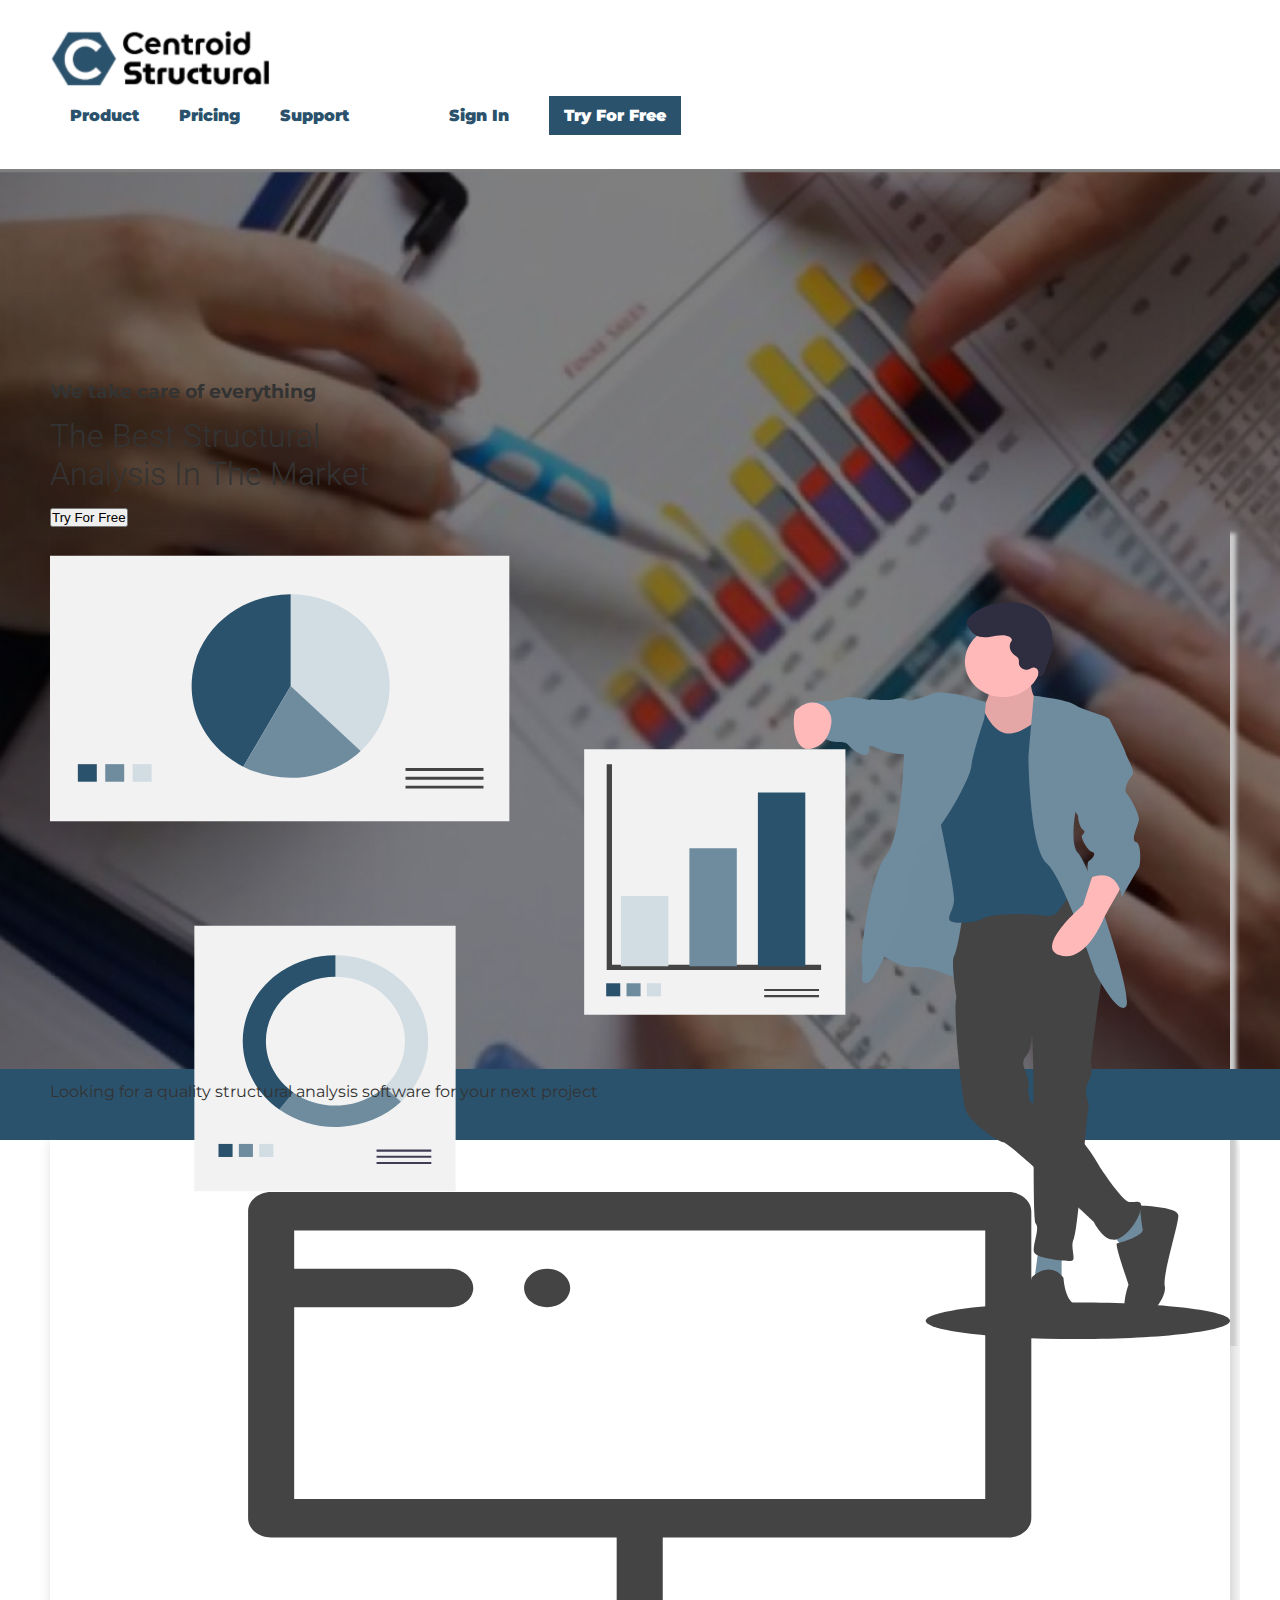
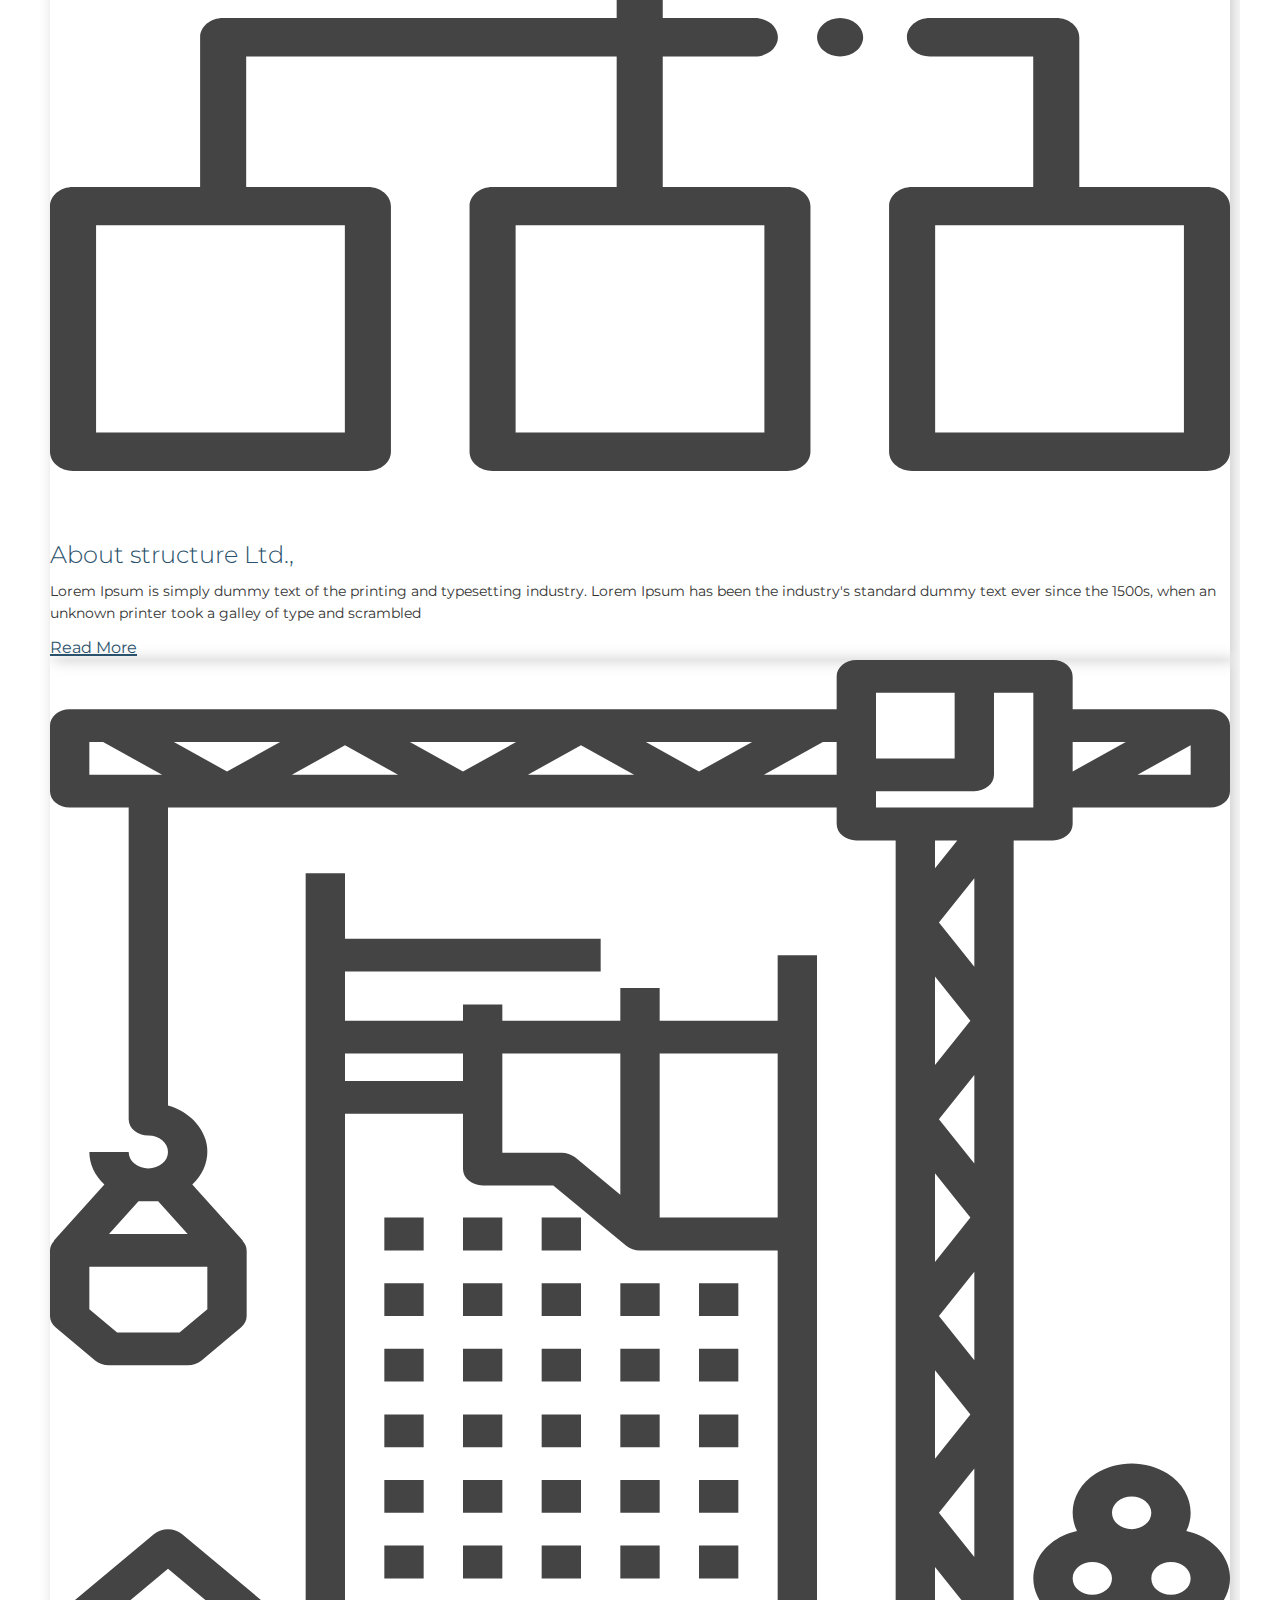
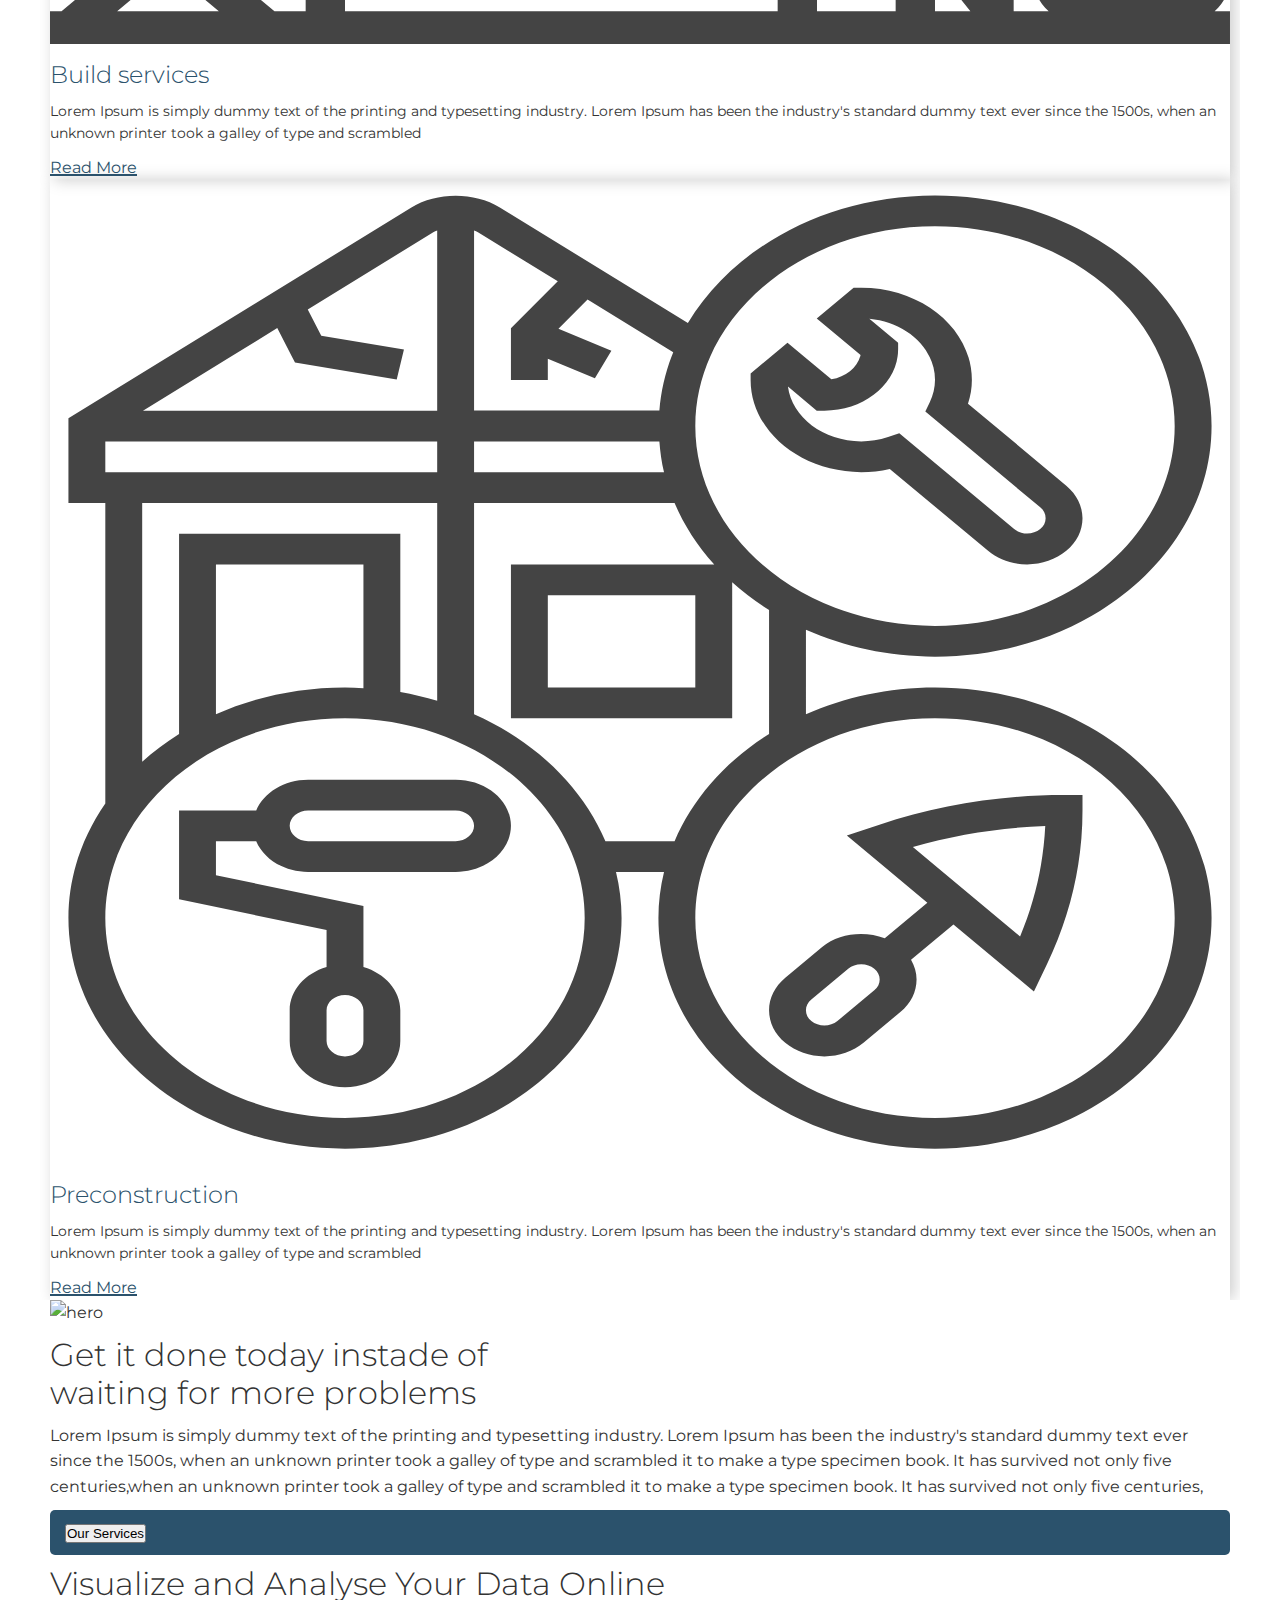
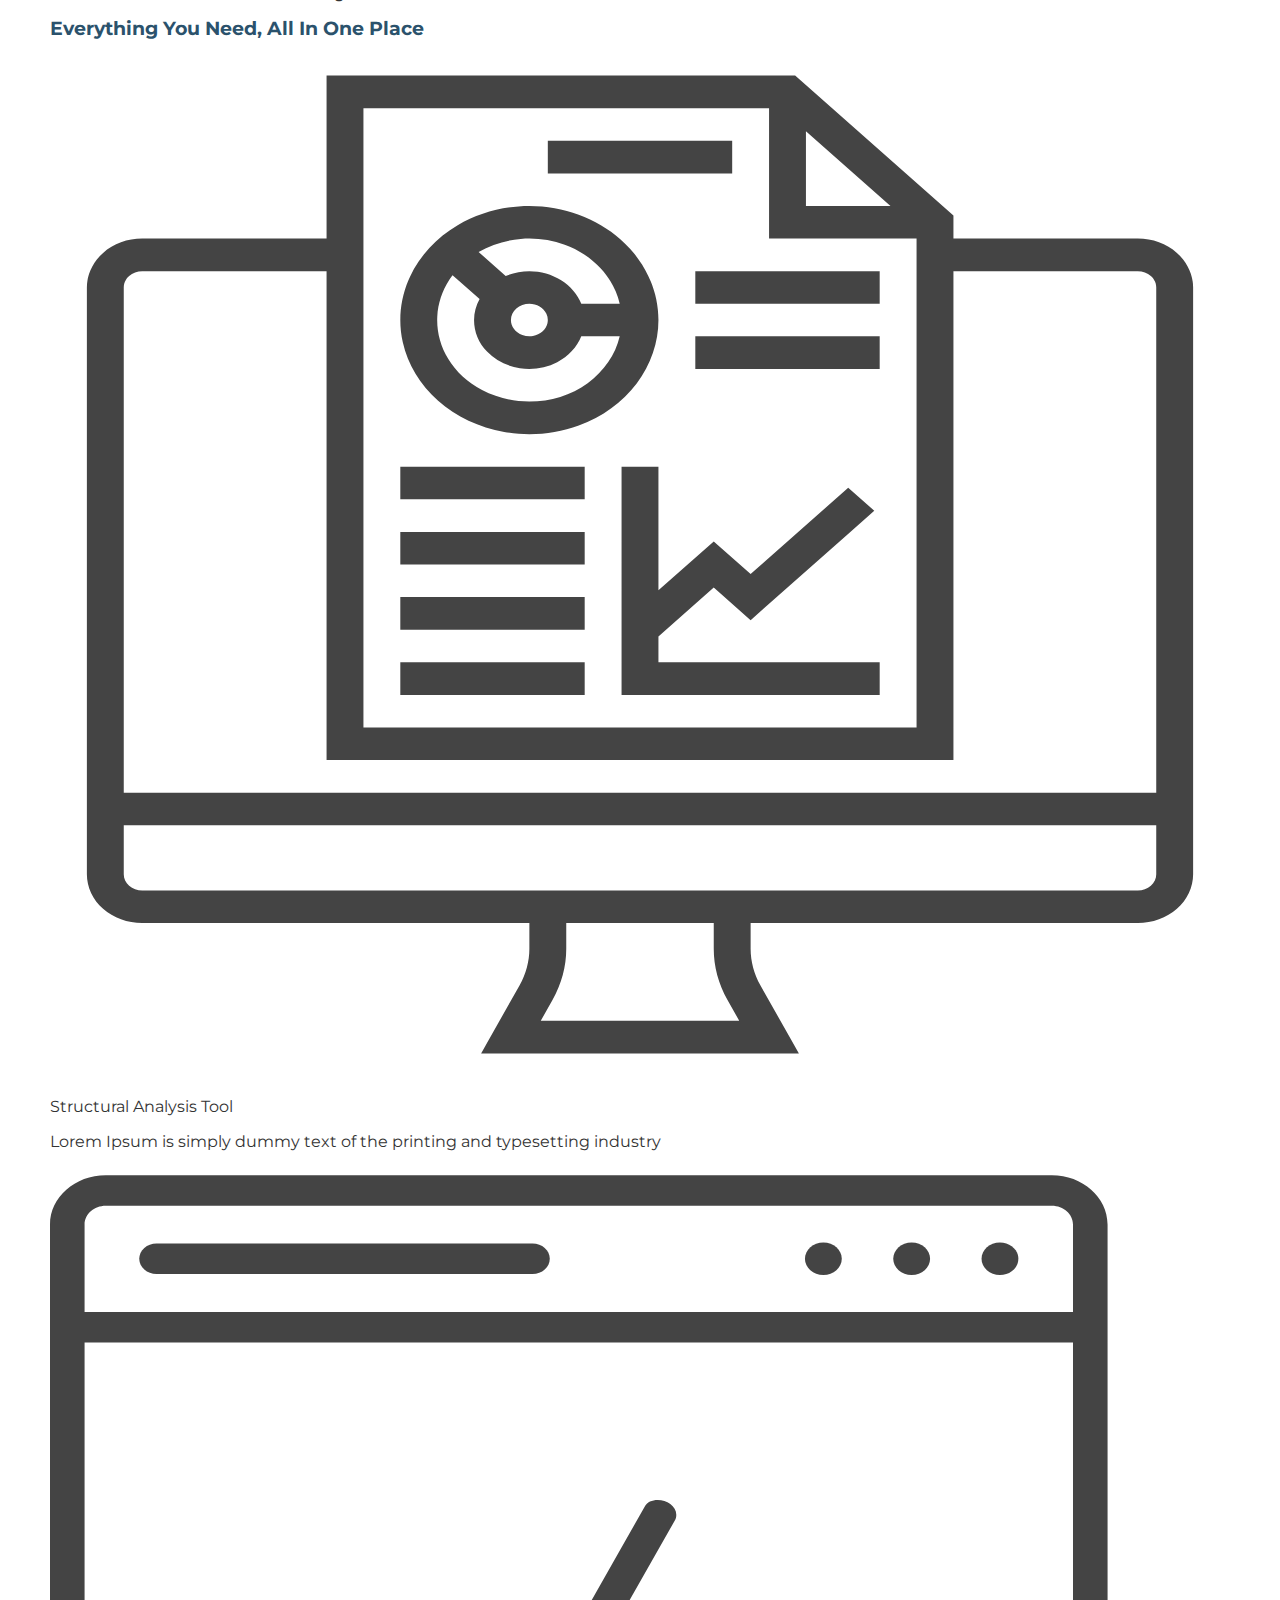
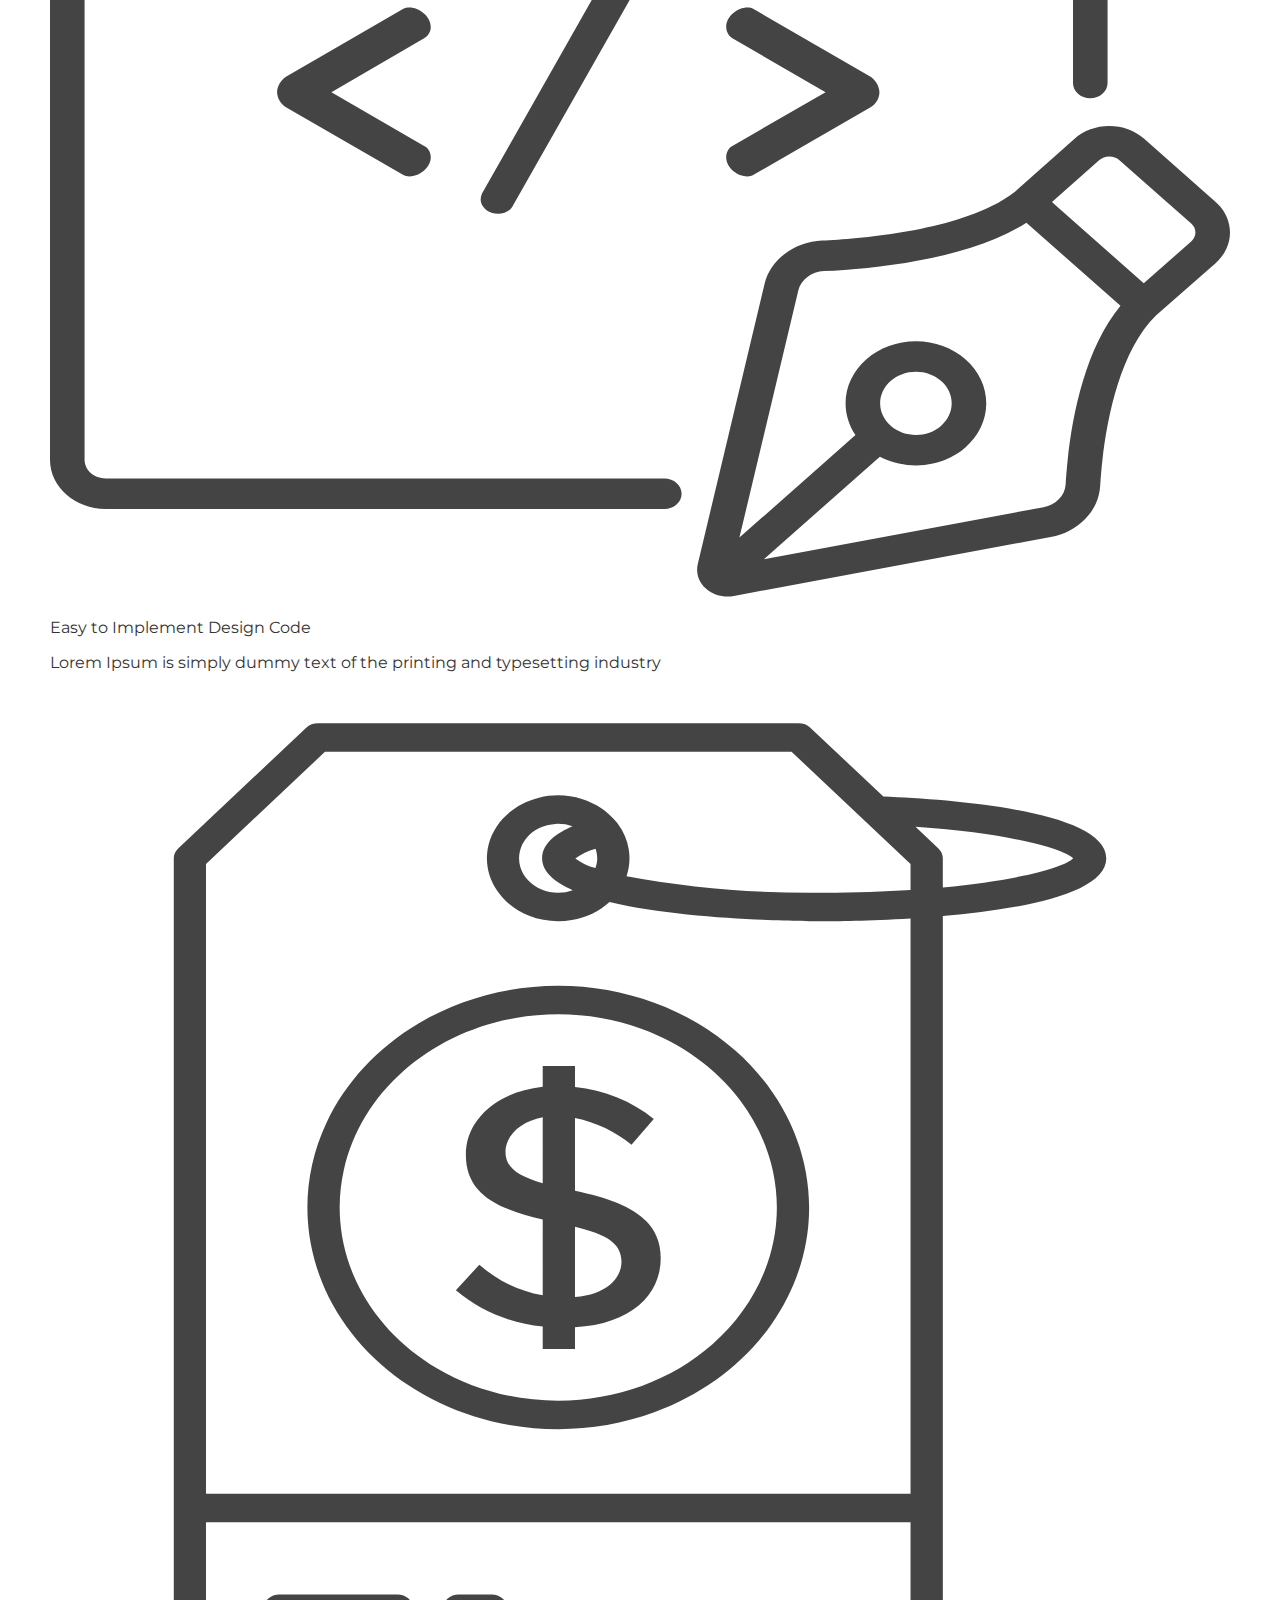
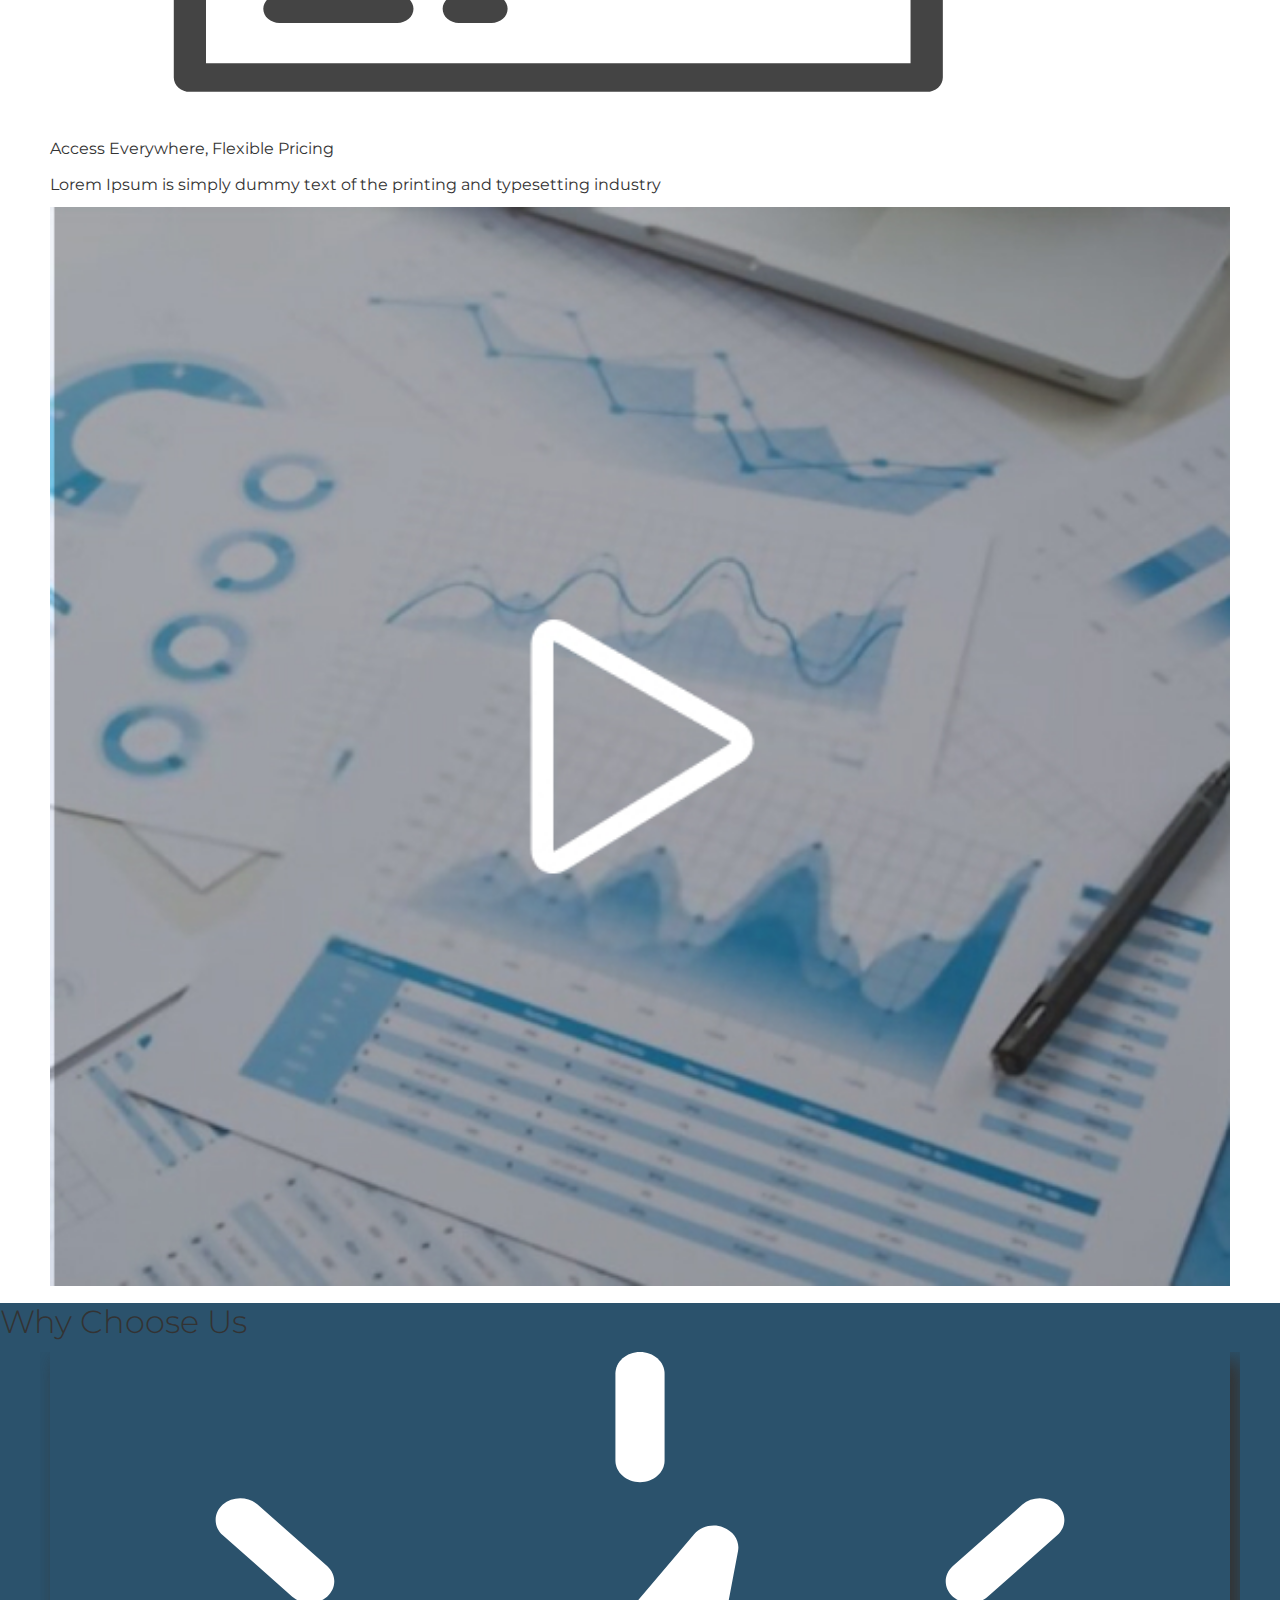
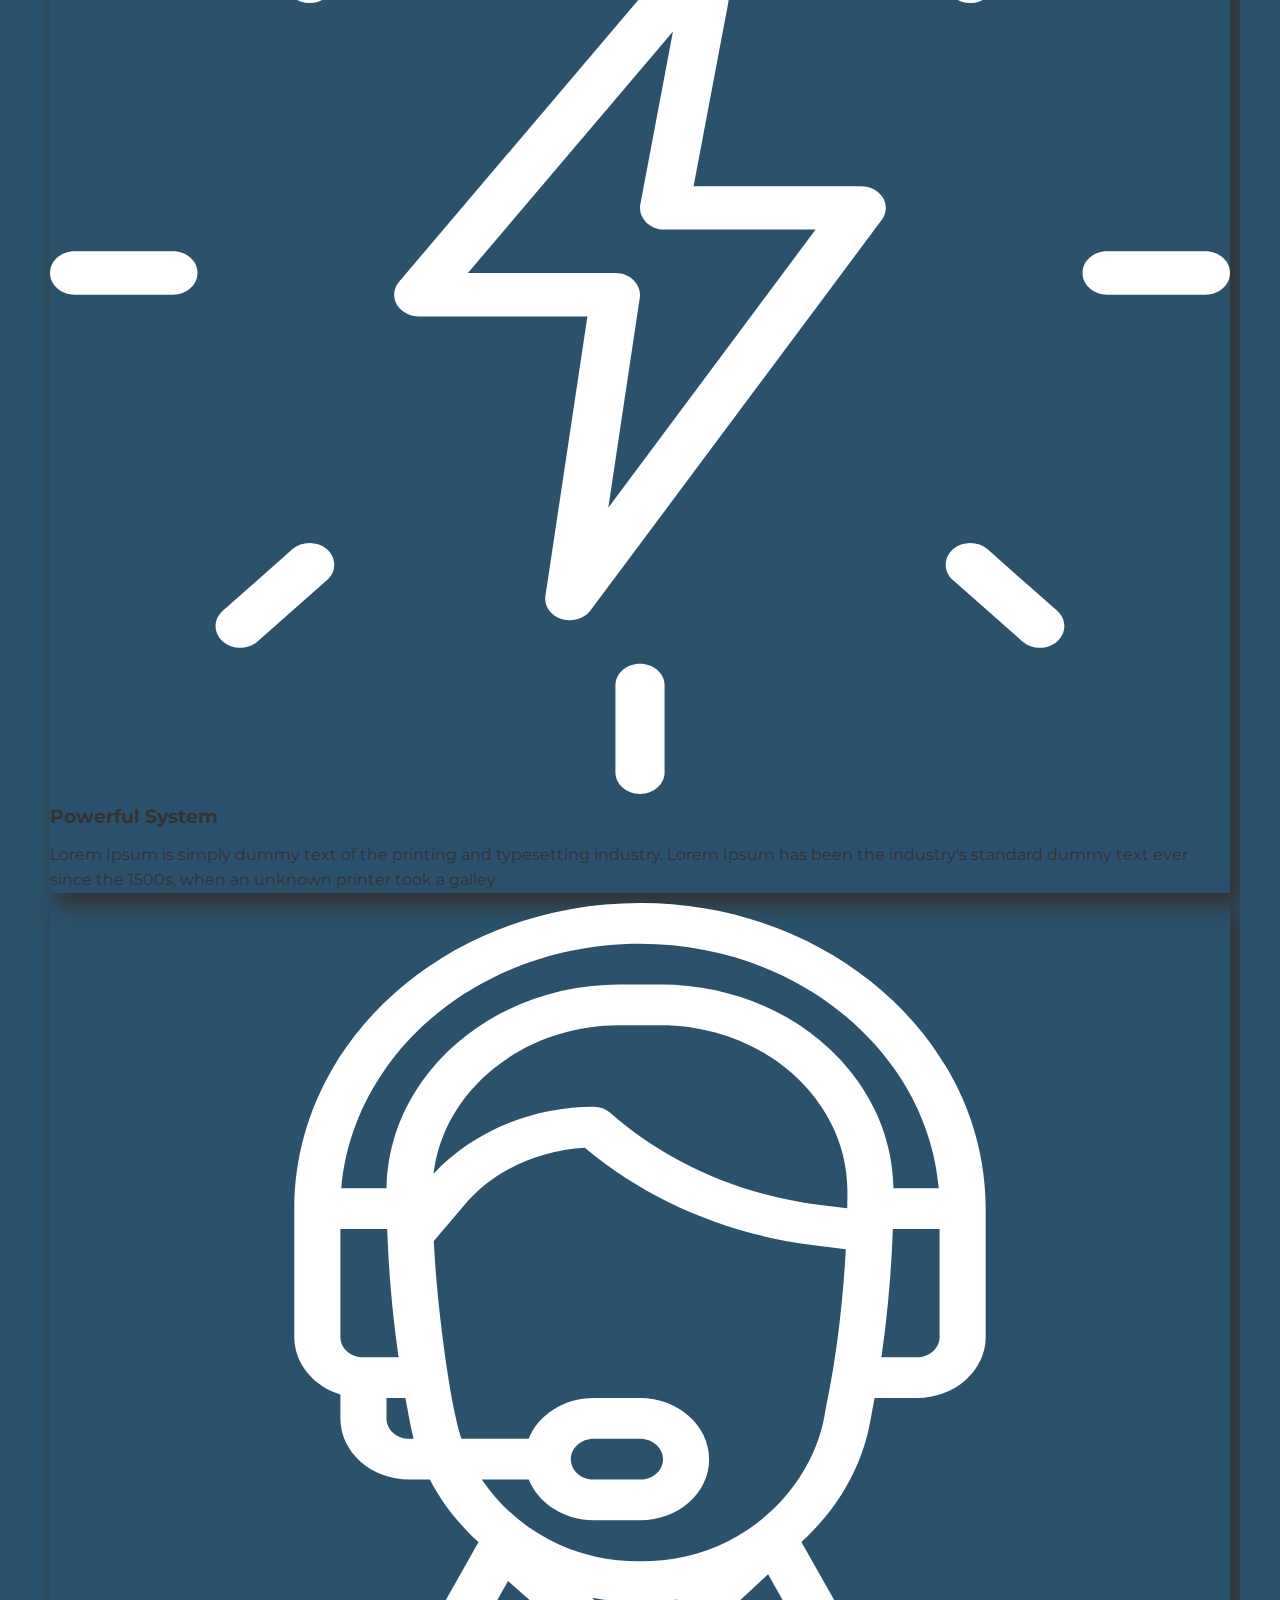
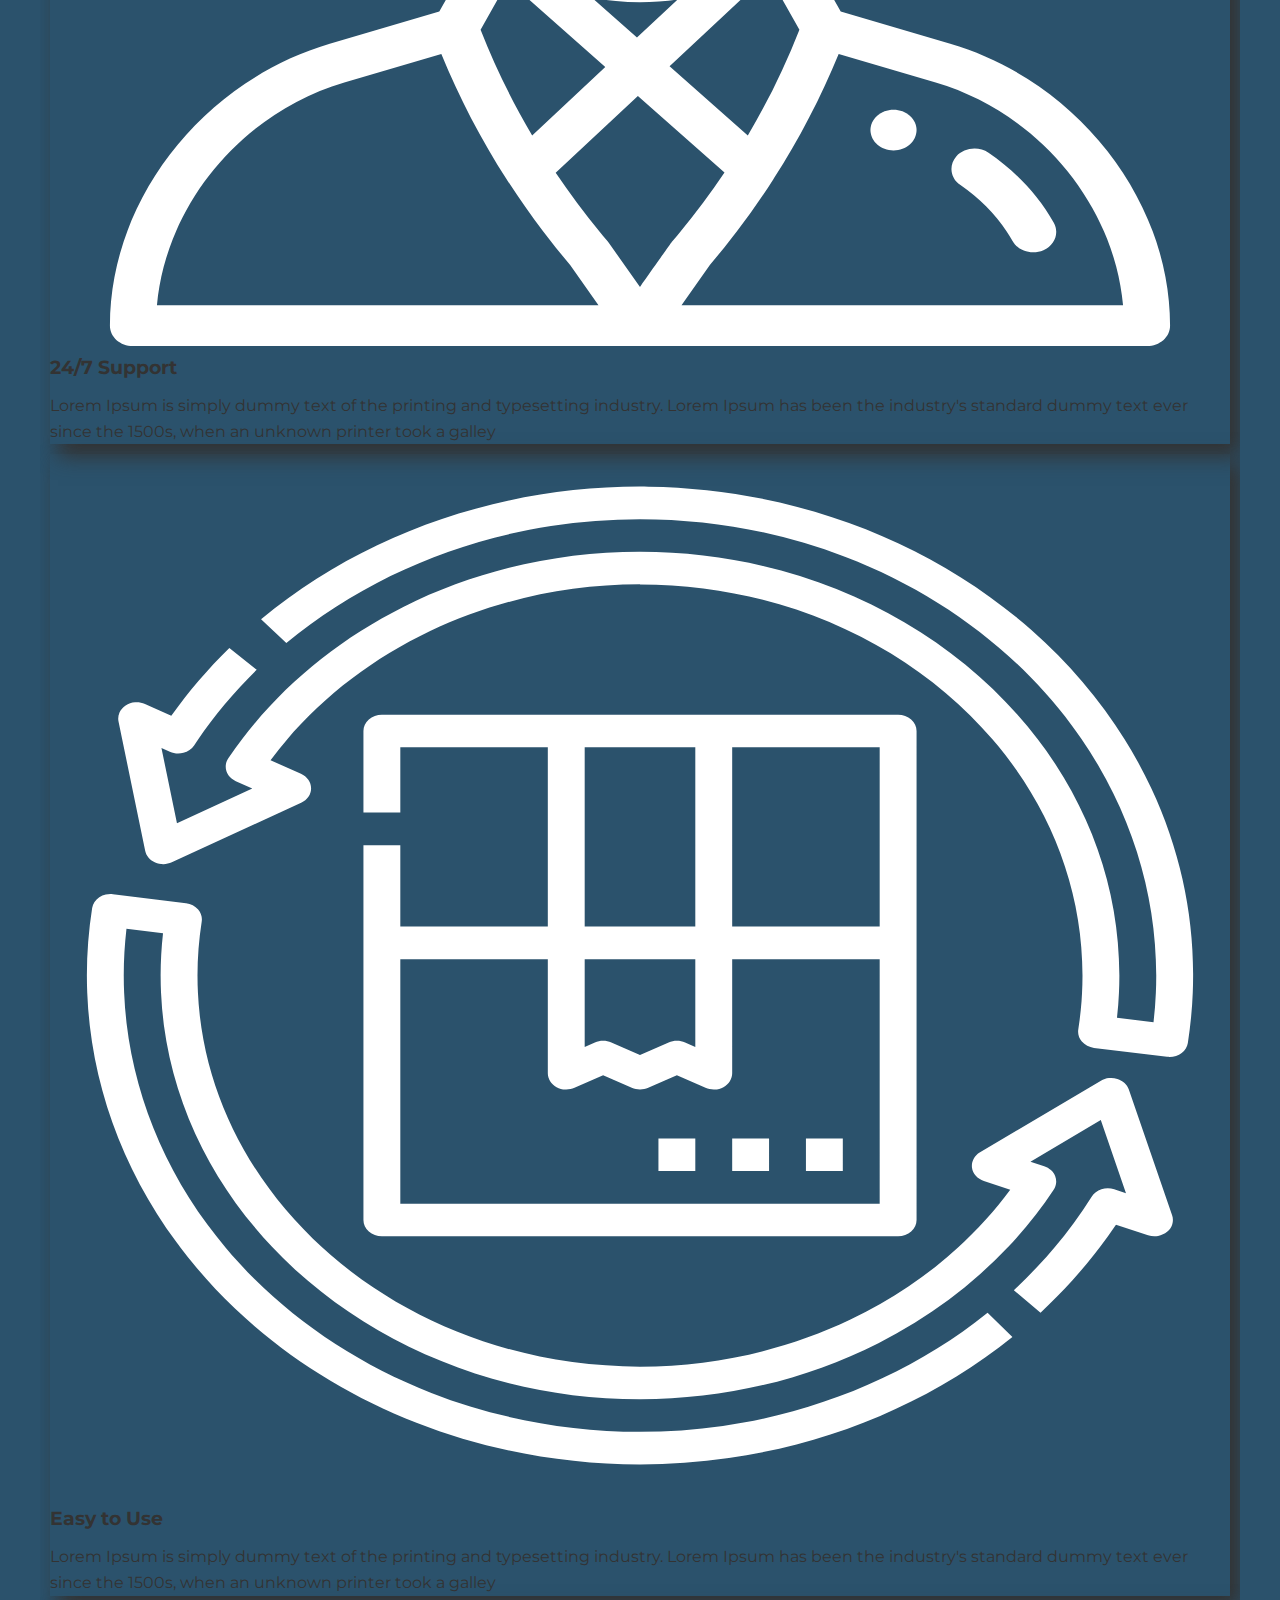
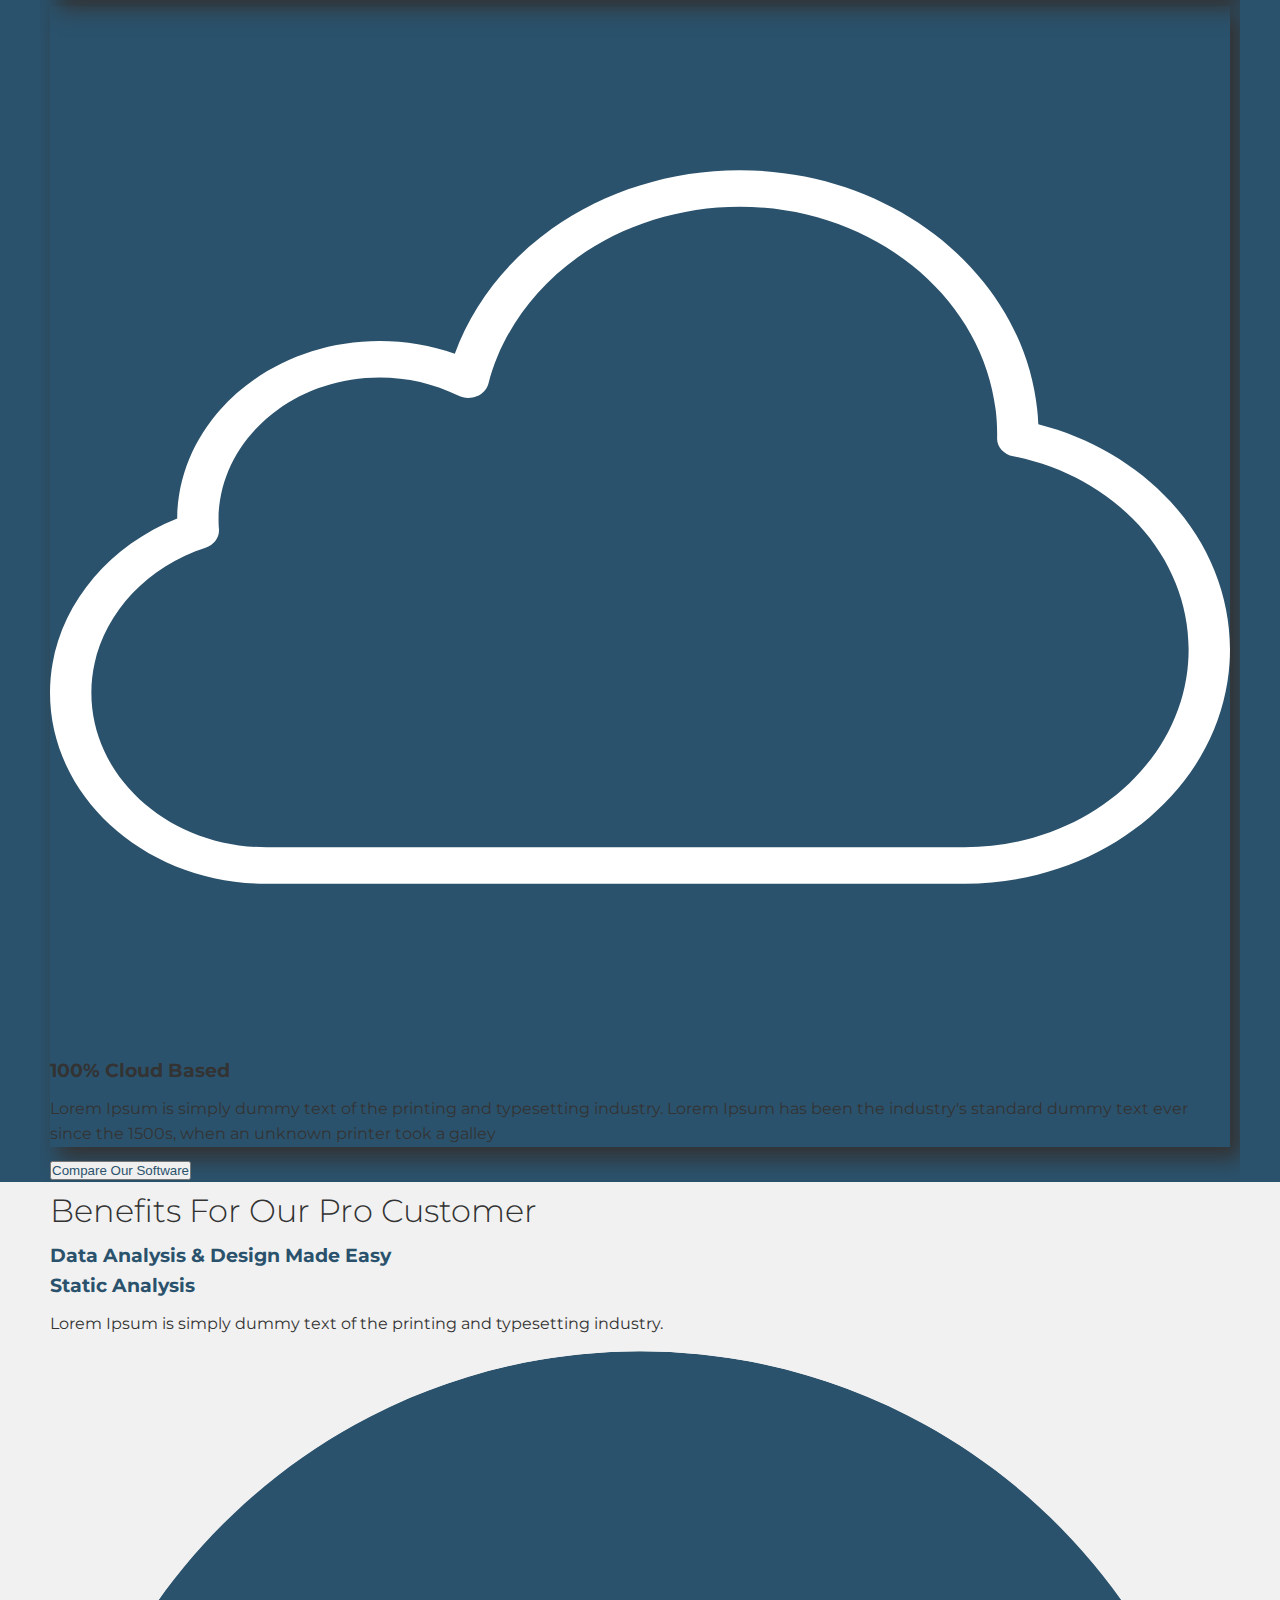
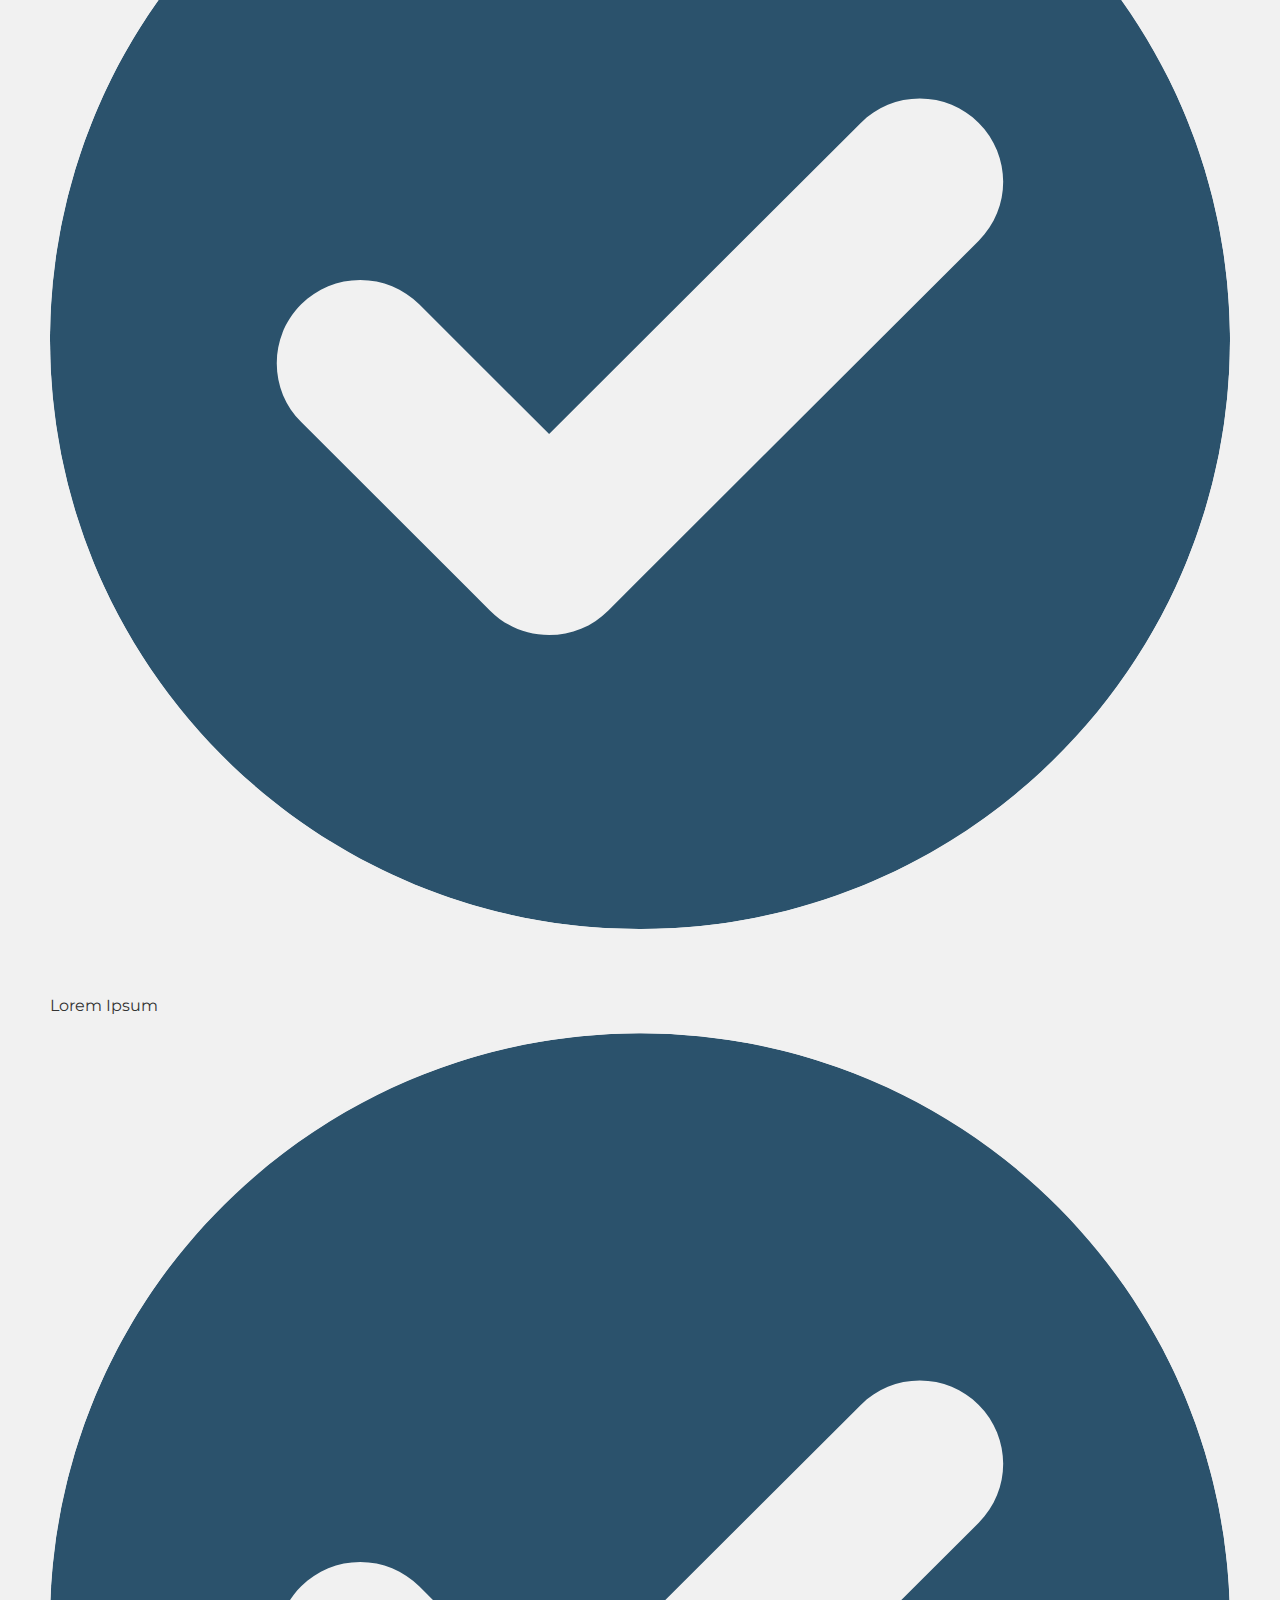
==== index.html @ fc4bbaec "first commit" ====
<!DOCTYPE html>
<html lang="en">
  <head>
    <meta charset="UTF-8" />
    <meta name="viewport" content="width=device-width, initial-scale=1.0" />
    <title>Centroid | Best Structural Analysis Tool in The Market</title>
    <!-- tailwind CSS -->
    <link
      href="https://unpkg.com/tailwindcss@^1.0/dist/tailwind.min.css"
      rel="stylesheet"
    />
    <!-- Custom CSS -->
    <link rel="stylesheet" href="css/style.css" />
    <!-- Custom Js -->
    <script src="js/app.js" defer></script>
  </head>
  <body>
    <div class="navbar">
      <div class="container flex">
        <div class="logo"><img src="images/logo 1.svg" alt="logo" /></div>
        <div class="toggle-button">
          <div class="btn-line"></div>
          <div class="btn-line"></div>
          <div class="btn-line"></div>
        </div>
        <nav>
          <ul>
            <li><a href="#">Product</a></li>
            <li><a href="#">Pricing</a></li>
            <li><a href="#">Support</a></li>
            <li><a href="#" class="sign-link">Sign In</a></li>
            <li>
              <a href="#" class="try-btn rounded">Try For Free</a>
            </li>
          </ul>
        </nav>
      </div>
    </div>
    <!-- navbar-section-ends -->
    <section class="showcase-section">
      <div class="container flex px-5 py-24 md:flex-row flex-col items-center">
        <div
          class="lg:flex-grow md:w-1/2 lg:pr-0 md:pr-0 flex flex-col md:items-start md:text-left mb-16 md:mb-0 justify-start"
        >
          <h3 class="text-white uppercase">We take care of everything</h3>
          <h1 class="text-white sm:text-5xl text-4xl font-black">
            The Best Structural <br />
            Analysis In The Market
          </h1>
          <div class="flex justify-start mt-3">
            <button
              class="inline-flex bg-white font-bold py-3 px-5 rounded text-lg"
            >
              Try For Free
            </button>
          </div>
        </div>
        <div
          class="graph-content bg-white rounded lg:max-w-lg lg:w-full md:w-1/2 w-5/6 md:mt-3"
        >
          <img
            class="p-5 object-cover object-center rounded"
            alt="hero"
            src="images/all the data.svg"
          />
        </div>
      </div>
    </section>
    <!-- showcase-section-ends -->
    <section class="quote-section">
      <div
        class="container content flex md:flex-row flex-col items-center justify-between text-white sm:pb-3"
      >
        <p class="py-5">
          Looking for a quality structural analysis software for your next
          project
        </p>
        <a
          href="#"
          class="bg-white px-4 py-2 uppercase rounded font-bold sm:mb-3"
          >Get A Quote</a
        >
      </div>
    </section>
    <!-- quote-section-ends -->
    <section class="featured-section mt-16">
      <div class="container px-5 py-24 mx-auto">
        <div class="flex flex-wrap">
          <div class="p-4 lg:w-1/3">
            <div
              class="featured-content h-full shadow-xl p-8 rounded-lg overflow-hidden text-center relative"
            >
              <img class="h-32" src="images/icons/structure 1.svg" alt="" />
              <h2 class="text-2xl font-bold my-3">About structure Ltd.,</h2>

              <p class="leading-relaxed mb-3">
                Lorem Ipsum is simply dummy text of the printing and typesetting
                industry. Lorem Ipsum has been the industry's standard dummy
                text ever since the 1500s, when an unknown printer took a galley
                of type and scrambled
              </p>
              <a class="inline-flex font-bold items-center">Read More </a>
            </div>
          </div>
          <div class="p-4 lg:w-1/3">
            <div
              class="featured-content h-full shadow-xl p-8 rounded-lg overflow-hidden text-center relative"
            >
              <img class="h-32" src="images/icons/hook 1.svg" alt="" />
              <h2 class="text-2xl font-bold my-3">Build services</h2>

              <p class="leading-relaxed mb-3">
                Lorem Ipsum is simply dummy text of the printing and typesetting
                industry. Lorem Ipsum has been the industry's standard dummy
                text ever since the 1500s, when an unknown printer took a galley
                of type and scrambled
              </p>
              <a class="inline-flex font-bold items-center">Read More </a>
            </div>
          </div>
          <div class="p-4 lg:w-1/3">
            <div
              class="featured-content h-full shadow-xl p-8 rounded-lg overflow-hidden text-center relative"
            >
              <img class="h-32" src="images/icons/renovation 1.svg" alt="" />
              <h2 class="text-2xl font-bold my-3">Preconstruction</h2>

              <p class="leading-relaxed mb-3">
                Lorem Ipsum is simply dummy text of the printing and typesetting
                industry. Lorem Ipsum has been the industry's standard dummy
                text ever since the 1500s, when an unknown printer took a galley
                of type and scrambled
              </p>
              <a class="inline-flex font-bold items-center">Read More </a>
            </div>
          </div>
        </div>
      </div>
    </section>
    <!-- featured-section-ends -->
    <section class="services-section mt-16">
      <div
        class="container mx-auto flex px-5 py-24 md:flex-row flex-col items-center"
      >
        <div class="lg:max-w-lg lg:w-full md:w-1/2 w-5/6 mb-10 md:mb-0">
          <img
            class="object-cover object-center rounded"
            alt="hero"
            src="images/austin-distel-wD1LRb9OeEo-unsplash.jpg"
          />
        </div>
        <div
          class="lg:flex-grow md:w-1/2 lg:pl-24 md:pl-16 flex flex-col md:items-start md:text-left items-center text-center justify-start"
        >
          <h1
            class="title-font text-2xl mb-4 font-medium text-gray-900 font-semibold"
          >
            Get it done today instade of
            <br class="hidden lg:inline-block" />
            waiting for more problems
          </h1>
          <p class="mb-8 leading-relaxed text-sm">
            Lorem Ipsum is simply dummy text of the printing and typesetting
            industry. Lorem Ipsum has been the industry's standard dummy text
            ever since the 1500s, when an unknown printer took a galley of type
            and scrambled it to make a type specimen book. It has survived not
            only five centuries,when an unknown printer took a galley of type
            and scrambled it to make a type specimen book. It has survived not
            only five centuries,
          </p>
          <div class="flex justify-center services-btn">
            <button class="inline-flex text-white font-bold rounded text-lg">
              Our Services
            </button>
          </div>
        </div>
      </div>
    </section>
    <!-- visualization-section -->
    <section class="visualize-section mt-16">
      <div class="container visualize-title">
        <h1 class="text-center sm:text-3x1 md:text-4xl text-4xl font-semibold">
          Visualize and Analyse Your Data Online
        </h1>
        <h3 class="text-center text-1x1 font-semibold">
          Everything You Need, All In One Place
        </h3>
      </div>
      <div
        class="container mx-auto flex px-5 py-24 md:flex-row flex-col items-center mt-16"
      >
        <div
          class="lg:flex-grow md:w-1/2 flex flex-col md:items-start md:text-left justify-start mt-16 md:mr-10"
        >
          <div
            class="max-w-md mx-auto bg-white rounded-xl shadow-xl overflow-hidden md:max-w-2xl mb-8"
          >
            <div class="flex visualiz-card">
              <div class="">
                <img
                  class="h-32 pl-5 xl:h-28"
                  src="images/icons/information 1.svg"
                  alt="Man looking at item at a store"
                />
              </div>
              <div class="p-5">
                <a
                  href="#"
                  class="block mt-1 text-lg leading-tight font-medium text-black hover:underline font-semibold"
                  >Structural Analysis Tool</a
                >
                <p class="mt-2 text-xs lg:text-base">
                  Lorem Ipsum is simply dummy text of the printing and
                  typesetting industry
                </p>
              </div>
            </div>
          </div>
          <div
            class="max-w-md mx-auto bg-white rounded-xl shadow-xl overflow-hidden md:max-w-2xl mb-8"
          >
            <div class="flex visualiz-card">
              <div class="">
                <img
                  class="h-32 pl-5 xl:h-28"
                  src="images/icons/web-design 1.svg"
                  alt="Man looking at item at a store"
                />
              </div>
              <div class="p-5">
                <a
                  href="#"
                  class="block mt-1 text-lg leading-tight font-medium text-black hover:underline font-semibold"
                  >Easy to Implement Design Code</a
                >
                <p class="mt-2 text-xs lg:text-base">
                  Lorem Ipsum is simply dummy text of the printing and
                  typesetting industry
                </p>
              </div>
            </div>
          </div>
          <div
            class="max-w-md mx-auto bg-white rounded-xl shadow-xl overflow-hidden md:max-w-2xl mb-8"
          >
            <div class="flex">
              <div class="">
                <img
                  class="h-32 pl-5 xl:h-28"
                  src="images/icons/price-tag 1.svg"
                  alt="Man looking at item at a store"
                />
              </div>
              <div class="p-5">
                <a
                  href="#"
                  class="block mt-1 text-lg leading-tight font-medium text-black hover:underline font-semibold"
                  >Access Everywhere, Flexible Pricing</a
                >
                <p class="mt-2 text-xs lg:text-base">
                  Lorem Ipsum is simply dummy text of the printing and
                  typesetting industry
                </p>
              </div>
            </div>
          </div>
        </div>
        <div class="lg:max-w-lg lg:w-full md:w-1/2 w-5/6 mb-10 mt-16 md:mb-0">
          <img
            class="object-cover object-center rounded mx-auto"
            alt="hero"
            src="images/visualization-video.jpg"
          />
        </div>
      </div>
    </section>
    <!-- visualization-section-ends -->
    <section class="why-choose-section mt-16">
      <div class="section-title pt-16">
        <h1 class="text-center text-white text-4xl font-semibold">
          Why Choose Us
        </h1>
      </div>
      <div class="container">
        <div class="grid grid-cols-1 md:grid-cols-2 md:gap-10">
          <div
            class="card-container text-white text-center rounded-xl lg:m-16 m-8 p-5"
          >
            <img
              class="h-32 pt-5"
              src="images/icons/thunderbolt 1.svg"
              alt="icon"
            />
            <h3 class="mt-10 text-xl font-semibold">Powerful System</h3>
            <p class="text-sm p-5">
              Lorem Ipsum is simply dummy text of the printing and typesetting
              industry. Lorem Ipsum has been the industry's standard dummy text
              ever since the 1500s, when an unknown printer took a galley
            </p>
          </div>
          <div
            class="card-container text-white text-center rounded-xl lg:m-16 m-8 p-5"
          >
            <img
              class="h-32 pt-5"
              src="images/icons/support 1.svg"
              alt="icon"
            />
            <h3 class="mt-10 text-xl font-semibold">24/7 Support</h3>
            <p class="text-sm p-5">
              Lorem Ipsum is simply dummy text of the printing and typesetting
              industry. Lorem Ipsum has been the industry's standard dummy text
              ever since the 1500s, when an unknown printer took a galley
            </p>
          </div>
        </div>
        <!-- gird-one-ends -->
        <div class="grid grid-cols-1 md:grid-cols-2 md:gap-10">
          <div
            class="card-container text-white text-center rounded-xl lg:m-16 m-8 p-5"
          >
            <img
              class="h-32 pt-5"
              src="images/icons/easy-return 1.svg"
              alt="icon"
            />
            <h3 class="mt-10 text-xl font-semibold">Easy to Use</h3>
            <p class="text-sm p-5">
              Lorem Ipsum is simply dummy text of the printing and typesetting
              industry. Lorem Ipsum has been the industry's standard dummy text
              ever since the 1500s, when an unknown printer took a galley
            </p>
          </div>
          <div
            class="card-container text-white text-center rounded-xl lg:m-16 m-8 p-5"
          >
            <img
              class="h-32 pt-5"
              src="images/icons/cloud-computing 1.svg"
              alt="icon"
            />
            <h3 class="mt-10 text-xl font-semibold">100% Cloud Based</h3>
            <p class="text-sm p-5">
              Lorem Ipsum is simply dummy text of the printing and typesetting
              industry. Lorem Ipsum has been the industry's standard dummy text
              ever since the 1500s, when an unknown printer took a galley
            </p>
          </div>
        </div>
        <!-- gird-two-ends -->
        <div class="compare-btn text-center mb-16">
          <button class="text-center bg-white px-5 py-4 rounded">
            <a href="#" class="font-bold">Compare Our Software</a>
          </button>
        </div>
      </div>
    </section>
    <!-- why-choose-us-section-ends -->
    <section class="benefit-section">
      <div class="container">
        <div class="content-title text-center py-16">
          <h1 class="text-4xl font-semibold">Benefits For Our Pro Customer</h1>
          <h3 class="text-lg">Data Analysis & Design Made Easy</h3>
        </div>
        <div class="benefit-content">
          <div class="grid grid-cols-1 md:grid-cols-3 md:gap-10">
            <div
              class="benefit-box bg-white text-center rounded-lg p-5 m-5 sm:m-10 md:m-0"
            >
              <h3 class="text-xl font-semibold pt-5">Static Analysis</h3>
              <p class="text-sm">
                Lorem Ipsum is simply dummy text of the printing and typesetting
                industry.
              </p>
              <div class="benefit-items py-5">
                <p class="flex items-center justify-center">
                  <span
                    class="w-4 h-4 mr-2 inline-flex items-center justify-center rounded-full flex-shrink-0"
                  >
                    <img class="h-6" src="images/icons/tick 1.svg" alt="icon" />
                  </span>
                  Lorem Ipsum
                </p>
                <p class="flex items-center justify-center">
                  <span
                    class="w-4 h-4 mr-2 inline-flex items-center justify-center rounded-full flex-shrink-0"
                  >
                    <img class="h-6" src="images/icons/tick 1.svg" alt="icon" />
                  </span>
                  Lorem Ipsum
                </p>
                <p class="flex items-center justify-center">
                  <span
                    class="w-4 h-4 mr-2 inline-flex items-center justify-center rounded-full flex-shrink-0"
                  >
                    <img class="h-6" src="images/icons/tick 1.svg" alt="icon" />
                  </span>
                  Lorem Ipsum
                </p>
                <p class="flex items-center justify-center">
                  <span
                    class="w-4 h-4 mr-2 inline-flex items-center justify-center rounded-full flex-shrink-0"
                  >
                    <img class="h-6" src="images/icons/tick 1.svg" alt="icon" />
                  </span>
                  Lorem Ipsum
                </p>
                <p class="flex items-center justify-center">
                  <span
                    class="w-4 h-4 mr-2 inline-flex items-center justify-center rounded-full flex-shrink-0"
                  >
                    <img class="h-6" src="images/icons/tick 1.svg" alt="icon" />
                  </span>
                  Lorem Ipsum
                </p>
                <p class="flex items-center justify-center">
                  <span
                    class="w-4 h-4 mr-2 inline-flex items-center justify-center rounded-full flex-shrink-0"
                  >
                    <img class="h-6" src="images/icons/tick 1.svg" alt="icon" />
                  </span>
                  Lorem Ipsum
                </p>
              </div>
              <!-- benefit-items-end -->
              <div class="text-center mb-5">
                <button class="benefit-btn px-4 py-3 rounded">
                  <a
                    href="#"
                    class="flex items-center justify-center font-semibold text-white text-sm"
                    >Get Started
                    <span
                      class="w-4 h-4 ml-2 inline-flex items-center justify-center rounded-full flex-shrink-0"
                    >
                      <img
                        src="images/icons/chevron-sign-to-right 1.svg"
                        alt="icon"
                    /></span>
                  </a>
                </button>
              </div>
            </div>
            <!-- benefit-box-one-ends -->
            <div
              class="benefit-box bg-white text-center rounded-lg p-5 m-5 md:m-0 sm:m-10"
            >
              <h3 class="text-xl font-semibold pt-5">Static Analysis</h3>
              <p class="text-sm">
                Lorem Ipsum is simply dummy text of the printing and typesetting
                industry.
              </p>
              <div class="benefit-items py-5">
                <p class="flex items-center justify-center">
                  <span
                    class="w-4 h-4 mr-2 inline-flex items-center justify-center rounded-full flex-shrink-0"
                  >
                    <img class="h-6" src="images/icons/tick 1.svg" alt="icon" />
                  </span>
                  Lorem Ipsum
                </p>
                <p class="flex items-center justify-center">
                  <span
                    class="w-4 h-4 mr-2 inline-flex items-center justify-center rounded-full flex-shrink-0"
                  >
                    <img class="h-6" src="images/icons/tick 1.svg" alt="icon" />
                  </span>
                  Lorem Ipsum
                </p>
                <p class="flex items-center justify-center">
                  <span
                    class="w-4 h-4 mr-2 inline-flex items-center justify-center rounded-full flex-shrink-0"
                  >
                    <img class="h-6" src="images/icons/tick 1.svg" alt="icon" />
                  </span>
                  Lorem Ipsum
                </p>
                <p class="flex items-center justify-center">
                  <span
                    class="w-4 h-4 mr-2 inline-flex items-center justify-center rounded-full flex-shrink-0"
                  >
                    <img class="h-6" src="images/icons/tick 1.svg" alt="icon" />
                  </span>
                  Lorem Ipsum
                </p>
                <p class="flex items-center justify-center">
                  <span
                    class="w-4 h-4 mr-2 inline-flex items-center justify-center rounded-full flex-shrink-0"
                  >
                    <img class="h-6" src="images/icons/tick 1.svg" alt="icon" />
                  </span>
                  Lorem Ipsum
                </p>
                <p class="flex items-center justify-center">
                  <span
                    class="w-4 h-4 mr-2 inline-flex items-center justify-center rounded-full flex-shrink-0"
                  >
                    <img class="h-6" src="images/icons/tick 1.svg" alt="icon" />
                  </span>
                  Lorem Ipsum
                </p>
              </div>
              <!-- benefit-items-end -->
              <div class="text-center mb-5">
                <button class="benefit-btn px-4 py-3 rounded">
                  <a
                    href="#"
                    class="flex items-center justify-center font-semibold text-white text-sm"
                    >Get Started
                    <span
                      class="w-4 h-4 ml-2 inline-flex items-center justify-center rounded-full flex-shrink-0"
                    >
                      <img
                        src="images/icons/chevron-sign-to-right 1.svg"
                        alt="icon"
                    /></span>
                  </a>
                </button>
              </div>
            </div>
            <!-- benefit-box-two-ends -->
            <div
              class="benefit-box bg-white text-center rounded-lg p-5 m-5 md:m-0 sm:m-10"
            >
              <h3 class="text-xl font-semibold pt-5">Static Analysis</h3>
              <p class="text-sm">
                Lorem Ipsum is simply dummy text of the printing and typesetting
                industry.
              </p>
              <div class="benefit-items py-5">
                <p class="flex items-center justify-center">
                  <span
                    class="w-4 h-4 mr-2 inline-flex items-center justify-center rounded-full flex-shrink-0"
                  >
                    <img class="h-6" src="images/icons/tick 1.svg" alt="icon" />
                  </span>
                  Lorem Ipsum
                </p>
                <p class="flex items-center justify-center">
                  <span
                    class="w-4 h-4 mr-2 inline-flex items-center justify-center rounded-full flex-shrink-0"
                  >
                    <img class="h-6" src="images/icons/tick 1.svg" alt="icon" />
                  </span>
                  Lorem Ipsum
                </p>
                <p class="flex items-center justify-center">
                  <span
                    class="w-4 h-4 mr-2 inline-flex items-center justify-center rounded-full flex-shrink-0"
                  >
                    <img class="h-6" src="images/icons/tick 1.svg" alt="icon" />
                  </span>
                  Lorem Ipsum
                </p>
                <p class="flex items-center justify-center">
                  <span
                    class="w-4 h-4 mr-2 inline-flex items-center justify-center rounded-full flex-shrink-0"
                  >
                    <img class="h-6" src="images/icons/tick 1.svg" alt="icon" />
                  </span>
                  Lorem Ipsum
                </p>
                <p class="flex items-center justify-center">
                  <span
                    class="w-4 h-4 mr-2 inline-flex items-center justify-center rounded-full flex-shrink-0"
                  >
                    <img class="h-6" src="images/icons/tick 1.svg" alt="icon" />
                  </span>
                  Lorem Ipsum
                </p>
                <p class="flex items-center justify-center">
                  <span
                    class="w-4 h-4 mr-2 inline-flex items-center justify-center rounded-full flex-shrink-0"
                  >
                    <img class="h-6" src="images/icons/tick 1.svg" alt="icon" />
                  </span>
                  Lorem Ipsum
                </p>
              </div>
              <!-- benefit-items-end -->
              <div class="text-center mb-5">
                <button class="benefit-btn px-4 py-3 rounded">
                  <a
                    href="#"
                    class="flex items-center justify-center font-semibold text-white text-sm"
                    >Get Started
                    <span
                      class="w-4 h-4 ml-2 inline-flex items-center justify-center rounded-full flex-shrink-0"
                    >
                      <img
                        src="images/icons/chevron-sign-to-right 1.svg"
                        alt="icon"
                    /></span>
                  </a>
                </button>
              </div>
            </div>
            <!-- benefit-box-three-ends -->
          </div>
          <div class="text-center my-16">
            <button class="check-btn text-center px-5 py-4 rounded">
              <a href="#" class="font-bold text-white">Compare Our Software</a>
            </button>
          </div>
        </div>
        <!-- benefit-content -->
      </div>
    </section>
    <!-- benefit-section-ends -->
    <section class="data-plans">
      <div class="container">
        <div class="content-title text-center my-16">
          <h1 class="text-4xl font-semibold">Cloud Based Shared Plans</h1>
          <a
            class="flex items-center justify-center font-semibold pointer"
            href="#"
            >Learn More
            <span
              class="w-4 h-4 inline-flex items-center justify-center flex-shrink-0"
              ><img
                src="images/icons/arrow-point-to-right 1.svg"
                alt="" /></span
          ></a>
        </div>
      </div>
      <div class="table-content overflow-hidden">
        <div
          class="-my-2 py-2 overflow-x-auto sm:-mx-6 sm:px-6 lg:-mx-8 pr-10 lg:px-8"
        >
          <div
            class="align-middle inline-block min-w-full shadow overflow-hidden bg-white shadow-dashboard px-8 pt-3 rounded-bl-lg rounded-br-lg"
          >
            <table class="min-w-full">
              <thead>
                <tr>
                  <th
                    class="px-6 py-3 text-left text-sm leading-4 tracking-wider"
                  >
                    RAM
                  </th>
                  <th
                    class="px-6 py-3 text-left text-sm leading-4 tracking-wider"
                  >
                    CPU
                  </th>
                  <th
                    class="px-6 py-3 text-left text-sm leading-4 tracking-wider"
                  >
                    Storage
                  </th>
                  <th
                    class="px-6 py-3 text-left text-sm leading-4 tracking-wider"
                  >
                    Transfer
                  </th>
                  <th
                    class="px-6 py-3 text-left text-sm leading-4 tracking-wider"
                  >
                    Network In
                  </th>
                  <th
                    class="px-6 py-3 text-left text-sm leading-4 tracking-wider"
                  >
                    Network Out
                  </th>
                  <th
                    class="px-6 py-3 text-left text-sm leading-4 tracking-wider"
                  >
                    Price
                  </th>
                  <th
                    class="px-6 py-3 text-left text-sm leading-4 tracking-wider"
                  >
                    Hourly
                  </th>
                </tr>
              </thead>
              <tbody class="bg-white">
                <tr>
                  <td
                    class="px-6 py-4 whitespace-no-wrap border-b border-gray-500"
                  >
                    <div class="flex items-center">
                      <div>
                        <div class="first-item text-sm font-bold leading-5">
                          1 GB
                        </div>
                      </div>
                    </div>
                  </td>
                  <td
                    class="px-6 py-4 whitespace-no-wrap border-b border-gray-500"
                  >
                    <div class="text-sm leading-5">1 Core</div>
                  </td>
                  <td
                    class="px-6 py-4 whitespace-no-wrap border-b border-gray-500 text-sm leading-5"
                  >
                    20 GB SSD
                  </td>
                  <td
                    class="px-6 py-4 whitespace-no-wrap border-b border-gray-500 text-sm leading-5"
                  >
                    1TB
                  </td>

                  <td
                    class="px-6 py-4 whitespace-no-wrap border-b border-gray-500 text-sm leading-5"
                  >
                    30 GB
                  </td>
                  <td
                    class="px-6 py-4 whitespace-no-wrap border-b border-gray-500 text-sm leading-5"
                  >
                    800 Mbps
                  </td>
                  <td
                    class="px-6 py-4 whitespace-no-wrap border-b border-gray-500 font-bold text-sm leading-5"
                  >
                    $4/mo
                  </td>
                  <td
                    class="px-6 py-4 whitespace-no-wrap border-b border-gray-500 text-xs leading-5"
                  >
                    ($0.075/hr)
                  </td>
                </tr>
                <!-- tr-one -->
                <tr class="odd-tr">
                  <td
                    class="px-6 py-4 whitespace-no-wrap border-b border-gray-500"
                  >
                    <div class="flex items-center">
                      <div>
                        <div class="first-item text-sm leading-5 font-bold">
                          2 GB
                        </div>
                      </div>
                    </div>
                  </td>
                  <td
                    class="px-6 py-4 whitespace-no-wrap border-b border-gray-500"
                  >
                    <div class="text-sm leading-5">1 Core</div>
                  </td>
                  <td
                    class="px-6 py-4 whitespace-no-wrap border-b border-gray-500 text-sm leading-5"
                  >
                    50 GB SSD
                  </td>
                  <td
                    class="px-6 py-4 whitespace-no-wrap border-b border-gray-500 text-sm leading-5"
                  >
                    2TB
                  </td>

                  <td
                    class="px-6 py-4 whitespace-no-wrap border-b border-gray-500 text-sm leading-5"
                  >
                    40 GB
                  </td>
                  <td
                    class="px-6 py-4 whitespace-no-wrap border-b border-gray-500 text-sm leading-5"
                  >
                    1500 Mbps
                  </td>
                  <td
                    class="px-6 py-4 whitespace-no-wrap border-b border-gray-500 font-bold text-sm leading-5"
                  >
                    $8/mo
                  </td>
                  <td
                    class="px-6 py-4 whitespace-no-wrap border-b border-gray-500 text-xs leading-5"
                  >
                    ($.015/hr)
                  </td>
                </tr>
                <!-- tr-two -->
                <tr>
                  <td
                    class="px-6 py-4 whitespace-no-wrap border-b border-gray-500"
                  >
                    <div class="flex items-center">
                      <div>
                        <div class="first-item text-sm font-bold leading-5">
                          4 GB
                        </div>
                      </div>
                    </div>
                  </td>
                  <td
                    class="px-6 py-4 whitespace-no-wrap border-b border-gray-500"
                  >
                    <div class="text-sm leading-5">2 Core</div>
                  </td>
                  <td
                    class="px-6 py-4 whitespace-no-wrap border-b border-gray-500 text-sm leading-5"
                  >
                    50 GB SSD
                  </td>
                  <td
                    class="px-6 py-4 whitespace-no-wrap border-b border-gray-500 text-sm leading-5"
                  >
                    2TB
                  </td>

                  <td
                    class="px-6 py-4 whitespace-no-wrap border-b border-gray-500 text-sm leading-5"
                  >
                    40 GB
                  </td>
                  <td
                    class="px-6 py-4 whitespace-no-wrap border-b border-gray-500 text-sm leading-5"
                  >
                    4000 Mbps
                  </td>
                  <td
                    class="px-6 py-4 whitespace-no-wrap border-b border-gray-500 font-bold text-sm leading-5"
                  >
                    $15/mo
                  </td>
                  <td
                    class="px-6 py-4 whitespace-no-wrap border-b border-gray-500 text-xs leading-5"
                  >
                    ($0.03/hr)
                  </td>
                </tr>
                <!-- tr-three -->
                <tr class="odd-tr">
                  <td
                    class="px-6 py-4 whitespace-no-wrap border-b border-gray-500"
                  >
                    <div class="flex items-center">
                      <div>
                        <div class="first-item text-sm font-bold leading-5">
                          8 GB
                        </div>
                      </div>
                    </div>
                  </td>
                  <td
                    class="px-6 py-4 whitespace-no-wrap border-b border-gray-500"
                  >
                    <div class="text-sm leading-5">4 Core</div>
                  </td>
                  <td
                    class="px-6 py-4 whitespace-no-wrap border-b border-gray-500 text-sm leading-5"
                  >
                    160 GB SSD
                  </td>
                  <td
                    class="px-6 py-4 whitespace-no-wrap border-b border-gray-500 text-sm leading-5"
                  >
                    5TB
                  </td>

                  <td
                    class="px-6 py-4 whitespace-no-wrap border-b border-gray-500 text-sm leading-5"
                  >
                    40 GB
                  </td>
                  <td
                    class="px-6 py-4 whitespace-no-wrap border-b border-gray-500 text-sm leading-5"
                  >
                    5000 Mbps
                  </td>
                  <td
                    class="px-6 py-4 whitespace-no-wrap border-b border-gray-500 font-bold text-sm leading-5"
                  >
                    $40/mo
                  </td>
                  <td
                    class="px-6 py-4 whitespace-no-wrap border-b border-gray-500 text-xs leading-5"
                  >
                    ($0.06/hr)
                  </td>
                </tr>
                <!-- tr-four -->
                <tr>
                  <td
                    class="px-6 py-4 whitespace-no-wrap border-b border-gray-500"
                  >
                    <div class="flex items-center">
                      <div>
                        <div class="first-item text-sm font-bold leading-5">
                          16 GB
                        </div>
                      </div>
                    </div>
                  </td>
                  <td
                    class="px-6 py-4 whitespace-no-wrap border-b border-gray-500"
                  >
                    <div class="text-sm leading-5">6 Core</div>
                  </td>
                  <td
                    class="px-6 py-4 whitespace-no-wrap border-b border-gray-500 text-sm leading-5"
                  >
                    320 GB SSD
                  </td>
                  <td
                    class="px-6 py-4 whitespace-no-wrap border-b border-gray-500 text-sm leading-5"
                  >
                    16TB
                  </td>

                  <td
                    class="px-6 py-4 whitespace-no-wrap border-b border-gray-500 text-sm leading-5"
                  >
                    40 GB
                  </td>
                  <td
                    class="px-6 py-4 whitespace-no-wrap border-b border-gray-500 text-sm leading-5"
                  >
                    5000 Mbps
                  </td>
                  <td
                    class="px-6 py-4 whitespace-no-wrap border-b border-gray-500 font-bold text-sm leading-5"
                  >
                    $120/mo
                  </td>
                  <td
                    class="px-6 py-4 whitespace-no-wrap border-b border-gray-500 text-xs leading-5"
                  >
                    ($0.24/hr)
                  </td>
                </tr>
                <!-- tr-five -->
                <tr class="odd-tr">
                  <td
                    class="px-6 py-4 whitespace-no-wrap border-b border-gray-500"
                  >
                    <div class="flex items-center">
                      <div>
                        <div class="first-item text-sm font-bold leading-5">
                          32 GB
                        </div>
                      </div>
                    </div>
                  </td>
                  <td
                    class="px-6 py-4 whitespace-no-wrap border-b border-gray-500"
                  >
                    <div class="text-sm leading-5">8 Core</div>
                  </td>
                  <td
                    class="px-6 py-4 whitespace-no-wrap border-b border-gray-500 text-sm leading-5"
                  >
                    620 GB SSD
                  </td>
                  <td
                    class="px-6 py-4 whitespace-no-wrap border-b border-gray-500 text-sm leading-5"
                  >
                    32TB
                  </td>

                  <td
                    class="px-6 py-4 whitespace-no-wrap border-b border-gray-500 text-sm leading-5"
                  >
                    40 GB
                  </td>
                  <td
                    class="px-6 py-4 whitespace-no-wrap border-b border-gray-500 text-sm leading-5"
                  >
                    8000 Mbps
                  </td>
                  <td
                    class="px-6 py-4 whitespace-no-wrap border-b border-gray-500 font-bold text-sm leading-5"
                  >
                    $320/mo
                  </td>
                  <td
                    class="px-6 py-4 whitespace-no-wrap border-b border-gray-500 text-xs leading-5"
                  >
                    ($0.48/hr)
                  </td>
                </tr>
                <!-- tr-four -->
              </tbody>
            </table>
          </div>
        </div>
      </div>
      <!-- table-content-ends -->
      <div class="text-center my-16">
        <button class="join-btn text-center px-5 py-4 rounded">
          <a href="#" class="font-bold text-white">Join Centorid</a>
        </button>
      </div>
    </section>
    <!-- data-plans-ends -->

    <section class="testimonials">
      <div class="content-title text-center mb-16">
        <h1 class="text-4xl font-semibold">Testimonials</h1>
      </div>
      <div class="container">
        <div class="grid grid-cols-1 md:grid-cols-2 md:gap-10">
          <div class="testimonial-item rounded-lg p-5">
            <div class="flex quote-content">
              <span
                class="w-15 h-15 mr-4 inline-flex rounded-full flex-shrink-0"
              >
                <img
                  class="h-12"
                  src="images/icons/quote-left-solid 1.svg"
                  alt="icon"
                />
              </span>
              <p class="text-sm sm:text-base my-0">
                Lorem Ipsum is simply dummy text of the printing and typesetting
                industry. Lorem Ipsum has been the industry's standard dummy
                text Lorem Ipsum is simply dummy text of the printing and
                typesetting industry. Lorem Ipsum has been the industry's
                standard dummy text
              </p>
            </div>
            <div class="flex quote-author my-5">
              <span
                class="w-15 h-15 mr-3 inline-flex rounded-full flex-shrink-0"
              >
                <img class="h-12" src="images/8 1.png" alt="icon" />
              </span>
              <p class="text-sm font-bold my-0">
                Bwayne Anderson <br />
                <span class="text-xs font-light"
                  >Founder/CEO of Builder LTD</span
                >
              </p>
            </div>
          </div>
          <div class="testimonial-item rounded-lg p-5 mt-10 md:mt-0 md:mb-10">
            <div class="flex quote-content">
              <span
                class="w-15 h-15 mr-4 inline-flex rounded-full flex-shrink-0"
              >
                <img
                  class="h-12"
                  src="images/icons/quote-left-solid 1.svg"
                  alt="icon"
                />
              </span>
              <p class="text-sm sm:text-base my-0">
                Lorem Ipsum is simply dummy text of the printing and typesetting
                industry. Lorem Ipsum has been the industry's standard dummy
                text has been the industry's standard dummy text
              </p>
            </div>
            <div class="flex quote-author my-5">
              <span
                class="w-15 h-15 mr-3 inline-flex rounded-full flex-shrink-0"
              >
                <img class="h-12" src="images/10 1.png" alt="icon" />
              </span>
              <p class="text-sm font-bold my-0">
                Logan Barnes<br />
                <span class="text-xs font-light"
                  >Founder/CEO of Theme Skyciv LTD</span
                >
              </p>
            </div>
          </div>
        </div>
      </div>
    </section>
    <!-- testimonials-section-ends -->
    <section class="clients-section">
      <div class="content-title text-center my-16">
        <h1 class="text-4xl font-semibold">Clients</h1>
      </div>
      <div class="container flex flex-wrap">
        <div
          class="clients-content inline-flex flex-wrap justify-center align-center mx-auto"
        >
          <a href="#" class="m-5 p-5 rounded-lg clients-icon"
            ><img src="images/icons/clients/apple 1.svg" alt="icon"
          /></a>
          <a href="#" class="m-5 p-5 rounded-lg clients-icon"
            ><img src="images/icons/clients/apple (1) 1.svg" alt="icon"
          /></a>
          <a href="#" class="m-5 p-5 rounded-lg clients-icon"
            ><img src="images/icons/clients/adobe 1.svg" alt="icon"
          /></a>
          <a href="#" class="m-5 p-5 rounded-lg clients-icon"
            ><img src="images/icons/clients/app-store 1.svg" alt="icon"
          /></a>
          <a href="#" class="m-5 p-5 rounded-lg clients-icon"
            ><img src="images/icons/clients/mouse 1.svg" alt="icon"
          /></a>
        </div>
      </div>
    </section>
    <!-- clients-section-ends -->
    <footer class="footer-section mt-16">
      <div class="overlay"></div>
      <div class="container">
        <div class="grid grid-cols-1 md:grid-cols-2 md:gap-10 my-16">
          <div class="company-details-section">
            <img class="white-logo" src="images/white-logo.png" alt="logo" />
            <p class="text-white text-sm p-5 pl-0">
              Lorem Ipsum is simply dummy text of the printing and typesetting
              industry. Lorem Ipsum has been the industry's standard dummy text
              Lorem Ipsum is simply dummy text of the printingstandard dummy
              text Lorem Ipsum is simply dummy text of the printing
            </p>
            <div class="social-links flex">
              <a href="#" class="m-3 ml-0">
                <img
                  src="images/icons/social-icons/facebook 1.svg"
                  alt="icon"
                />
              </a>
              <a href="#" class="m-3">
                <img
                  src="images/icons/social-icons/iconfinder_Circled_Twitter_svg_5279123 1.svg"
                  alt="icon"
                />
              </a>
              <a href="#" class="m-3">
                <img
                  src="images/icons/social-icons/instagram 1.svg"
                  alt="icon"
                />
              </a>
              <a href="#" class="m-3">
                <img
                  src="images/icons/social-icons/github-brands 1.svg"
                  alt="icon"
                />
              </a>
            </div>
          </div>
          <div class="quick-links text-white mt-16 md:mt-0">
            <h3 class="text-xl font-bold">Ouick LInks</h3>
            <div class="flex flex-col sm:flex-row">
              <div class="link-item my-5 ml-0 mr-8">
                <a href="#" class="flex text-white my-2">
                  <span class="inline-flex"
                    ><img
                      src="images/icons/next 1.svg"
                      alt="icon"
                    />Company</span
                  >
                </a>
                <a href="#" class="flex text-white my-2">
                  <span class="inline-flex"
                    ><img src="images/icons/next 1.svg" alt="icon" />About</span
                  >
                </a>
                <a href="#" class="flex text-white my-2">
                  <span class="inline-flex"
                    ><img
                      src="images/icons/next 1.svg"
                      alt="icon"
                    />Values</span
                  >
                </a>
                <a href="#" class="flex text-white my-2">
                  <span class="inline-flex"
                    ><img
                      src="images/icons/next 1.svg"
                      alt="icon"
                    />Partners</span
                  >
                </a>
              </div>
              <div class="link-item my-5 ml-0 mr-8">
                <a href="#" class="flex text-white my-2">
                  <span class="inline-flex"
                    ><img
                      src="images/icons/next 1.svg"
                      alt="icon"
                    />Resourses</span
                  >
                </a>
                <a href="#" class="flex text-white my-2">
                  <span class="inline-flex"
                    ><img
                      src="images/icons/next 1.svg"
                      alt="icon"
                    />Documentation</span
                  >
                </a>
                <a href="#" class="flex text-white my-2">
                  <span class="inline-flex"
                    ><img
                      src="images/icons/next 1.svg"
                      alt="icon"
                    />Knowledgebase</span
                  >
                </a>
                <a href="#" class="flex text-white my-2">
                  <span class="inline-flex"
                    ><img src="images/icons/next 1.svg" alt="icon" />Forum</span
                  >
                </a>
              </div>
              <div class="link-item my-5 ml-0 mr-8">
                <a href="#" class="flex text-white my-2">
                  <span class="inline-flex"
                    ><img
                      src="images/icons/next 1.svg"
                      alt="icon"
                    />Contact</span
                  >
                </a>
                <a href="#" class="flex text-white my-2">
                  <span class="inline-flex"
                    ><img src="images/icons/next 1.svg" alt="icon" />Sales</span
                  >
                </a>
                <a href="#" class="flex text-white my-2">
                  <span class="inline-flex"
                    ><img
                      src="images/icons/next 1.svg"
                      alt="icon"
                    />Support</span
                  >
                </a>
                <a href="#" class="flex text-white my-2">
                  <span class="inline-flex"
                    ><img src="images/icons/next 1.svg" alt="icon" />System
                  </span>
                </a>
              </div>
            </div>
          </div>
        </div>
      </div>
    </footer>
    <section class="copyright-section">
      <div class="container py-5 text-center">
        <p class="text-white text-sm">
          &copy; Copyrights 2020 Centroid, All right reserved
        </p>
      </div>
    </section>
  </body>
</html>
---- css/style.css ----
@import url("https://fonts.googleapis.com/css2?family=Montserrat:wght@300;400&display=swap");
@import url("https://fonts.googleapis.com/css2?family=Montserrat:wght@300;400&family=Roboto:wght@300;400&display=swap");
.navbar {
  color: #2b526c;
  padding: 30px 0;
  background-color: #fff;
  height: 100%;
  width: 100%;
  overflow: hidden;
  z-index: 100;
}

.navbar .flex {
  -webkit-box-align: center;
      -ms-flex-align: center;
          align-items: center;
  height: 100%;
  -webkit-box-pack: justify;
      -ms-flex-pack: justify;
          justify-content: space-between;
}

@media (max-width: 991px) {
  .navbar .flex {
    -webkit-box-orient: vertical;
    -webkit-box-direction: normal;
        -ms-flex-direction: column;
            flex-direction: column;
    -webkit-box-align: start;
        -ms-flex-align: start;
            align-items: flex-start;
  }
}

.navbar .logo {
  width: 220px;
  height: auto;
}

@media (max-width: 991px) {
  .navbar .logo {
    width: 180px;
    height: auto;
  }
}

.navbar .toggle-button {
  position: absolute;
  z-index: 3;
  right: 35px;
  top: 35px;
  cursor: pointer;
  display: none;
  -webkit-transition: all 0.5s ease-out;
  transition: all 0.5s ease-out;
}

.navbar .toggle-button .btn-line {
  width: 30px;
  height: 4px;
  margin: 0 0 5px 0;
  background: #000;
  border-radius: 10px;
  -webkit-transition: all 0.5s ease-out;
  transition: all 0.5s ease-out;
}

@media (max-width: 991px) {
  .navbar .toggle-button {
    display: block;
  }
}

.navbar .toggle-button.active {
  -webkit-transform: rotate(180deg);
          transform: rotate(180deg);
}

.navbar .toggle-button.active .btn-line:nth-child(1) {
  -webkit-transform: rotate(50deg) translate(5px, 5px);
          transform: rotate(50deg) translate(5px, 5px);
}

.navbar .toggle-button.active .btn-line:nth-child(2) {
  opacity: 0;
}

.navbar .toggle-button.active .btn-line:nth-child(3) {
  -webkit-transform: rotate(-50deg) translate(7px, -8px);
          transform: rotate(-50deg) translate(7px, -8px);
}

.navbar nav {
  display: -webkit-box;
  display: -ms-flexbox;
  display: flex;
  margin: 10px 0;
}

@media (max-width: 991px) {
  .navbar nav {
    -webkit-box-orient: vertical;
    -webkit-box-direction: normal;
        -ms-flex-direction: column;
            flex-direction: column;
    position: absolute;
    width: 100%;
    height: 100vh;
    top: 90px;
    right: -100%;
    -webkit-transition: 0.5s;
    transition: 0.5s;
    background-color: #fff;
  }
  .navbar nav.active {
    right: 0;
  }
}

.navbar nav ul {
  display: -webkit-box;
  display: -ms-flexbox;
  display: flex;
}

@media (max-width: 991px) {
  .navbar nav ul {
    -webkit-box-orient: vertical;
    -webkit-box-direction: normal;
        -ms-flex-direction: column;
            flex-direction: column;
  }
}

@media (max-width: 991px) {
  .navbar nav ul li {
    text-align: center;
    margin: 2rem 0;
  }
}

.navbar nav ul li a {
  color: #2b526c;
  padding: 10px 0;
  margin: 0 20px;
  font-weight: 900;
  text-decoration: none;
}

@media (max-width: 991px) {
  .navbar nav ul li a {
    width: 100%;
  }
}

.navbar nav ul li .sign-link {
  margin-left: 5rem;
}

@media (max-width: 991px) {
  .navbar nav ul li .sign-link {
    margin-left: 20px;
  }
}

.navbar nav ul li .try-btn {
  background-color: #2b526c;
  padding: 10px 15px;
  color: white;
}

.navbar nav.active {
  display: -webkit-box;
  display: -ms-flexbox;
  display: flex;
}

* {
  margin: 0;
  padding: 0;
  -webkit-box-sizing: border-box;
          box-sizing: border-box;
}

body {
  font-family: 'Montserrat', sans-serif;
  color: #333;
  line-height: 1.6;
}

ul {
  list-style-type: none;
}

a {
  text-decoration: none;
  color: #333;
}

h1,
h2 {
  font-weight: 300;
  line-height: 1.2;
  margin: 10px 0;
}

p {
  margin: 10px 0;
}

img {
  width: 100%;
}

.container {
  max-width: 1200px;
  margin: 0 auto;
  overflow: auto;
  padding: 0 10px;
}

.showcase-section {
  background-image: url(../images/banner-image.jpg);
  height: 100vh;
  background-size: cover;
  background-position: center;
  background-repeat: no-repeat;
  padding-top: 13rem;
}

@media (max-width: 768px) {
  .showcase-section {
    height: 140vh;
    padding-top: 10rem;
  }
}

@media (max-width: 500px) {
  .showcase-section {
    height: 115vh;
  }
}

.showcase-section h1 {
  font-family: 'Roboto', sans-serif;
}

.showcase-section .graph-content {
  -webkit-box-shadow: 5px 5px 4px 1px #ccc;
          box-shadow: 5px 5px 4px 1px #ccc;
}

.quote-section {
  background-color: #2b526c;
}

.quote-section a {
  color: #2b526c;
  text-decoration: none;
}

@media (max-width: 768px) {
  .quote-section .content p {
    text-align: center;
    padding: 10px 20px;
  }
}

@media (max-width: 768px) {
  .quote-section .content a {
    font-size: 14px;
    margin-bottom: 1.5rem;
  }
}

.featured-content {
  -webkit-box-shadow: 4px 0px 15px 0px #ccc;
          box-shadow: 4px 0px 15px 0px #ccc;
}

.featured-content h2 {
  color: #2b526c;
}

.featured-content p {
  font-size: 14px;
}

.featured-content a {
  color: #2b526c;
  -webkit-text-decoration: underline 2px;
          text-decoration: underline 2px;
}

.services-section .services-btn {
  background-color: #2b526c;
  padding: 10px 15px;
  border-radius: 5px;
}

.visualize-section .visualize-title h3 {
  color: #2b526c;
}

.why-choose-section {
  background-color: #2b526c;
  background-size: cover;
}

.why-choose-section .card-container {
  -webkit-box-shadow: 10px 10px 20px 2px #333;
          box-shadow: 10px 10px 20px 2px #333;
}

.why-choose-section .compare-btn a {
  color: #2b526c;
  text-decoration: none;
}

.benefit-section {
  background-color: #f1f1f1;
  background-size: cover;
}

.benefit-section .content-title h3 {
  color: #2b526c;
}

.benefit-section .benefit-btn {
  background-color: #2b526c;
}

.benefit-section .benefit-box h3 {
  color: #2b526c;
}

.benefit-section .check-btn {
  background-color: #2b526c;
}

.data-plans .table-content table th {
  border-bottom: 2px solid #2b526c;
}

.data-plans .table-content table tbody .first-item {
  color: #2b526c;
}

.data-plans .table-content table tbody .odd-tr {
  background-color: #f1f1f1;
}

.data-plans .join-btn {
  background-color: #2b526c;
}

.testimonials .testimonial-item {
  background-color: #f1f1f1;
}

.clients-section .clients-icon {
  border: 0.5px solid #444;
}

.footer-section {
  background-image: url(../images/footer-banner.jpg);
  background-size: cover;
  background-position: center;
  background-repeat: no-repeat;
}

.footer-section .white-logo {
  width: 180px;
  height: auto;
}

.copyright-section {
  background-color: #2b526c;
}
/*# sourceMappingURL=style.css.map */
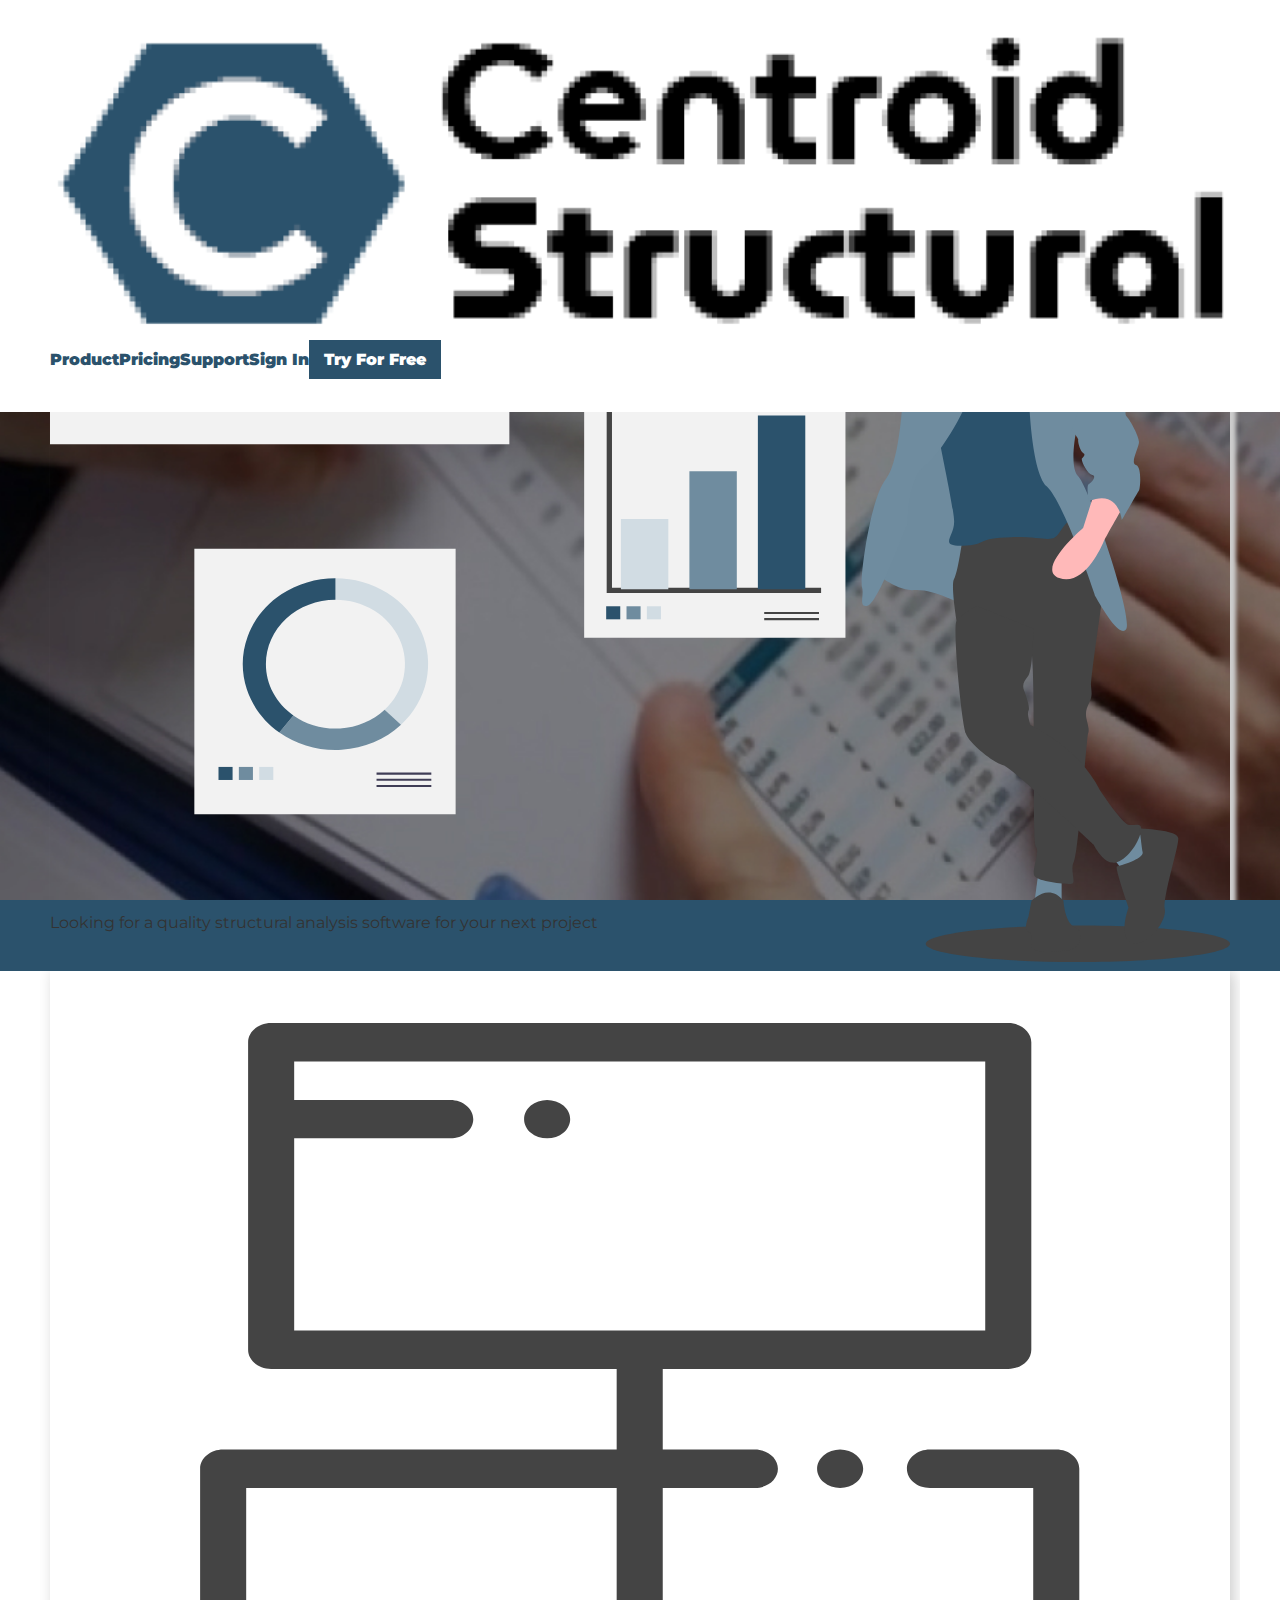
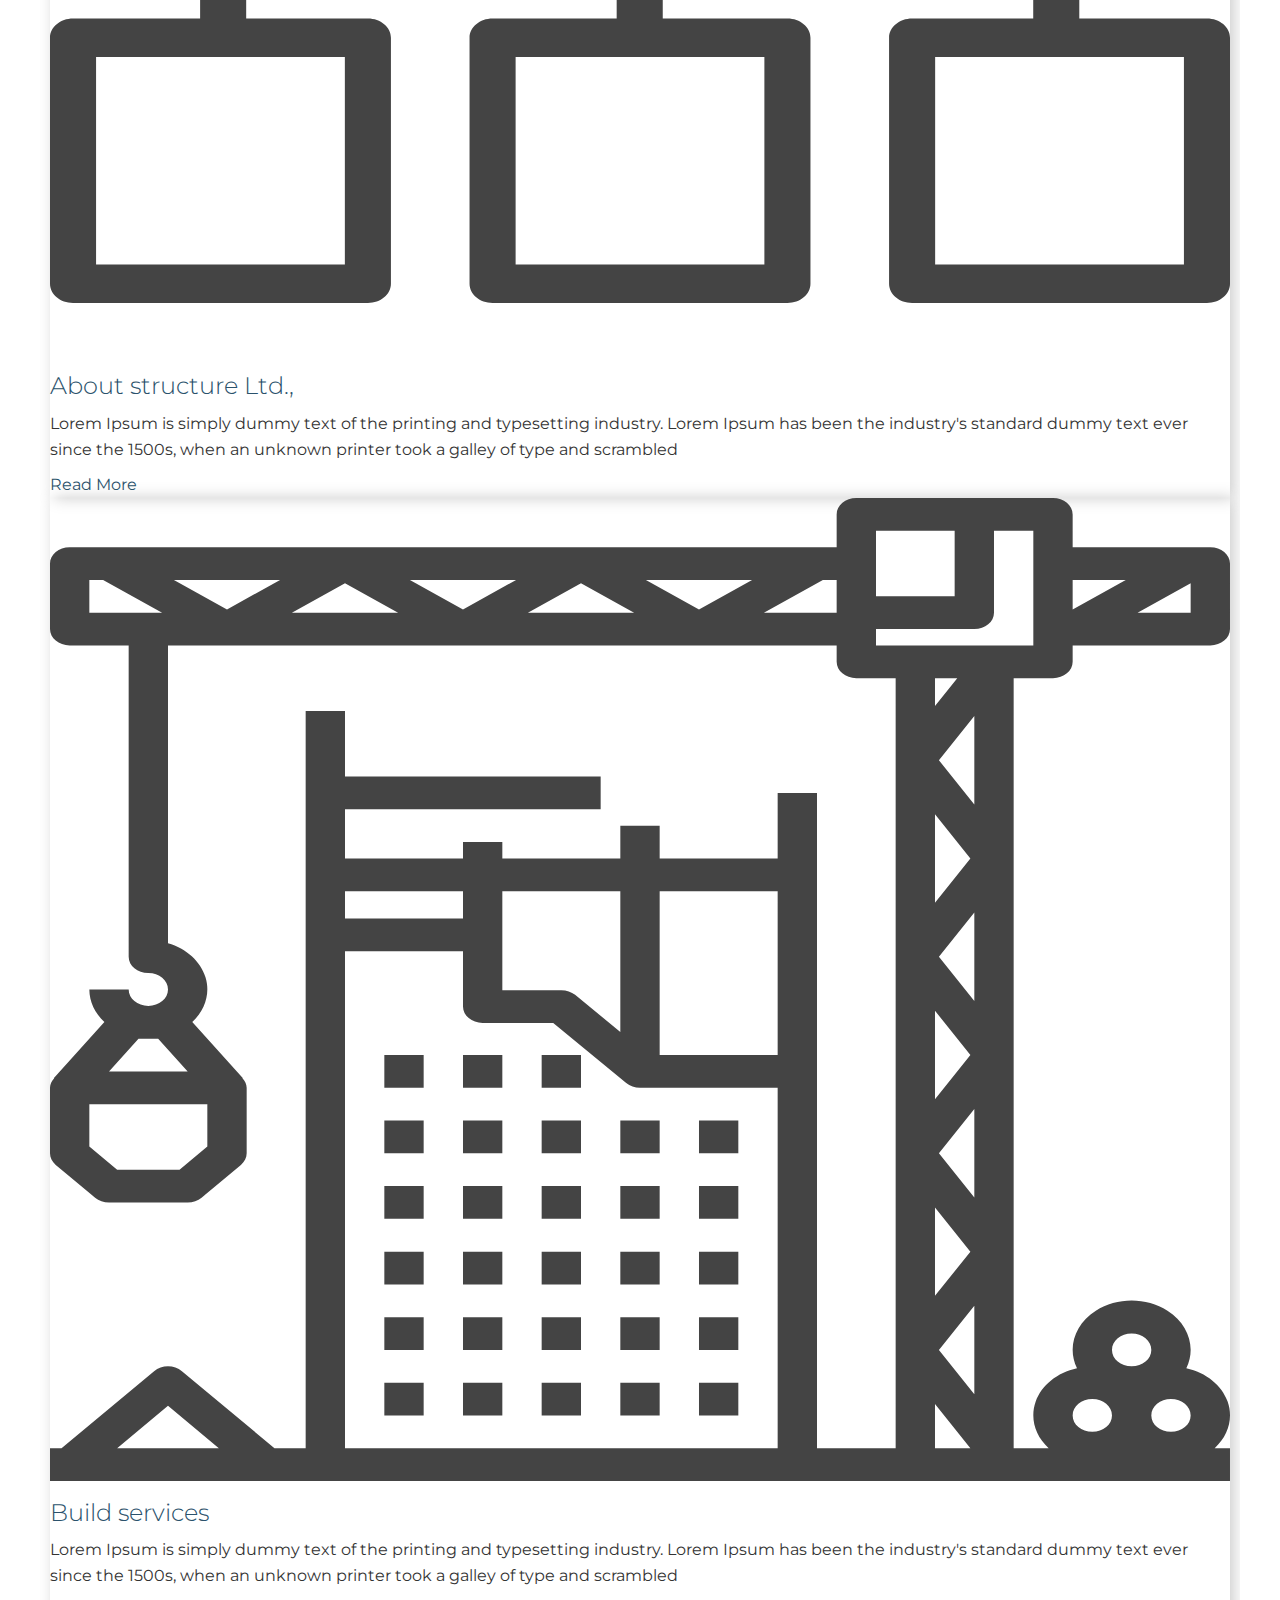
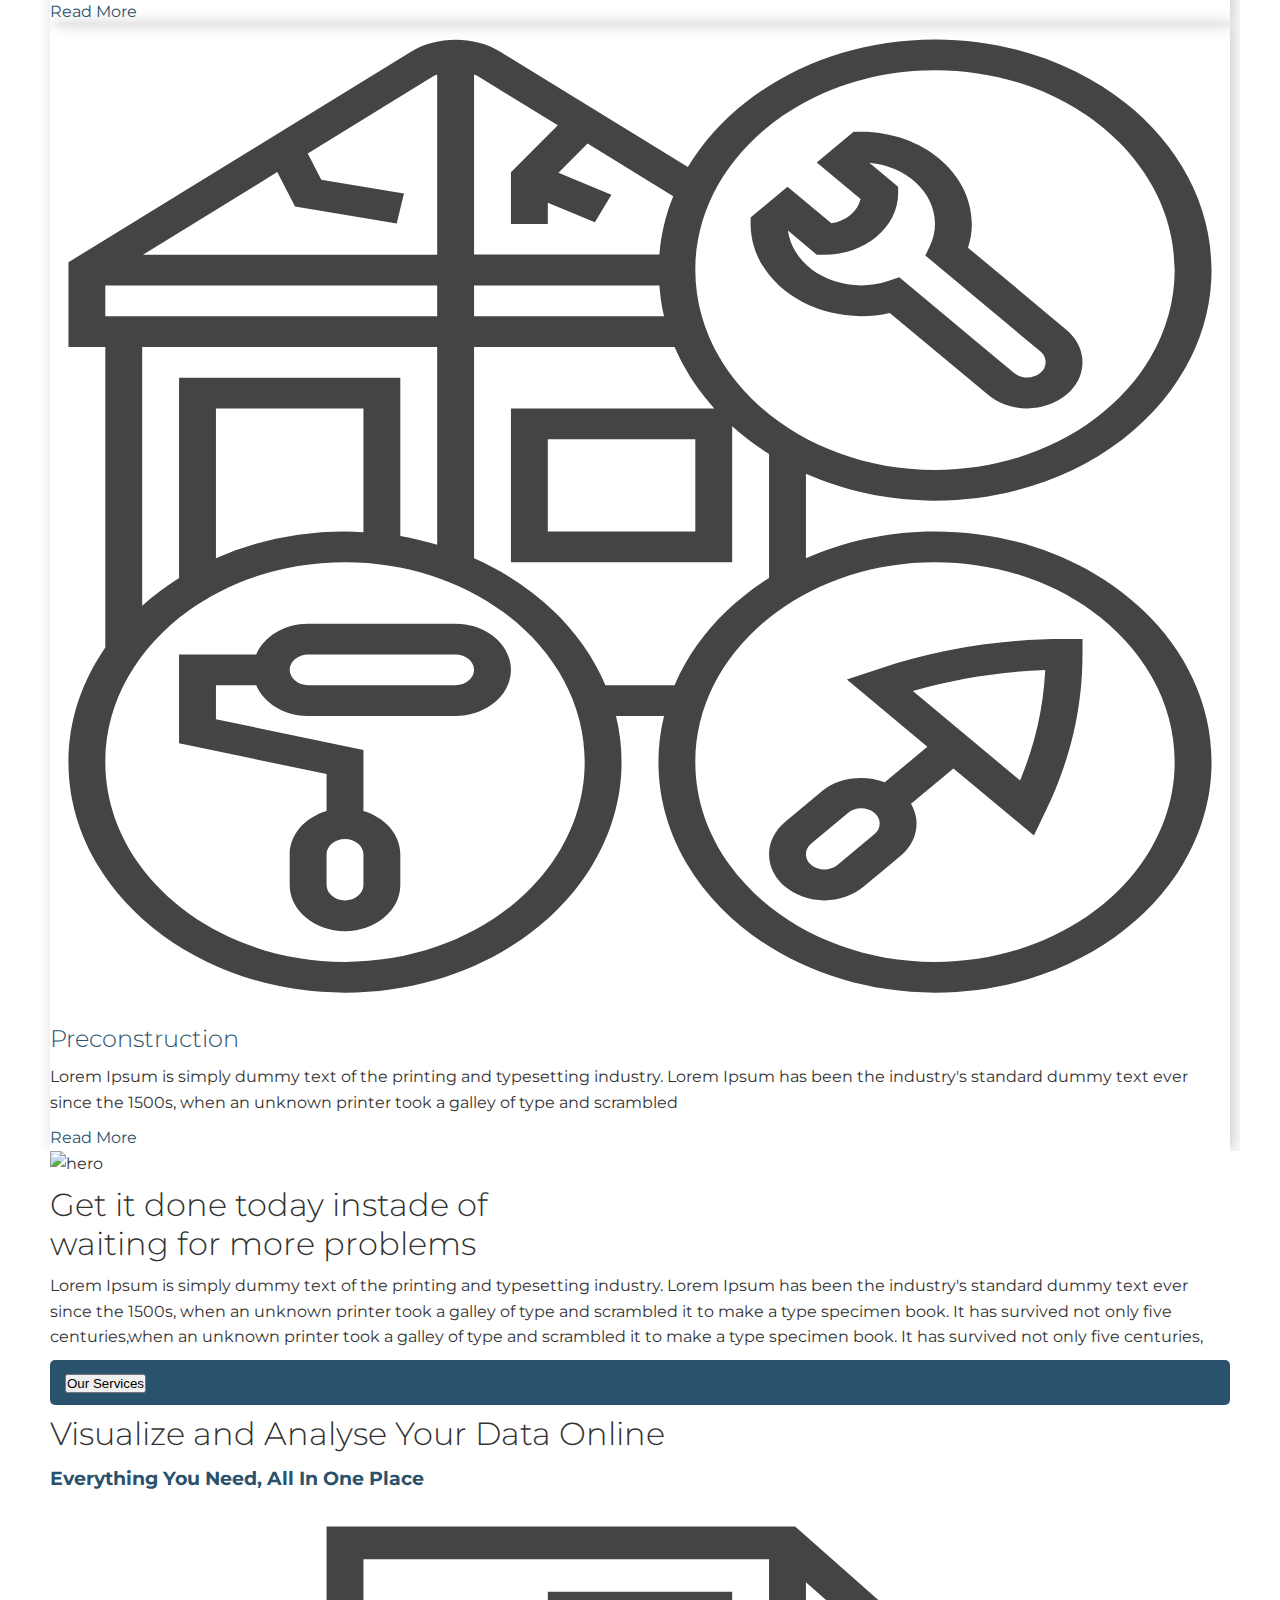
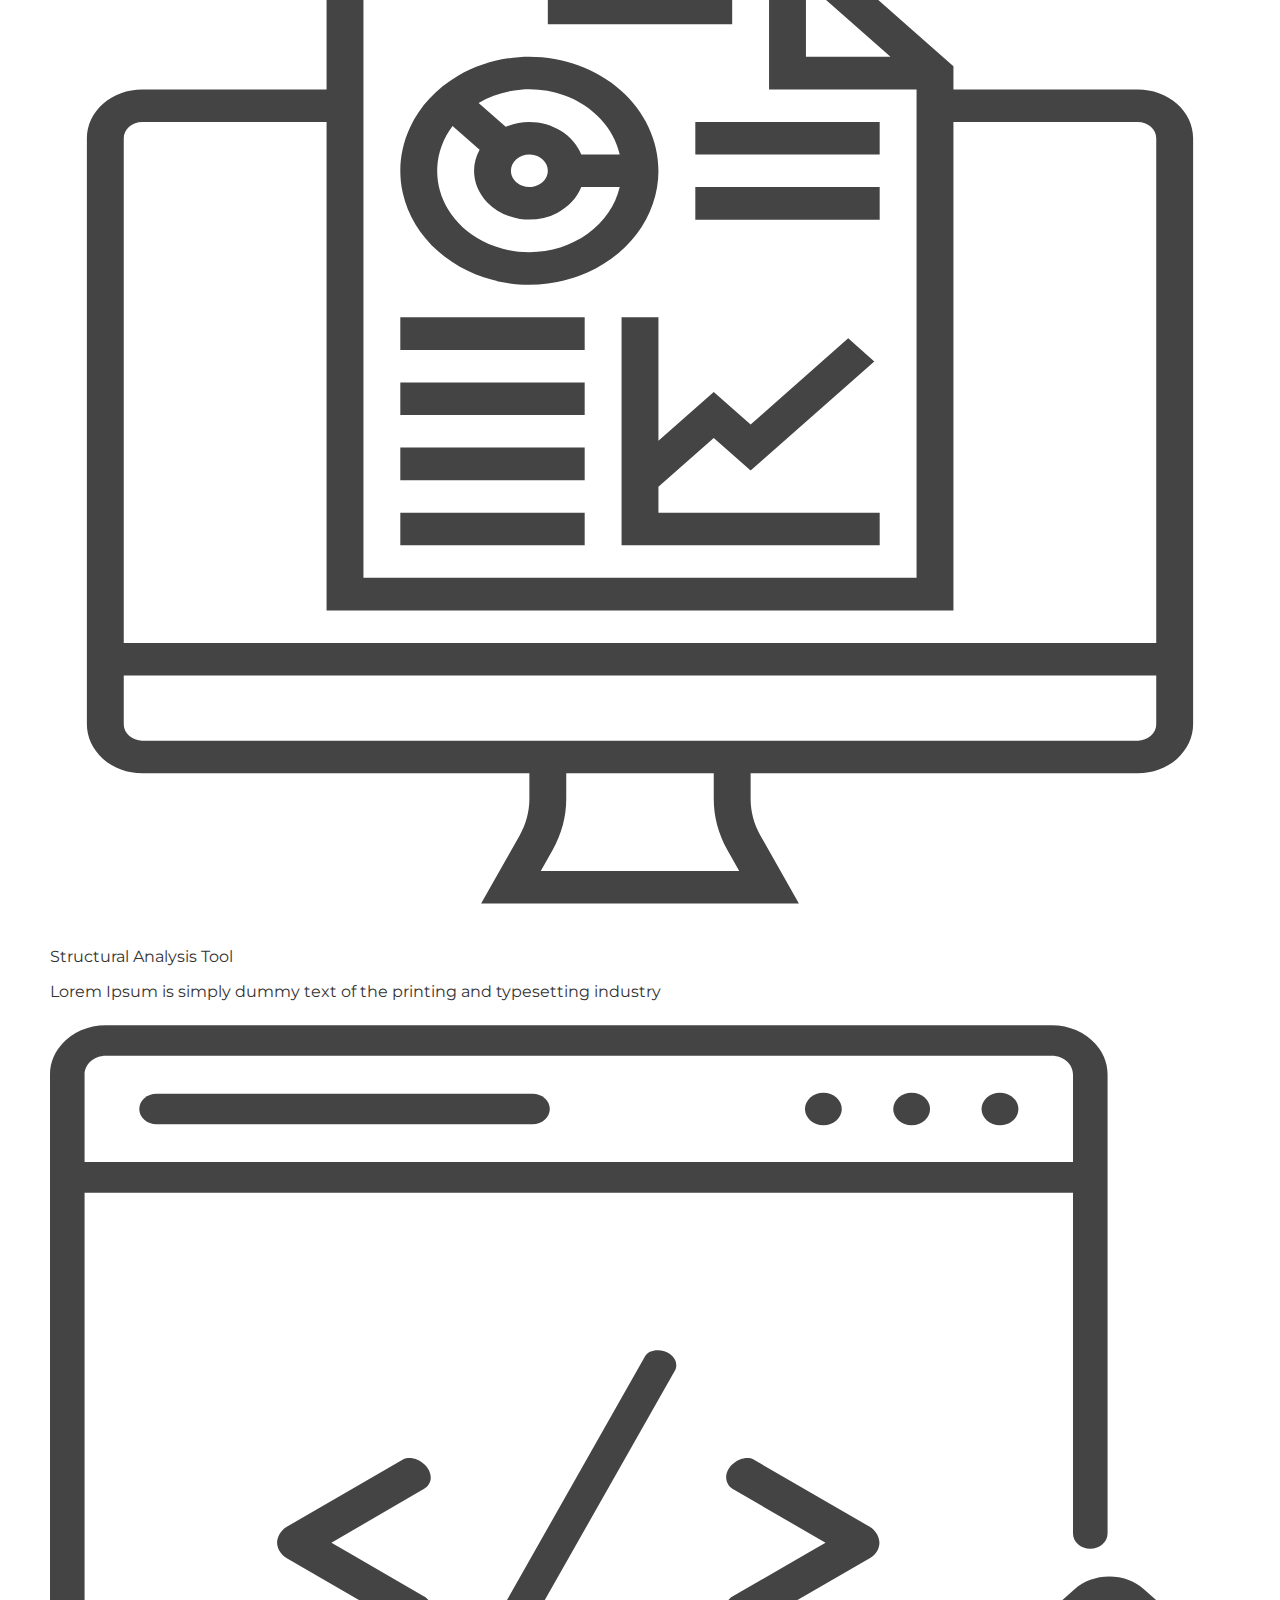
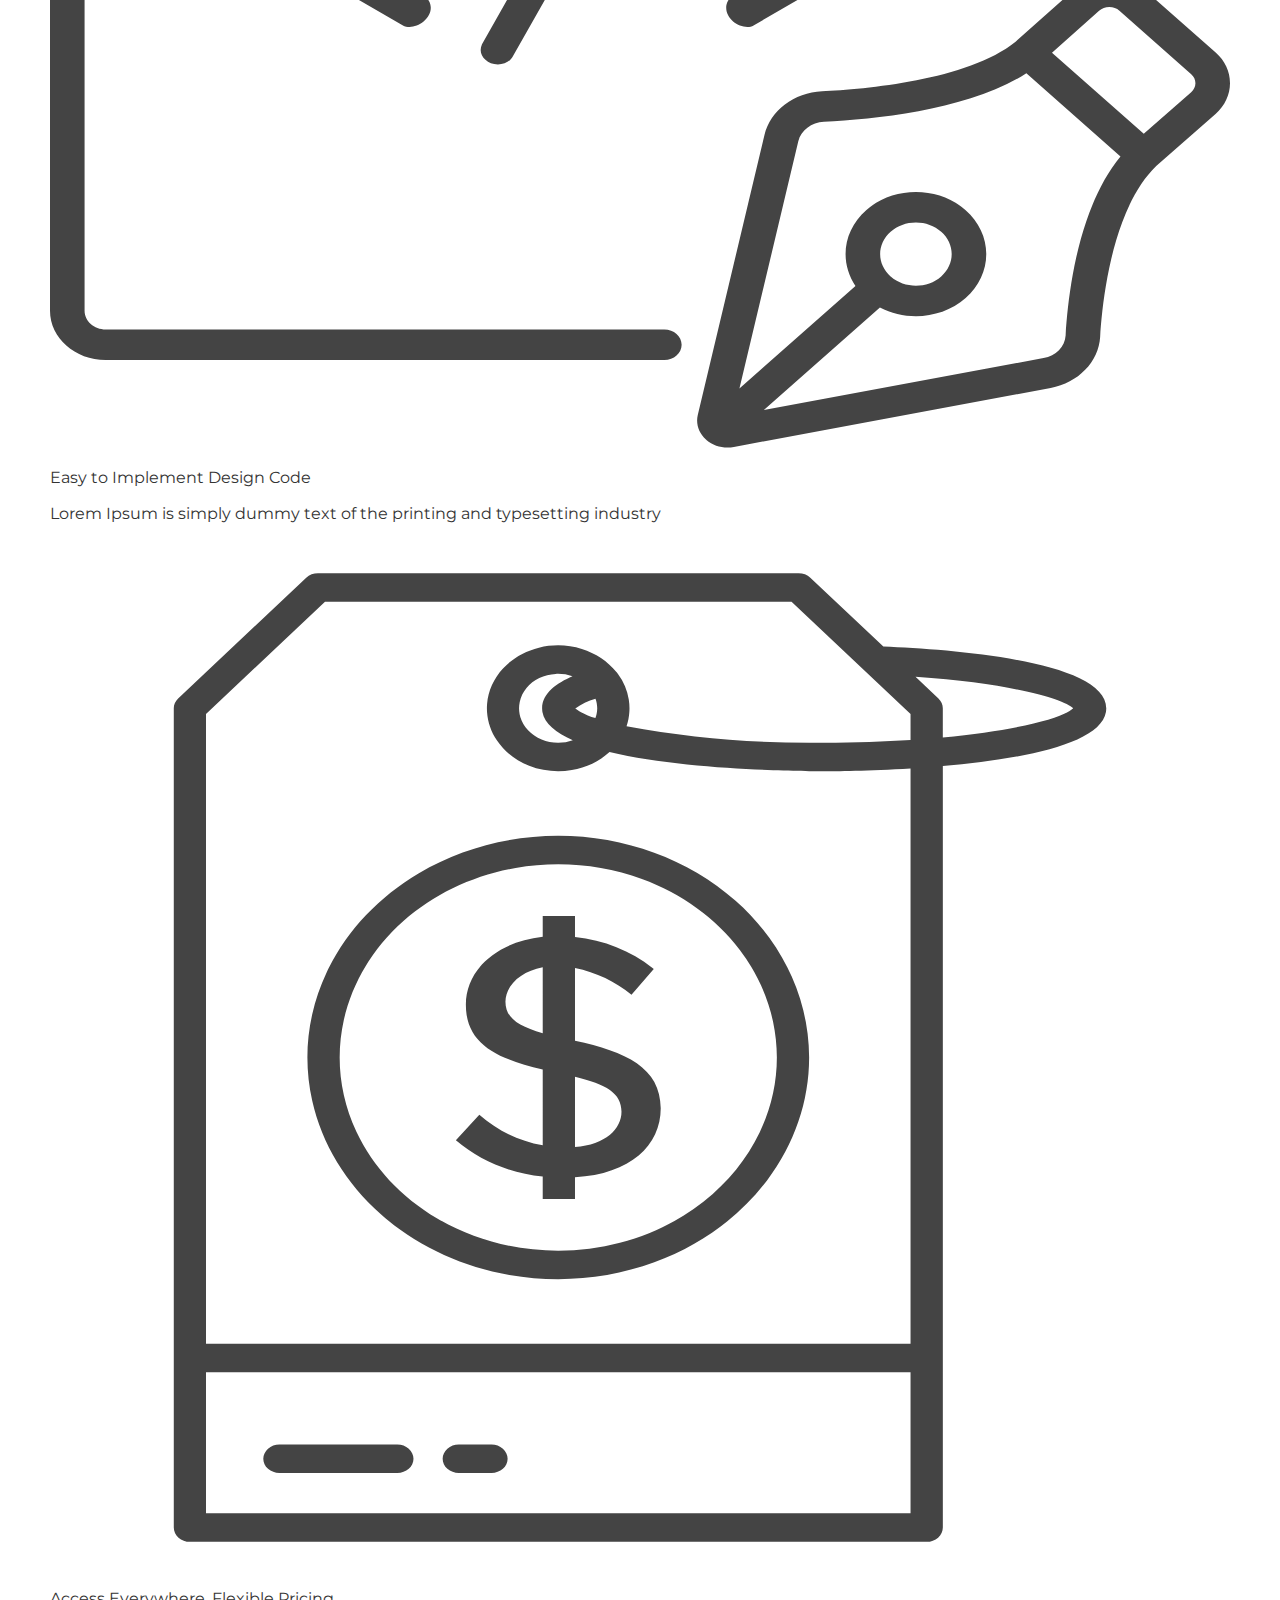
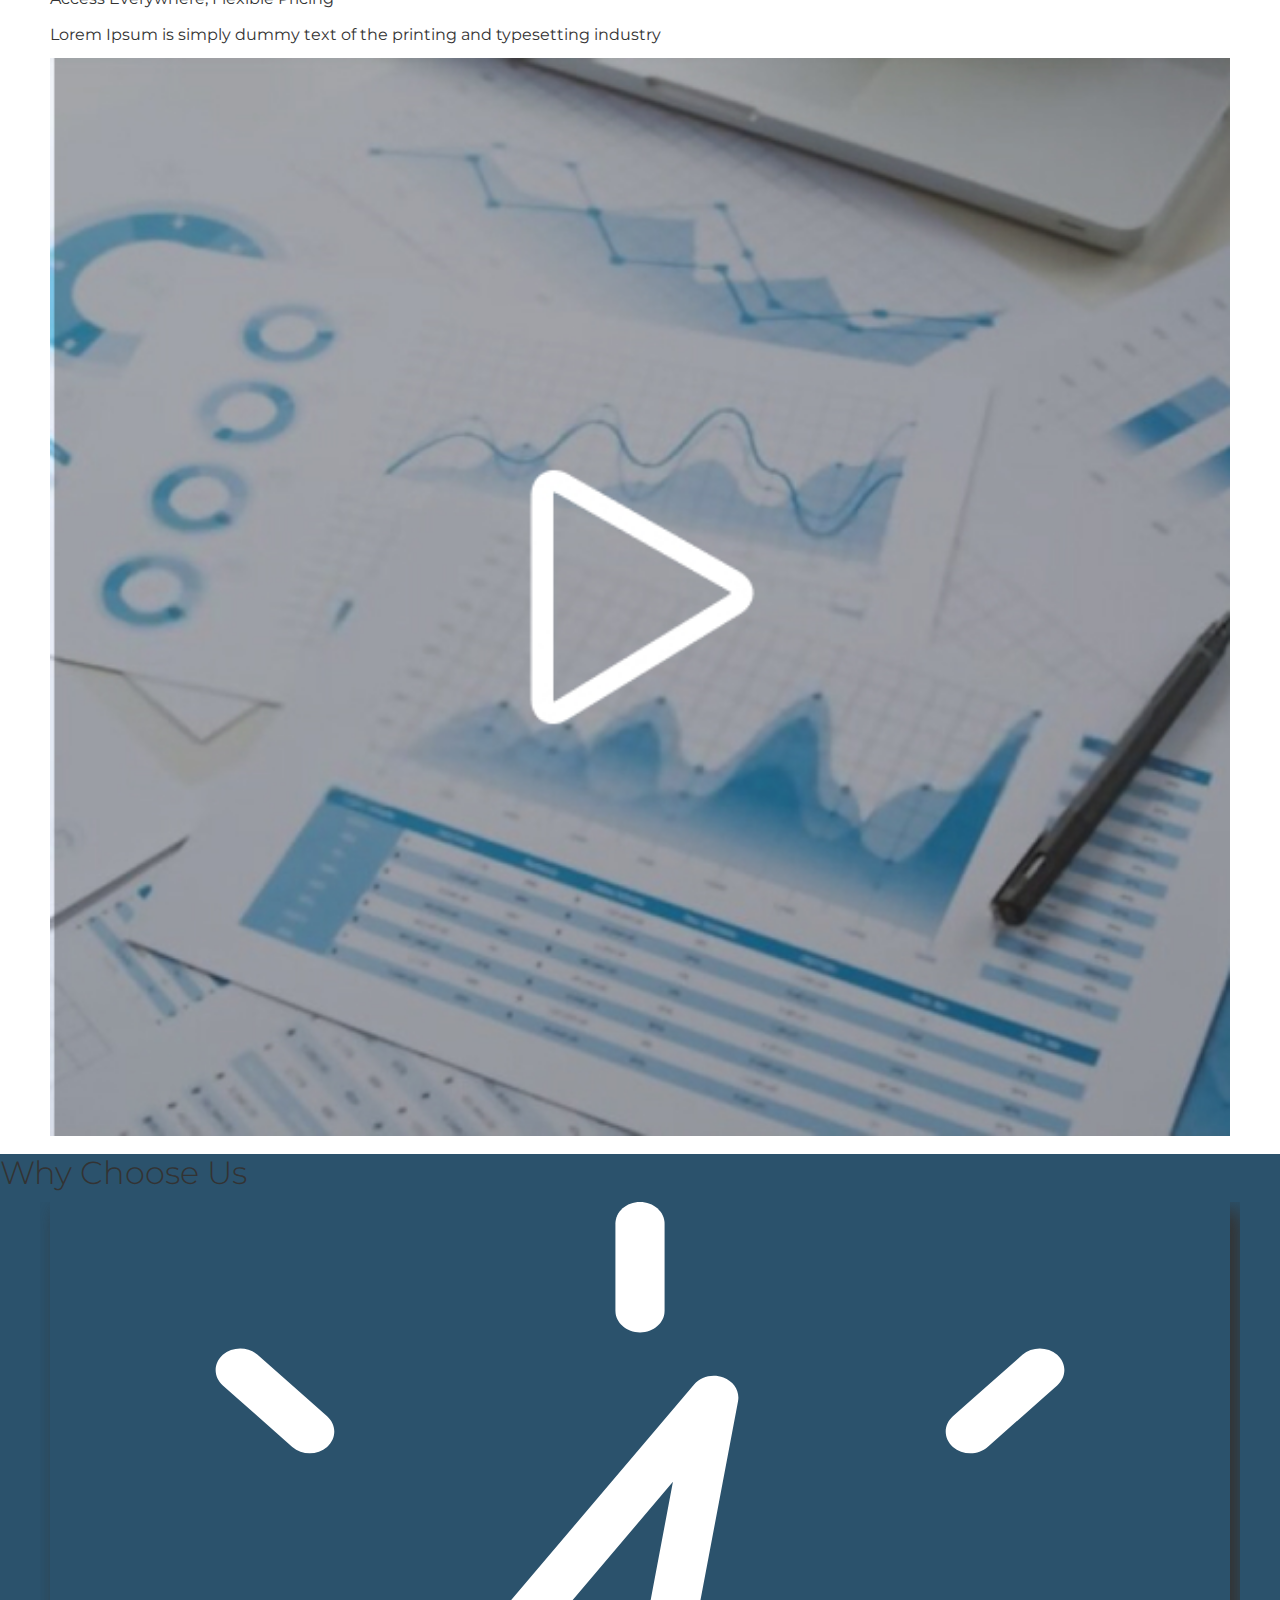
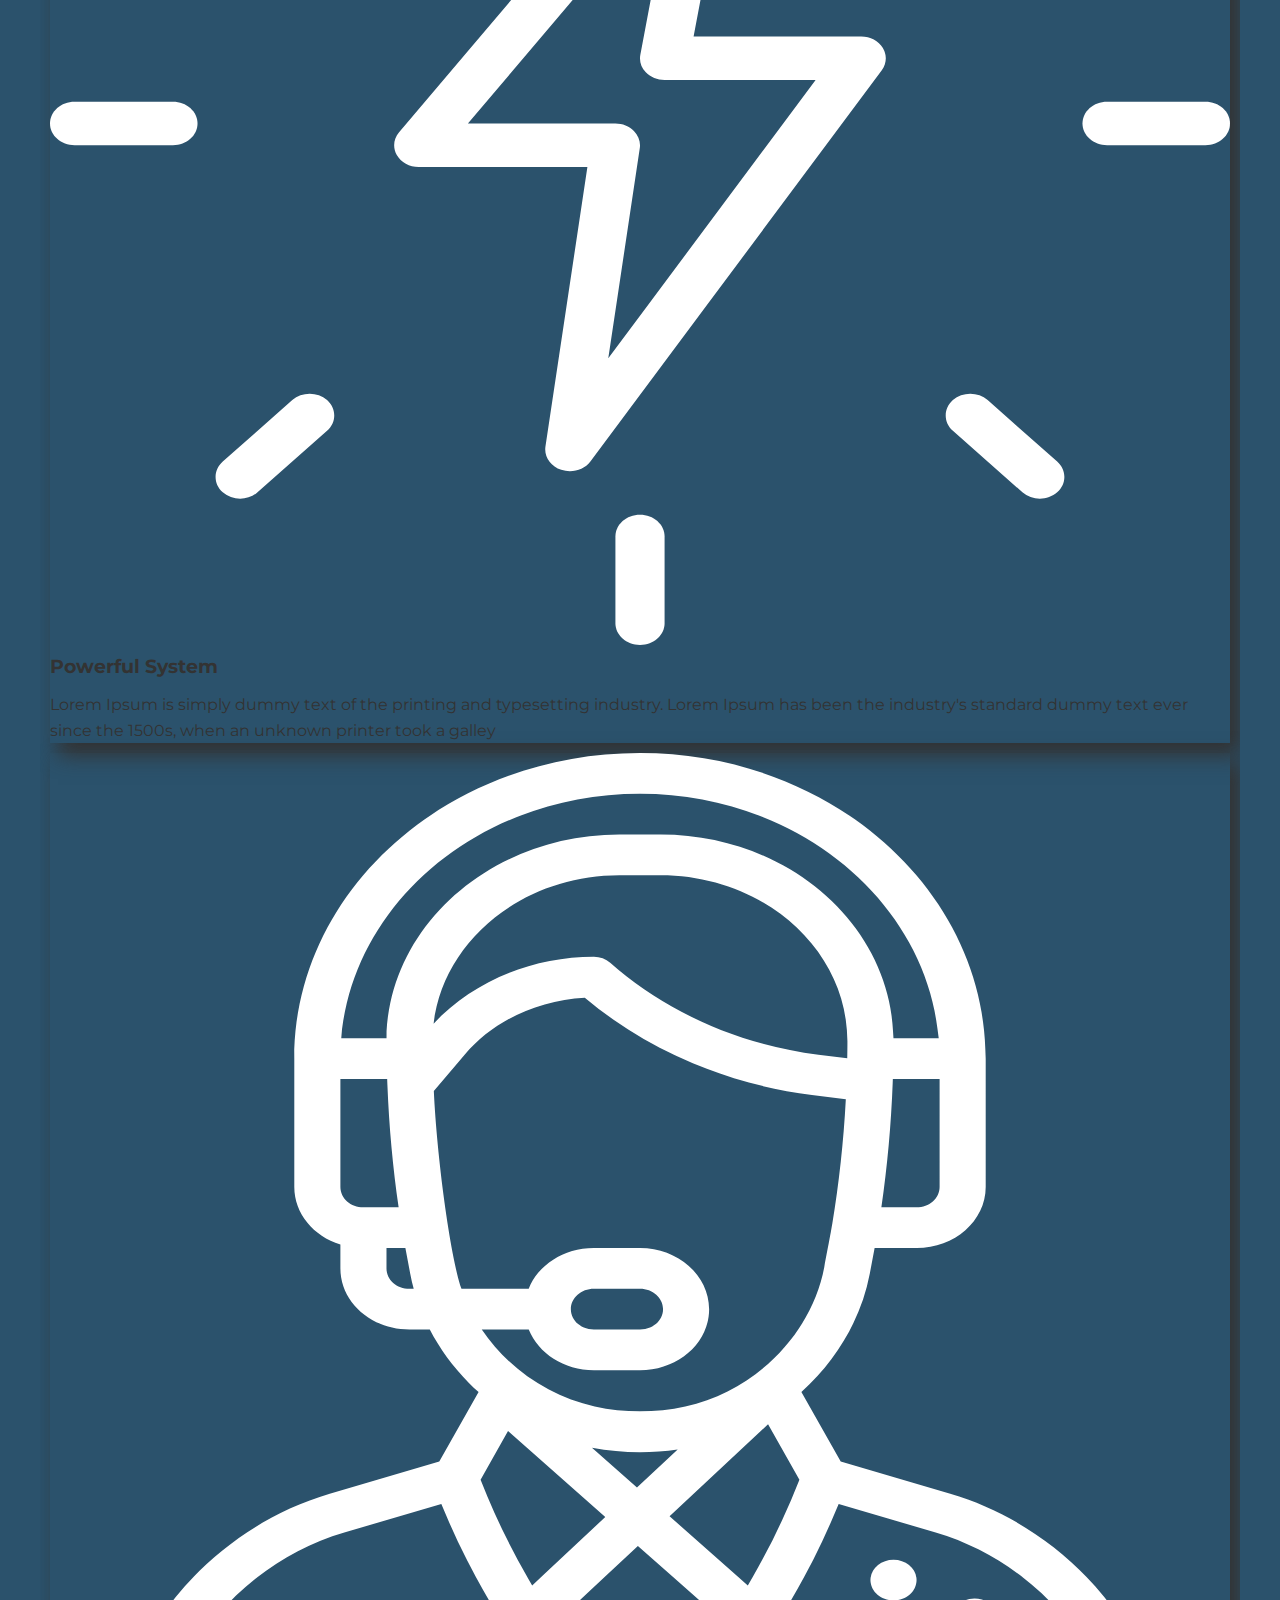
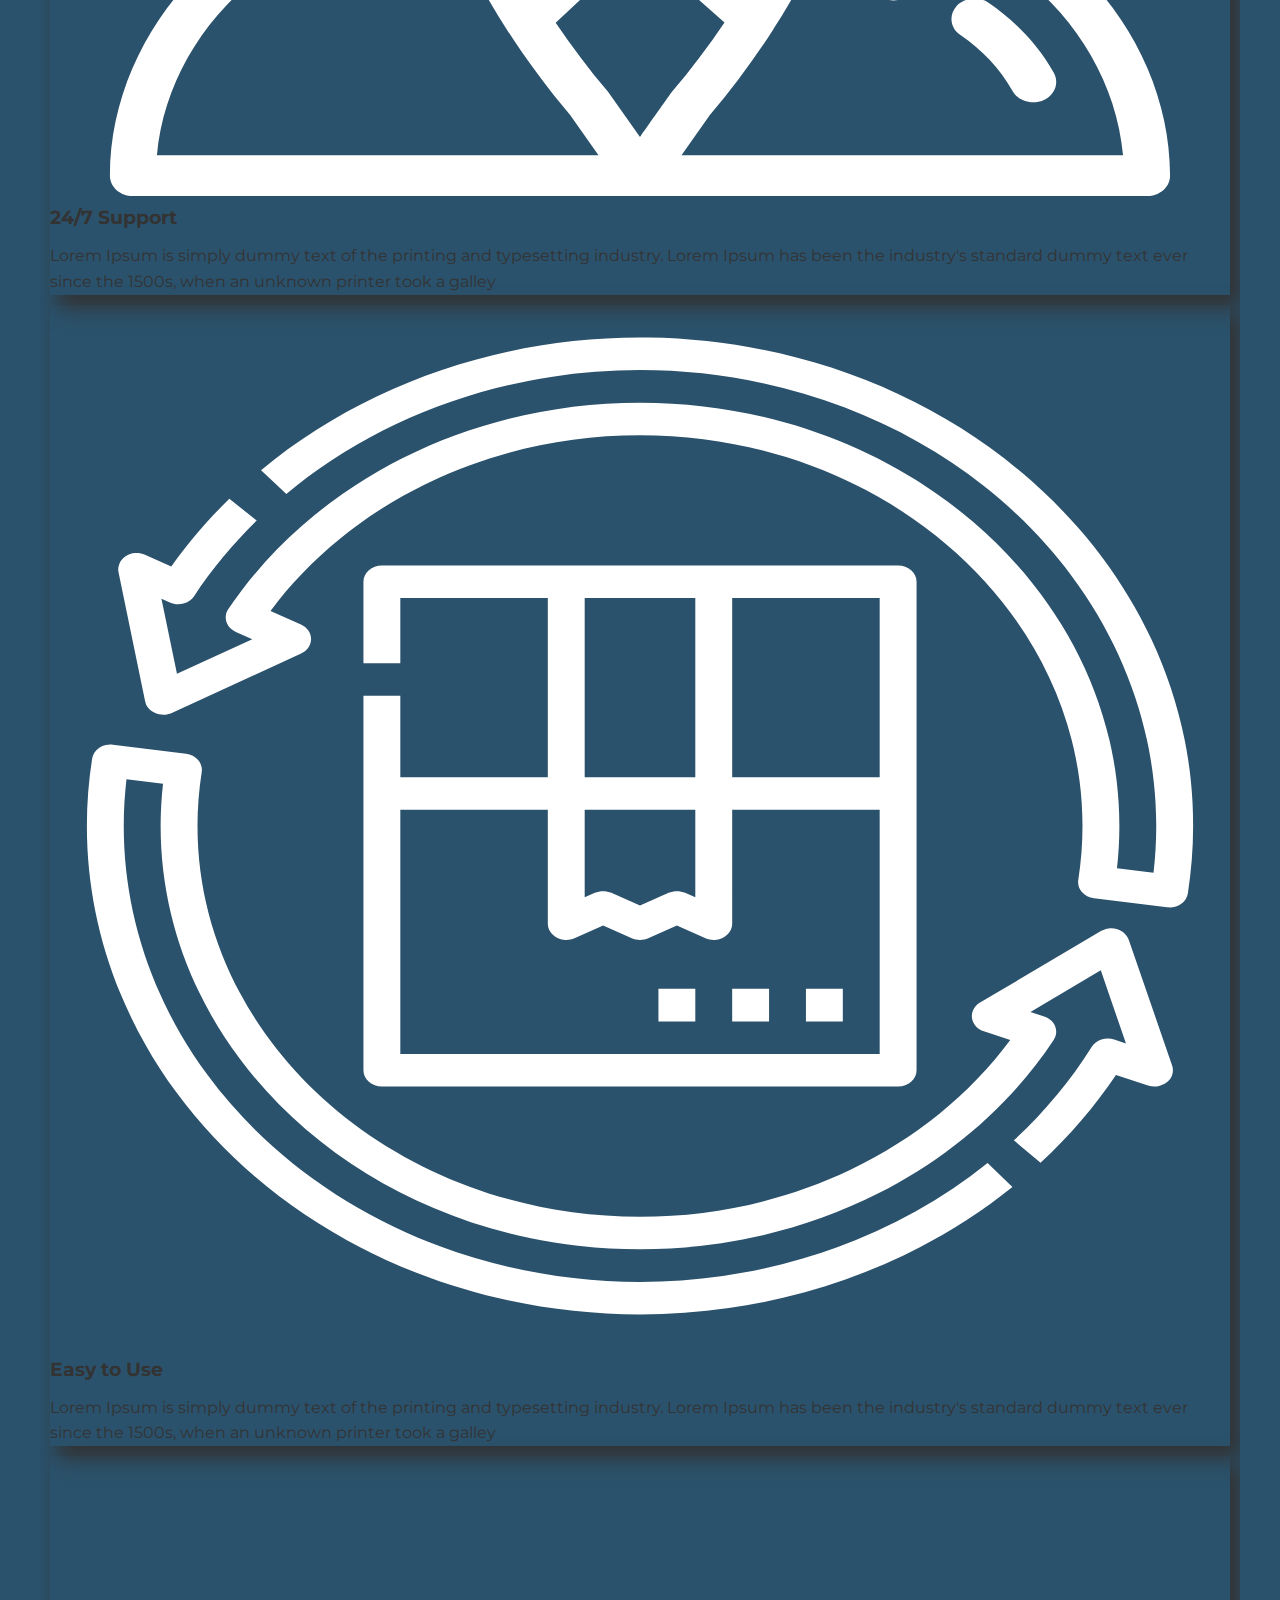
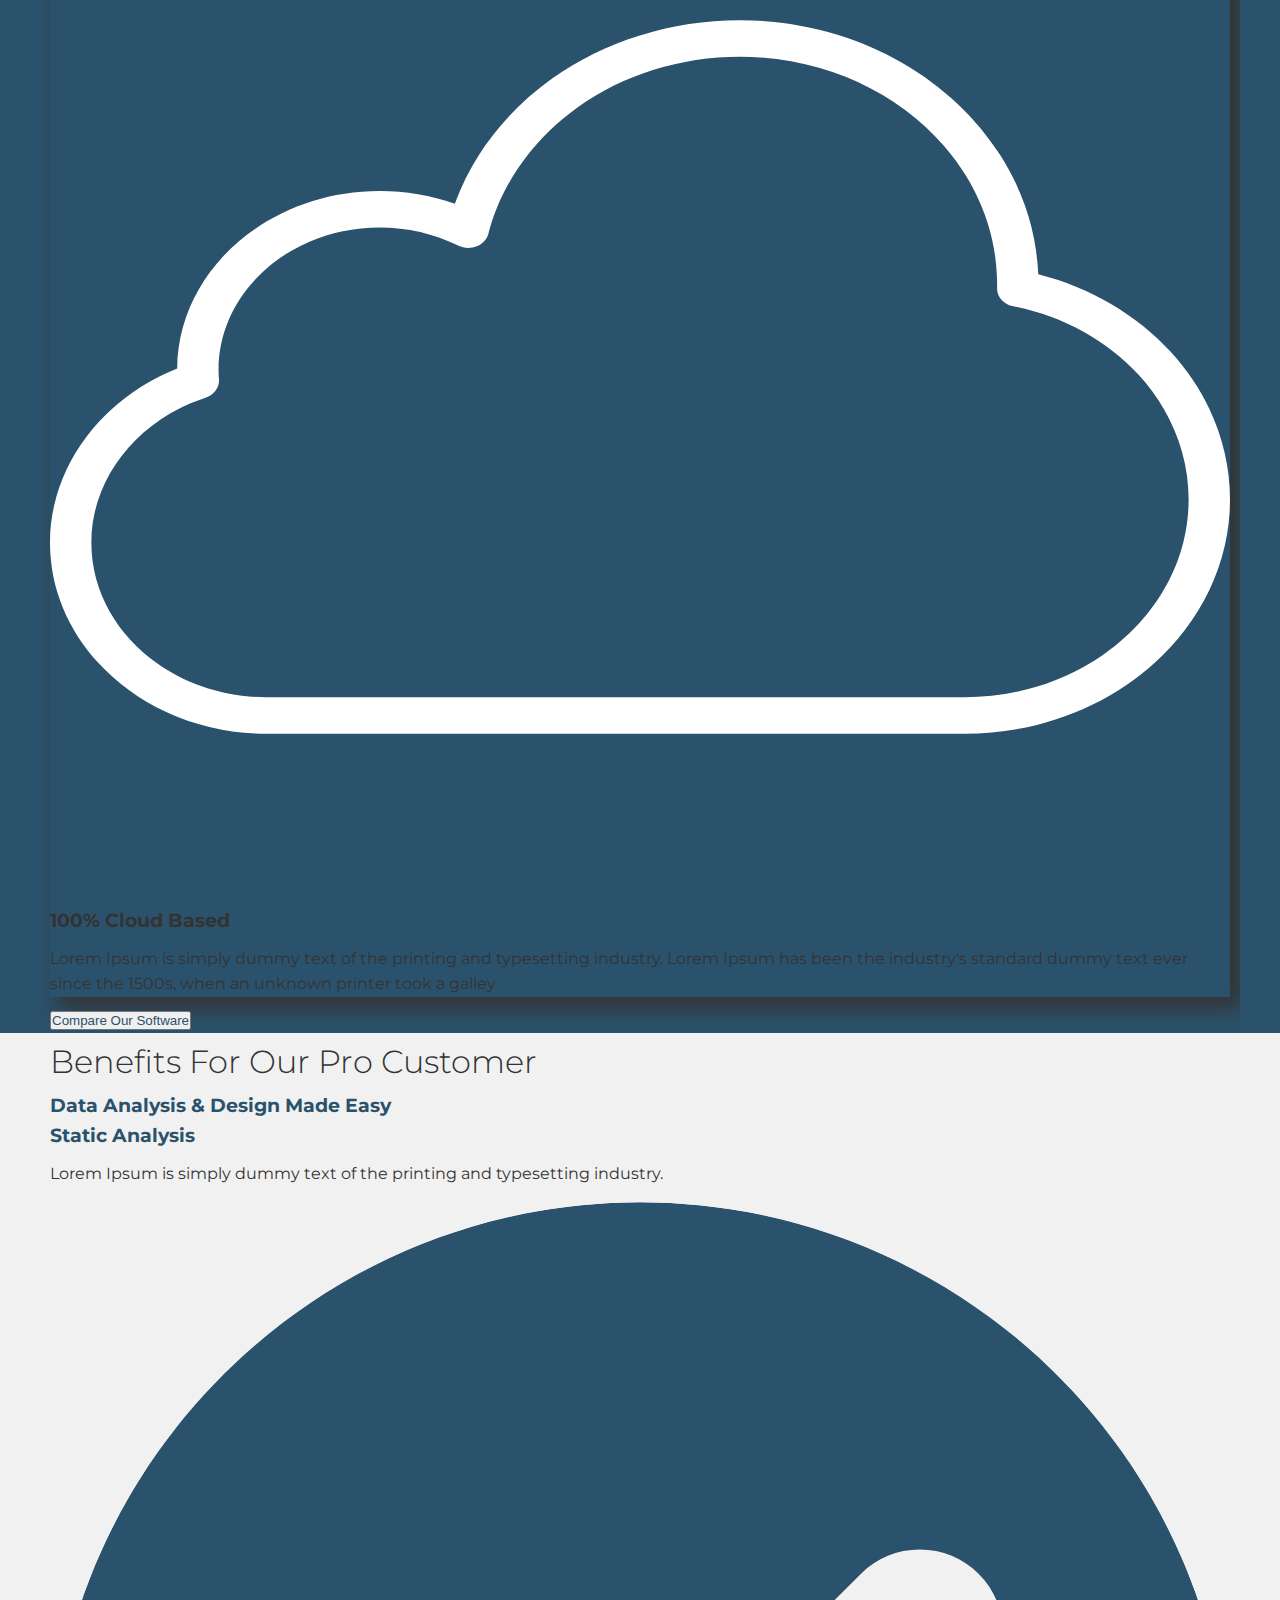
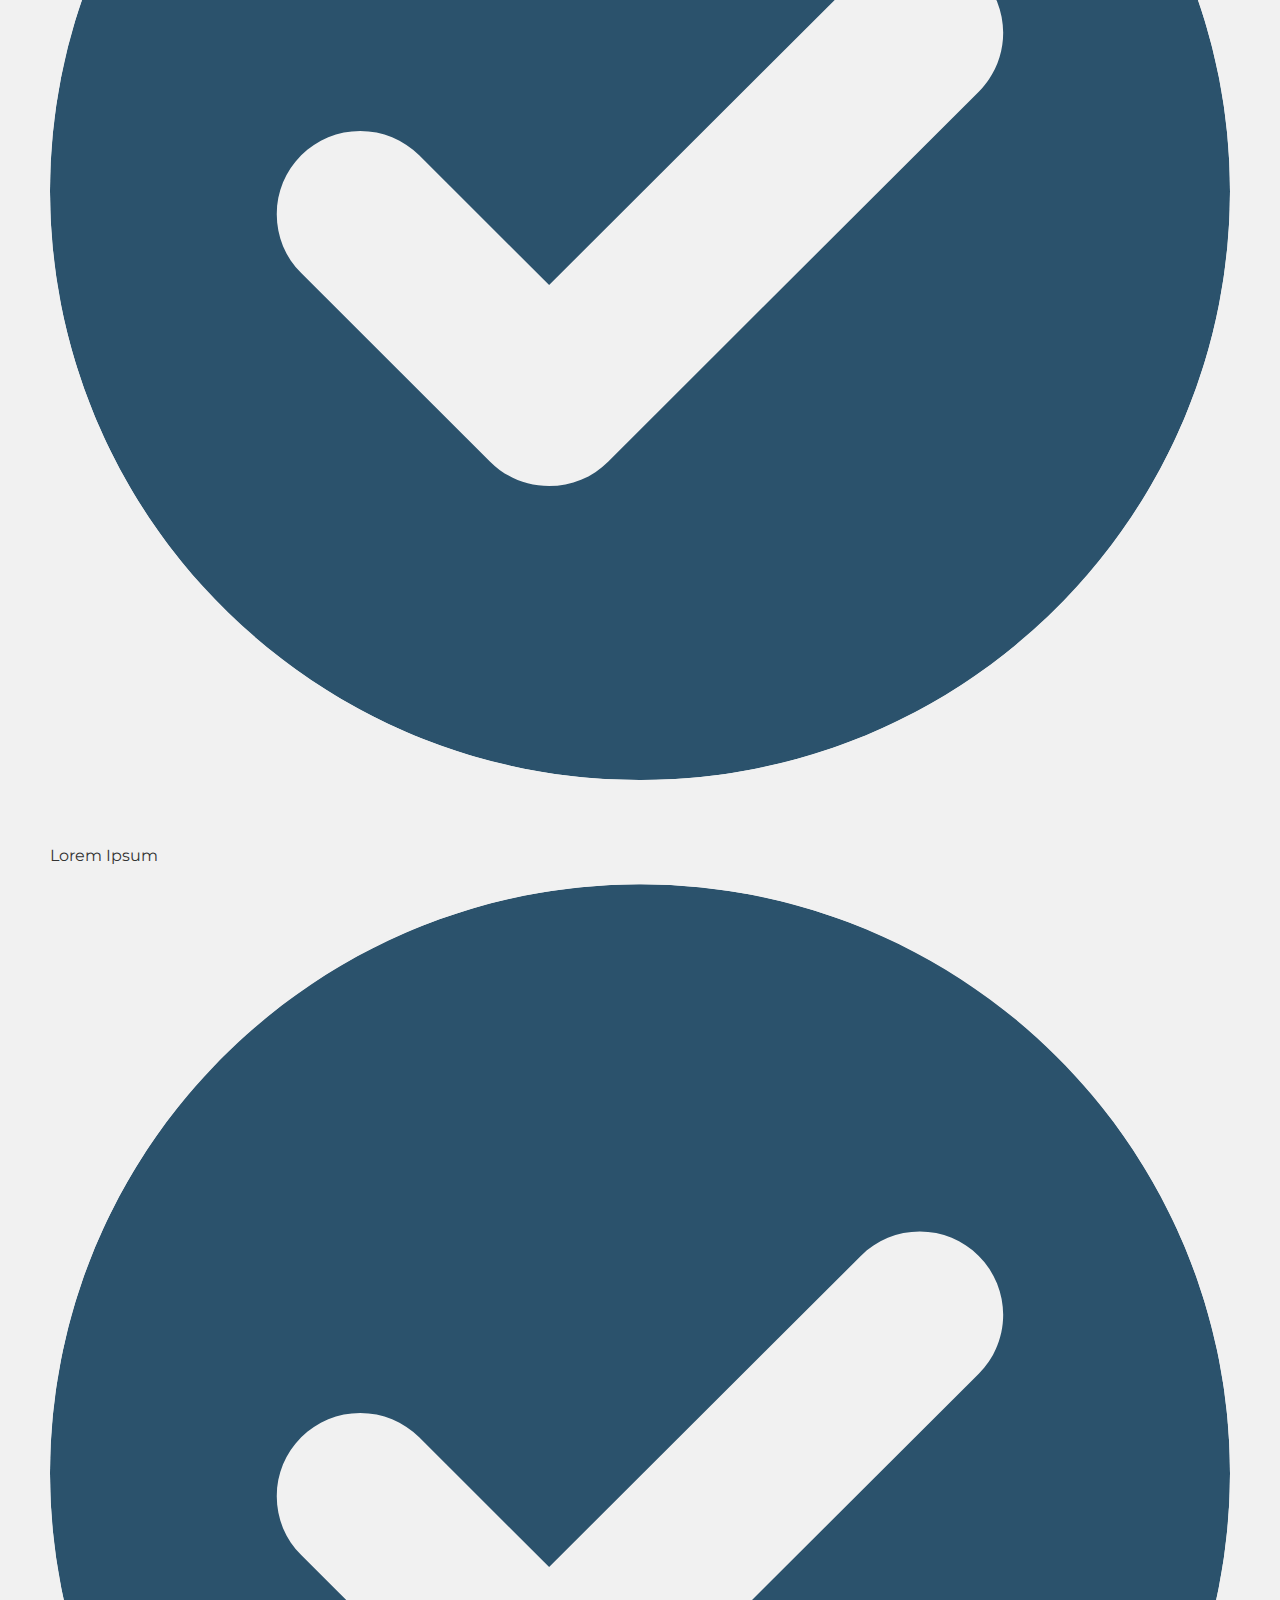
==== commit 36f48979: "3rd commit" ====
--- a/index.html
+++ b/index.html
@@ -16,8 +16,12 @@
   </head>
   <body>
     <div class="navbar">
-      <div class="container flex">
-        <div class="logo"><img src="images/logo 1.svg" alt="logo" /></div>
+      <div
+        class="container flex flex-col sm:flex-row align-center sm:align-start justify-between h-full"
+      >
+        <div class="logo">
+          <img class="h-auto w-48" src="images/logo 1.svg" alt="logo" />
+        </div>
         <div class="toggle-button">
           <div class="btn-line"></div>
           <div class="btn-line"></div>
@@ -25,31 +29,45 @@
         </div>
         <nav>
           <ul>
-            <li><a href="#">Product</a></li>
-            <li><a href="#">Pricing</a></li>
-            <li><a href="#">Support</a></li>
-            <li><a href="#" class="sign-link">Sign In</a></li>
-            <li>
-              <a href="#" class="try-btn rounded">Try For Free</a>
+            <li class="mx-5 sm:mx-1 md:mx-3">
+              <a class="sm:text-sm md:text-base" href="#">Product</a>
+            </li>
+            <li class="mx-5 sm:mx-1 md:mx-3">
+              <a class="sm:text-sm md:text-base" href="#">Pricing</a>
+            </li>
+            <li class="mx-5 sm:mx-1 md:mx-3">
+              <a class="sm:text-sm md:text-base" href="#">Support</a>
+            </li>
+            <li class="ml-0 lg:ml-16 mx-5 sm:mx-1 md:mx-3">
+              <a class="sm:text-sm md:text-base" href="#" class="sign-link"
+                >Sign In</a
+              >
+            </li>
+            <li class="mx-5 mr-0 sm:mx-1 md:mx-3">
+              <a href="#" class="try-btn rounded sm:text-sm md:text-base"
+                >Try For Free</a
+              >
             </li>
           </ul>
         </nav>
       </div>
     </div>
     <!-- navbar-section-ends -->
-    <section class="showcase-section">
+    <section class="showcase-section pt-40 md:pt-56 lg:pt-48">
       <div class="container flex px-5 py-24 md:flex-row flex-col items-center">
         <div
           class="lg:flex-grow md:w-1/2 lg:pr-0 md:pr-0 flex flex-col md:items-start md:text-left mb-16 md:mb-0 justify-start"
         >
-          <h3 class="text-white uppercase">We take care of everything</h3>
-          <h1 class="text-white sm:text-5xl text-4xl font-black">
+          <h3 class="text-white uppercase text-sm md:text-base">
+            We take care of everything
+          </h3>
+          <h1 class="text-white md:text-5xl text-4xl font-black">
             The Best Structural <br />
             Analysis In The Market
           </h1>
           <div class="flex justify-start mt-3">
             <button
-              class="inline-flex bg-white font-bold py-3 px-5 rounded text-lg"
+              class="inline-flex bg-white font-bold py-3 px-5 rounded text-sm md:text-base"
             >
               Try For Free
             </button>
@@ -59,7 +77,7 @@
           class="graph-content bg-white rounded lg:max-w-lg lg:w-full md:w-1/2 w-5/6 md:mt-3"
         >
           <img
-            class="p-5 object-cover object-center rounded"
+            class="p-5 w-64 h-full md:w-full mx-auto object-cover object-center rounded"
             alt="hero"
             src="images/all the data.svg"
           />
@@ -69,7 +87,7 @@
     <!-- showcase-section-ends -->
     <section class="quote-section">
       <div
-        class="container content flex md:flex-row flex-col items-center justify-between text-white sm:pb-3"
+        class="container content flex md:flex-row flex-col items-center justify-between text-white text-center pb-3"
       >
         <p class="py-5">
           Looking for a quality structural analysis software for your next
@@ -77,7 +95,7 @@
         </p>
         <a
           href="#"
-          class="bg-white px-4 py-2 uppercase rounded font-bold sm:mb-3"
+          class="bg-white px-4 py-2 uppercase rounded font-bold mb-5 md:mb-0"
           >Get A Quote</a
         >
       </div>
@@ -93,13 +111,15 @@
               <img class="h-32" src="images/icons/structure 1.svg" alt="" />
               <h2 class="text-2xl font-bold my-3">About structure Ltd.,</h2>
 
-              <p class="leading-relaxed mb-3">
+              <p class="leading-relaxed mb-3 text-sm md:text-base">
                 Lorem Ipsum is simply dummy text of the printing and typesetting
                 industry. Lorem Ipsum has been the industry's standard dummy
                 text ever since the 1500s, when an unknown printer took a galley
                 of type and scrambled
               </p>
-              <a class="inline-flex font-bold items-center">Read More </a>
+              <a class="inline-flex font-bold items-center underline"
+                >Read More
+              </a>
             </div>
           </div>
           <div class="p-4 lg:w-1/3">
@@ -109,13 +129,15 @@
               <img class="h-32" src="images/icons/hook 1.svg" alt="" />
               <h2 class="text-2xl font-bold my-3">Build services</h2>
 
-              <p class="leading-relaxed mb-3">
+              <p class="leading-relaxed mb-3 text-sm md:text-base">
                 Lorem Ipsum is simply dummy text of the printing and typesetting
                 industry. Lorem Ipsum has been the industry's standard dummy
                 text ever since the 1500s, when an unknown printer took a galley
                 of type and scrambled
               </p>
-              <a class="inline-flex font-bold items-center">Read More </a>
+              <a class="inline-flex font-bold items-center underline"
+                >Read More
+              </a>
             </div>
           </div>
           <div class="p-4 lg:w-1/3">
@@ -125,13 +147,15 @@
               <img class="h-32" src="images/icons/renovation 1.svg" alt="" />
               <h2 class="text-2xl font-bold my-3">Preconstruction</h2>
 
-              <p class="leading-relaxed mb-3">
+              <p class="leading-relaxed mb-3 text-sm md:text-base">
                 Lorem Ipsum is simply dummy text of the printing and typesetting
                 industry. Lorem Ipsum has been the industry's standard dummy
                 text ever since the 1500s, when an unknown printer took a galley
                 of type and scrambled
               </p>
-              <a class="inline-flex font-bold items-center">Read More </a>
+              <a class="inline-flex font-bold items-center underline"
+                >Read More
+              </a>
             </div>
           </div>
         </div>
--- a/css/style.css
+++ b/css/style.css
@@ -4,44 +4,9 @@
   color: #2b526c;
   padding: 30px 0;
   background-color: #fff;
-  height: 100%;
   width: 100%;
-  overflow: hidden;
-  z-index: 100;
-}
-
-.navbar .flex {
-  -webkit-box-align: center;
-      -ms-flex-align: center;
-          align-items: center;
-  height: 100%;
-  -webkit-box-pack: justify;
-      -ms-flex-pack: justify;
-          justify-content: space-between;
-}
-
-@media (max-width: 991px) {
-  .navbar .flex {
-    -webkit-box-orient: vertical;
-    -webkit-box-direction: normal;
-        -ms-flex-direction: column;
-            flex-direction: column;
-    -webkit-box-align: start;
-        -ms-flex-align: start;
-            align-items: flex-start;
-  }
-}
-
-.navbar .logo {
-  width: 220px;
-  height: auto;
-}
-
-@media (max-width: 991px) {
-  .navbar .logo {
-    width: 180px;
-    height: auto;
-  }
+  position: fixed;
+  z-index: 1;
 }
 
 .navbar .toggle-button {
@@ -65,7 +30,7 @@
   transition: all 0.5s ease-out;
 }
 
-@media (max-width: 991px) {
+@media (max-width: 640px) {
   .navbar .toggle-button {
     display: block;
   }
@@ -97,7 +62,7 @@
   margin: 10px 0;
 }
 
-@media (max-width: 991px) {
+@media (max-width: 640px) {
   .navbar nav {
     -webkit-box-orient: vertical;
     -webkit-box-direction: normal;
@@ -123,7 +88,7 @@
   display: flex;
 }
 
-@media (max-width: 991px) {
+@media (max-width: 640px) {
   .navbar nav ul {
     -webkit-box-orient: vertical;
     -webkit-box-direction: normal;
@@ -132,7 +97,7 @@
   }
 }
 
-@media (max-width: 991px) {
+@media (max-width: 640px) {
   .navbar nav ul li {
     text-align: center;
     margin: 2rem 0;
@@ -142,24 +107,13 @@
 .navbar nav ul li a {
   color: #2b526c;
   padding: 10px 0;
-  margin: 0 20px;
   font-weight: 900;
   text-decoration: none;
 }
 
-@media (max-width: 991px) {
+@media (max-width: 640px) {
   .navbar nav ul li a {
     width: 100%;
-  }
-}
-
-.navbar nav ul li .sign-link {
-  margin-left: 5rem;
-}
-
-@media (max-width: 991px) {
-  .navbar nav ul li .sign-link {
-    margin-left: 20px;
   }
 }
 
@@ -225,20 +179,6 @@
   background-size: cover;
   background-position: center;
   background-repeat: no-repeat;
-  padding-top: 13rem;
-}
-
-@media (max-width: 768px) {
-  .showcase-section {
-    height: 140vh;
-    padding-top: 10rem;
-  }
-}
-
-@media (max-width: 500px) {
-  .showcase-section {
-    height: 115vh;
-  }
 }
 
 .showcase-section h1 {
@@ -259,20 +199,6 @@
   text-decoration: none;
 }
 
-@media (max-width: 768px) {
-  .quote-section .content p {
-    text-align: center;
-    padding: 10px 20px;
-  }
-}
-
-@media (max-width: 768px) {
-  .quote-section .content a {
-    font-size: 14px;
-    margin-bottom: 1.5rem;
-  }
-}
-
 .featured-content {
   -webkit-box-shadow: 4px 0px 15px 0px #ccc;
           box-shadow: 4px 0px 15px 0px #ccc;
@@ -282,14 +208,8 @@
   color: #2b526c;
 }
 
-.featured-content p {
-  font-size: 14px;
-}
-
 .featured-content a {
   color: #2b526c;
-  -webkit-text-decoration: underline 2px;
-          text-decoration: underline 2px;
 }
 
 .services-section .services-btn {
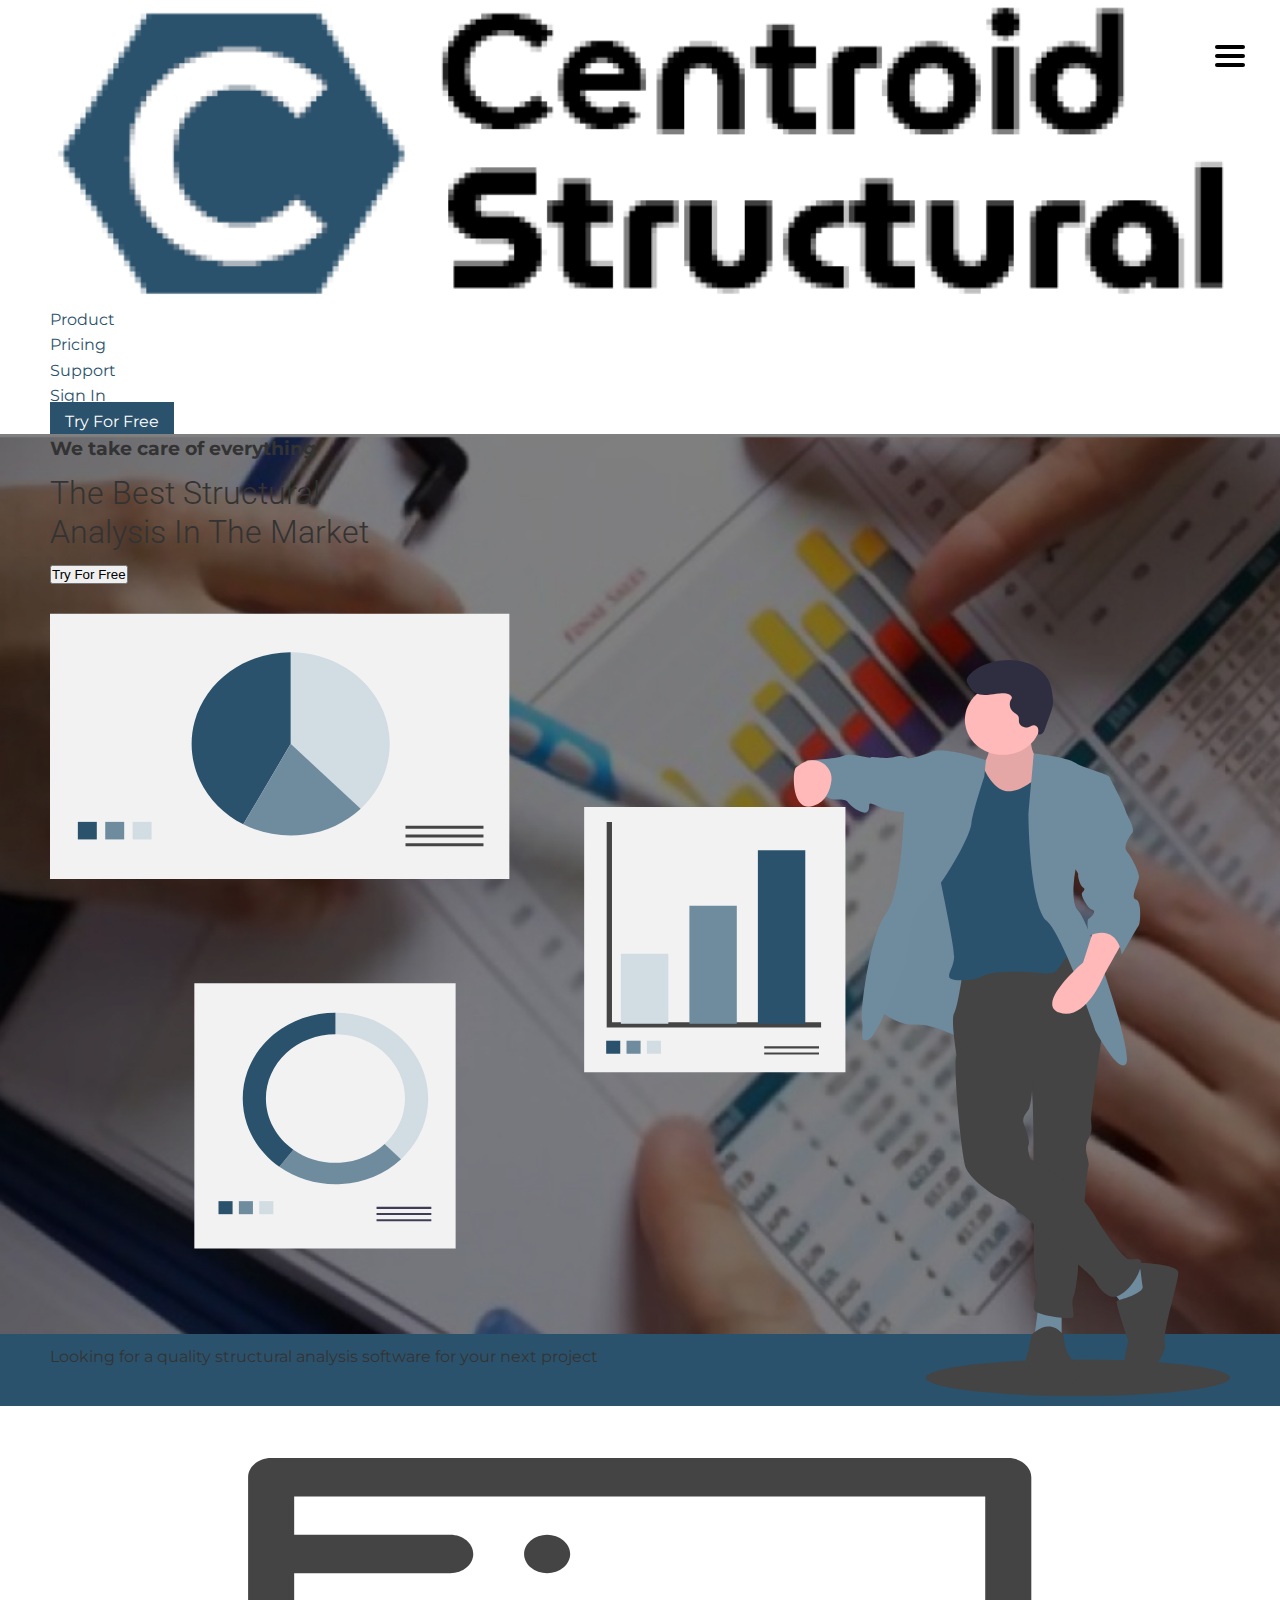
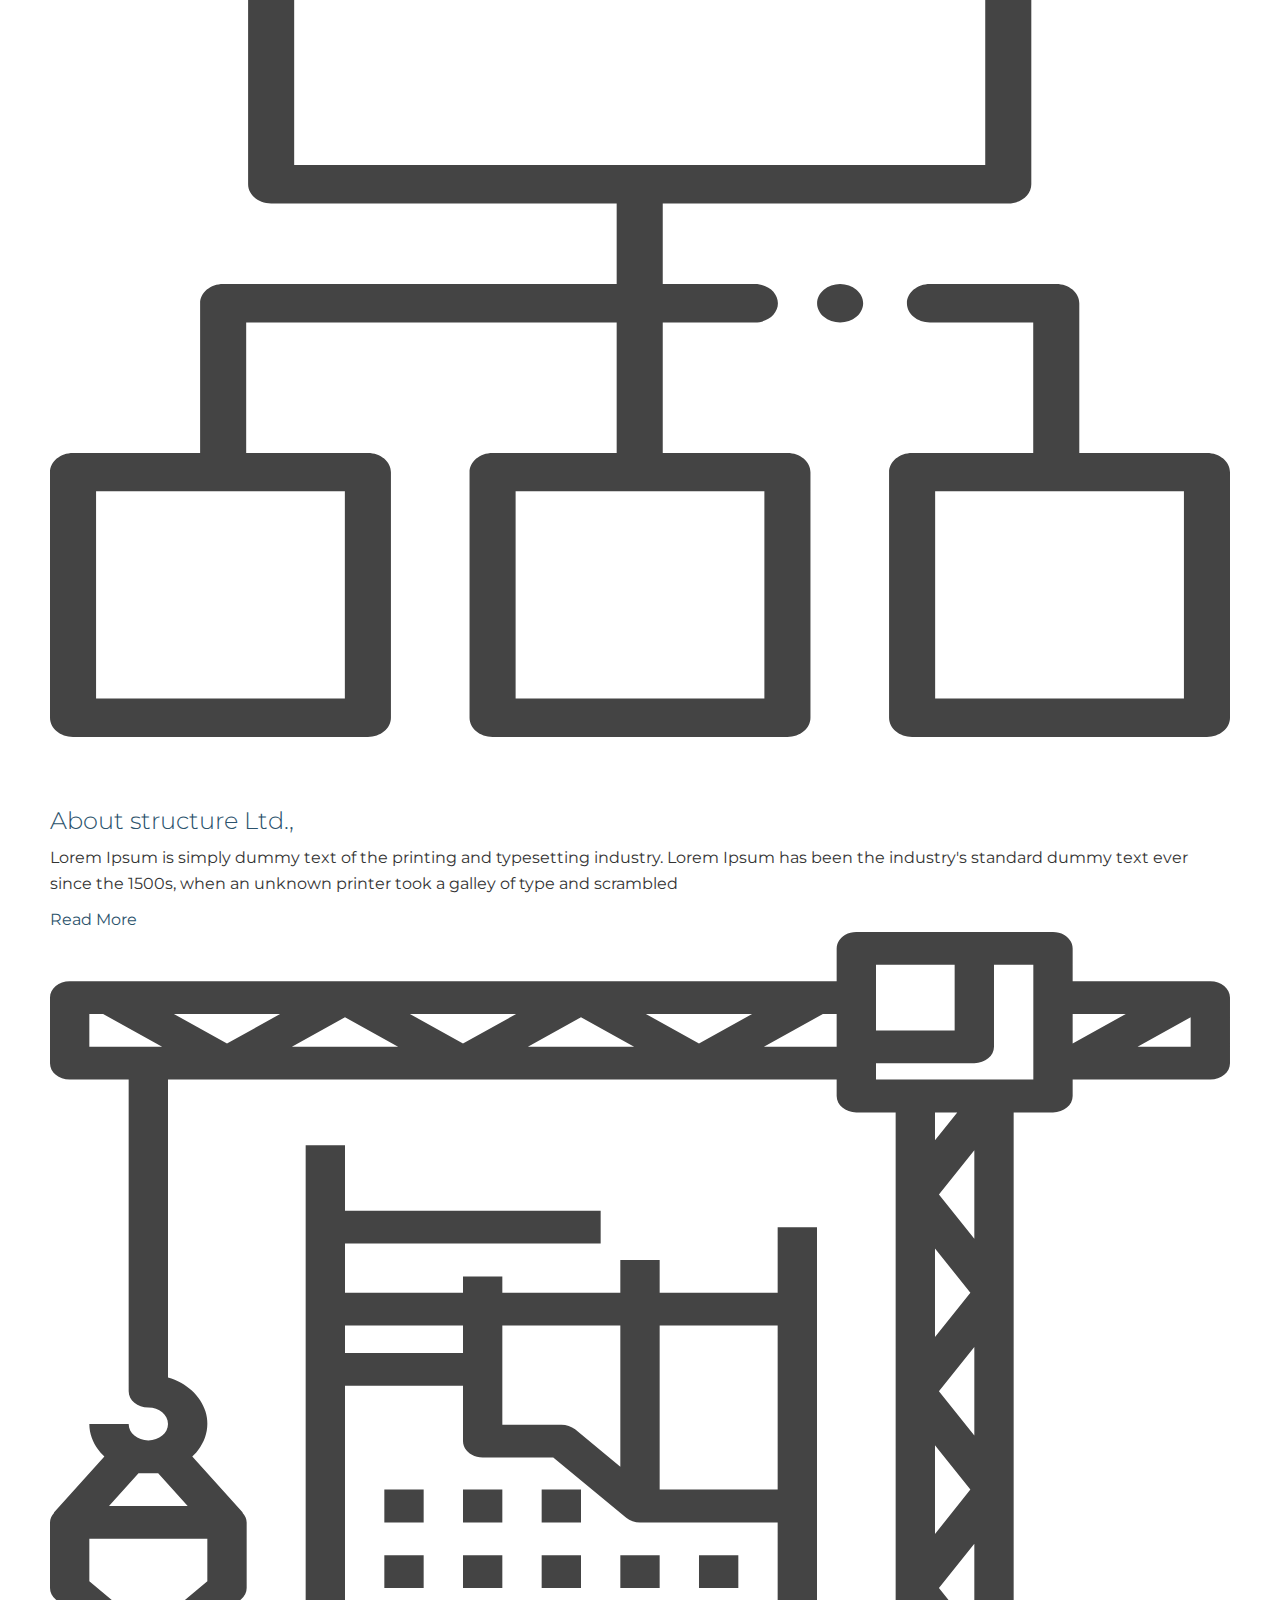
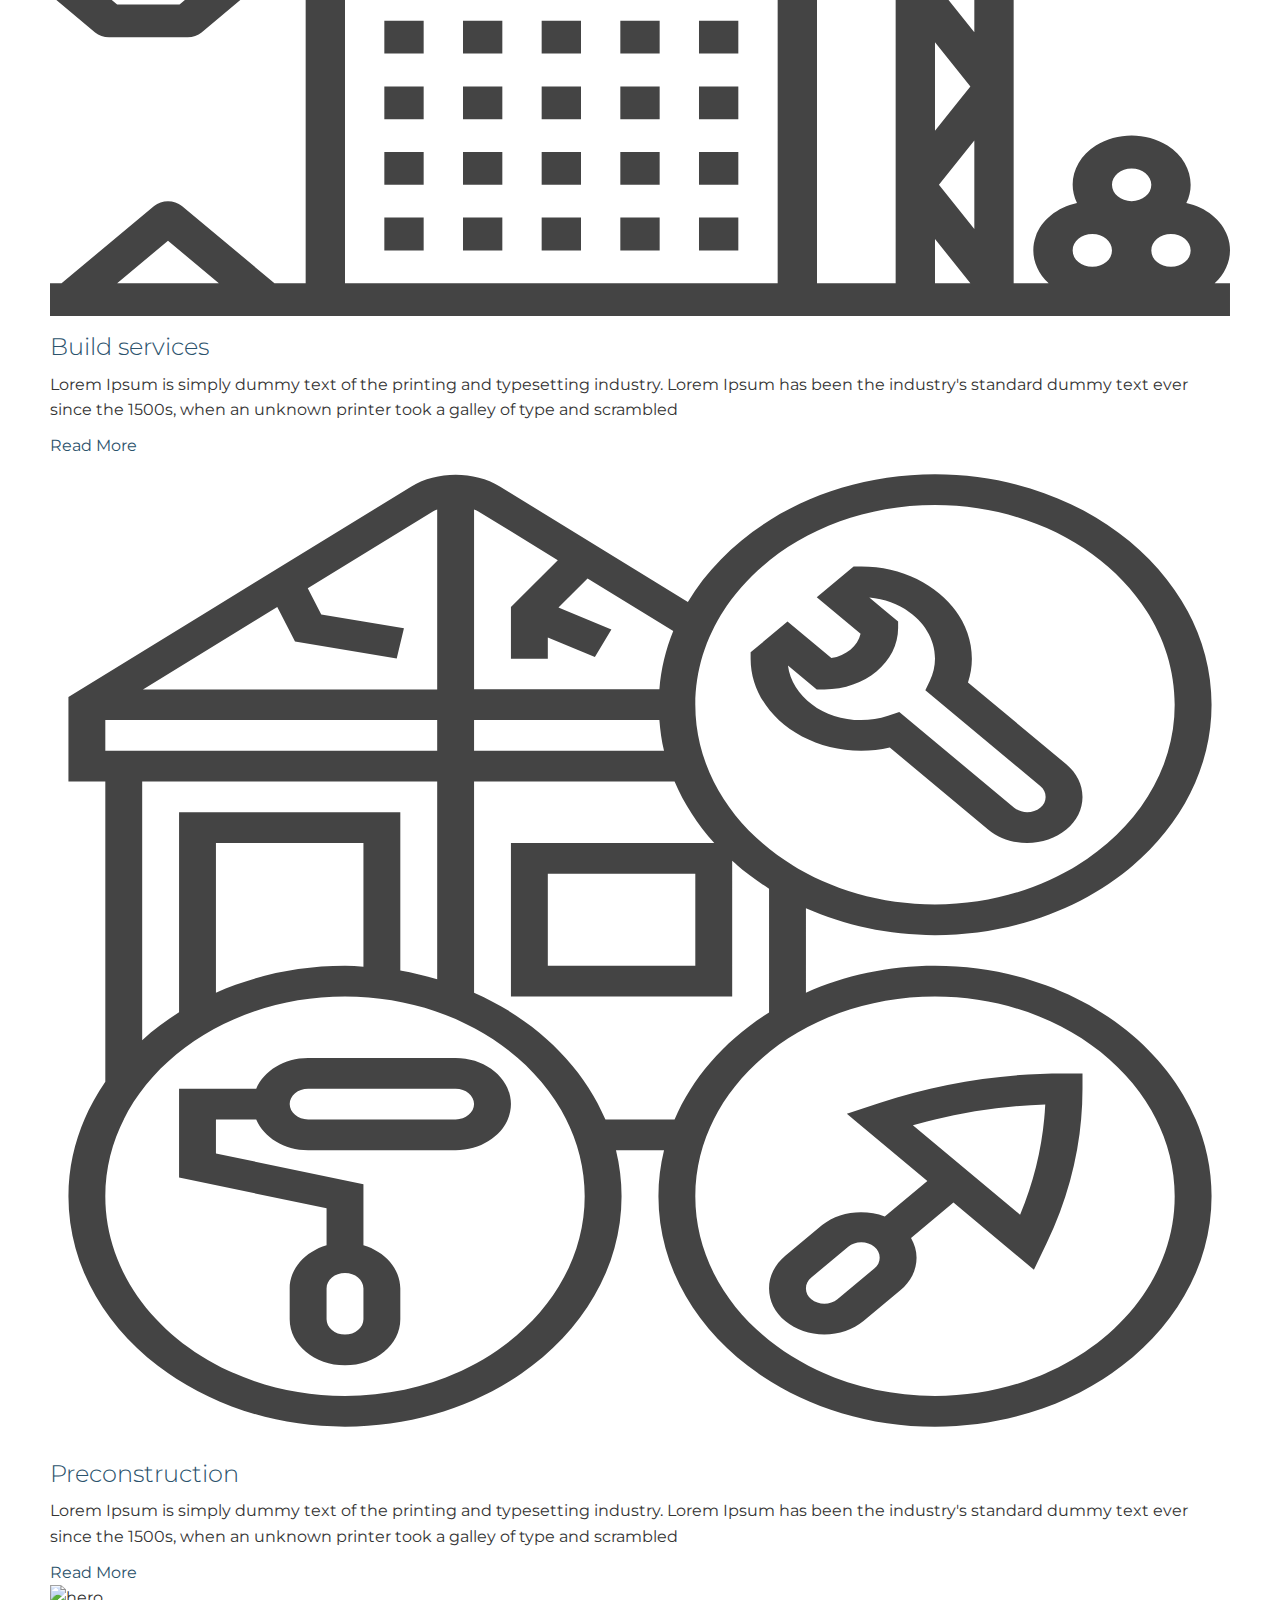
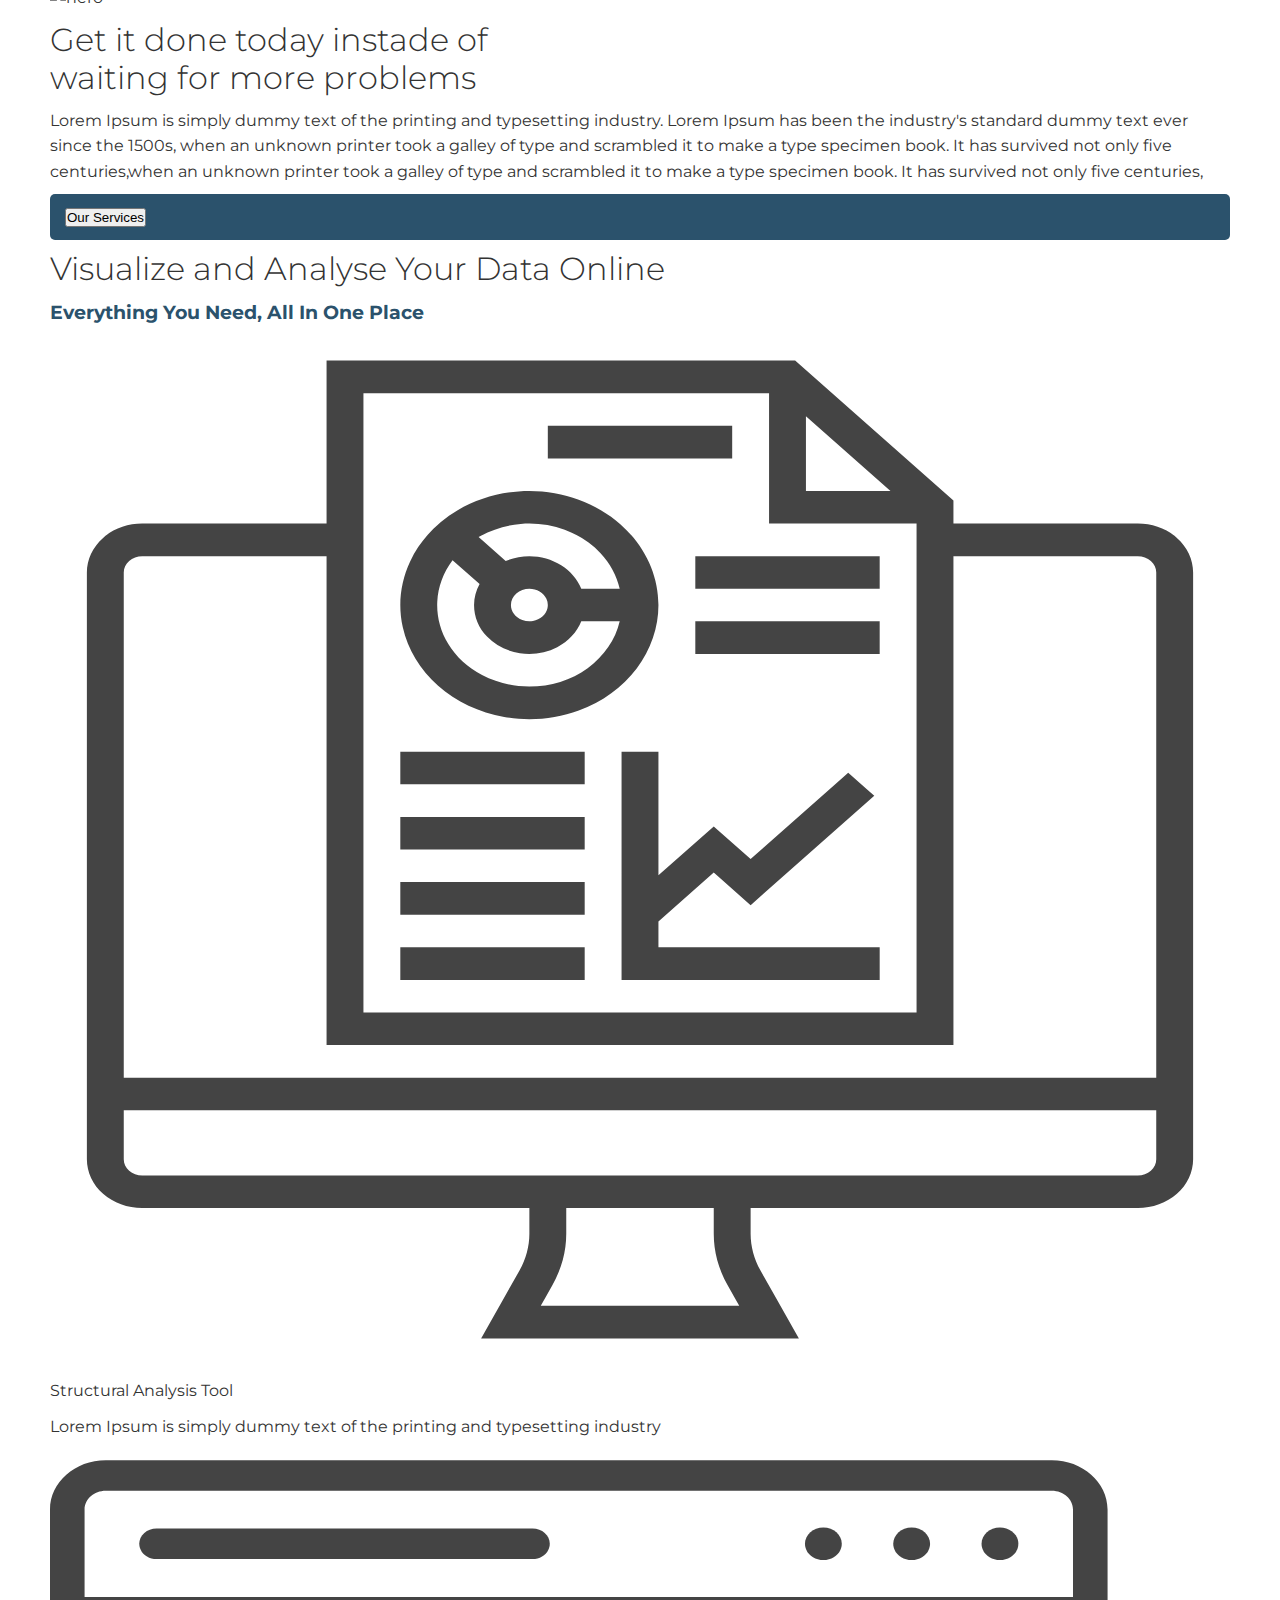
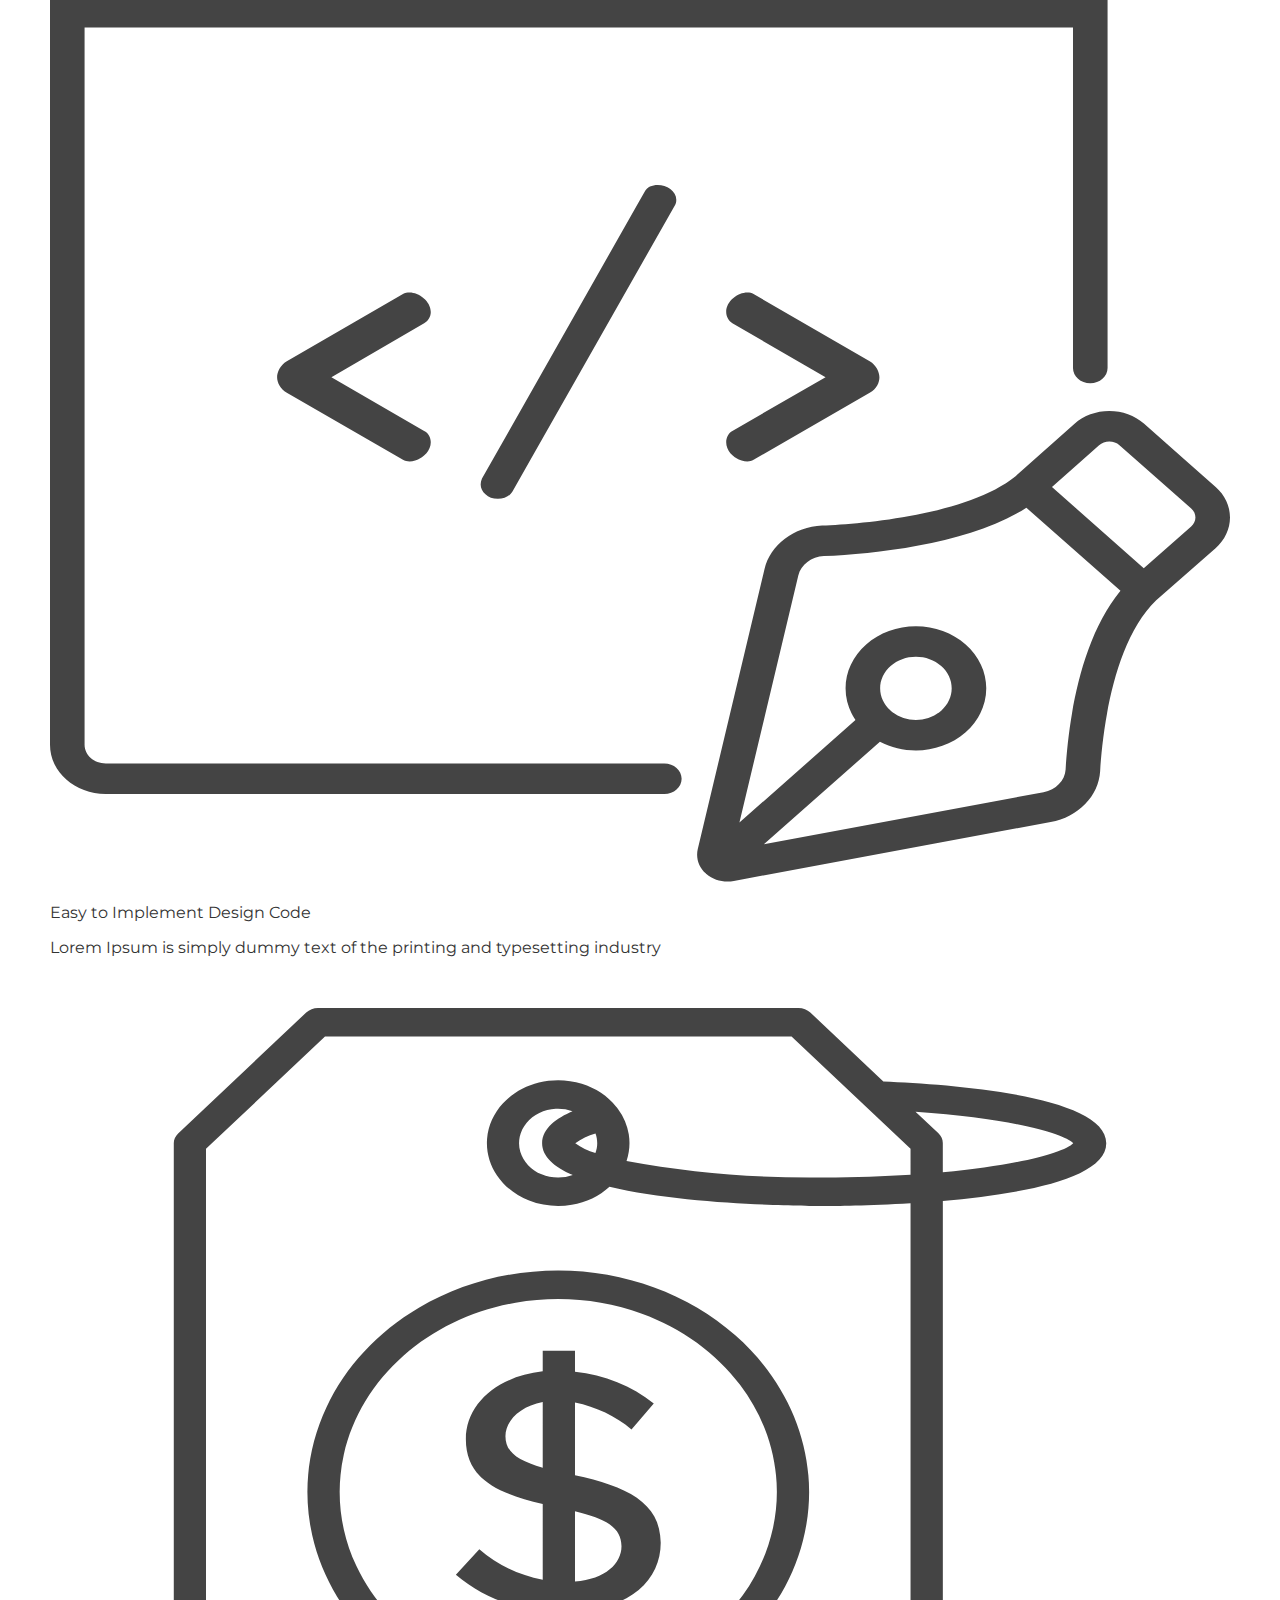
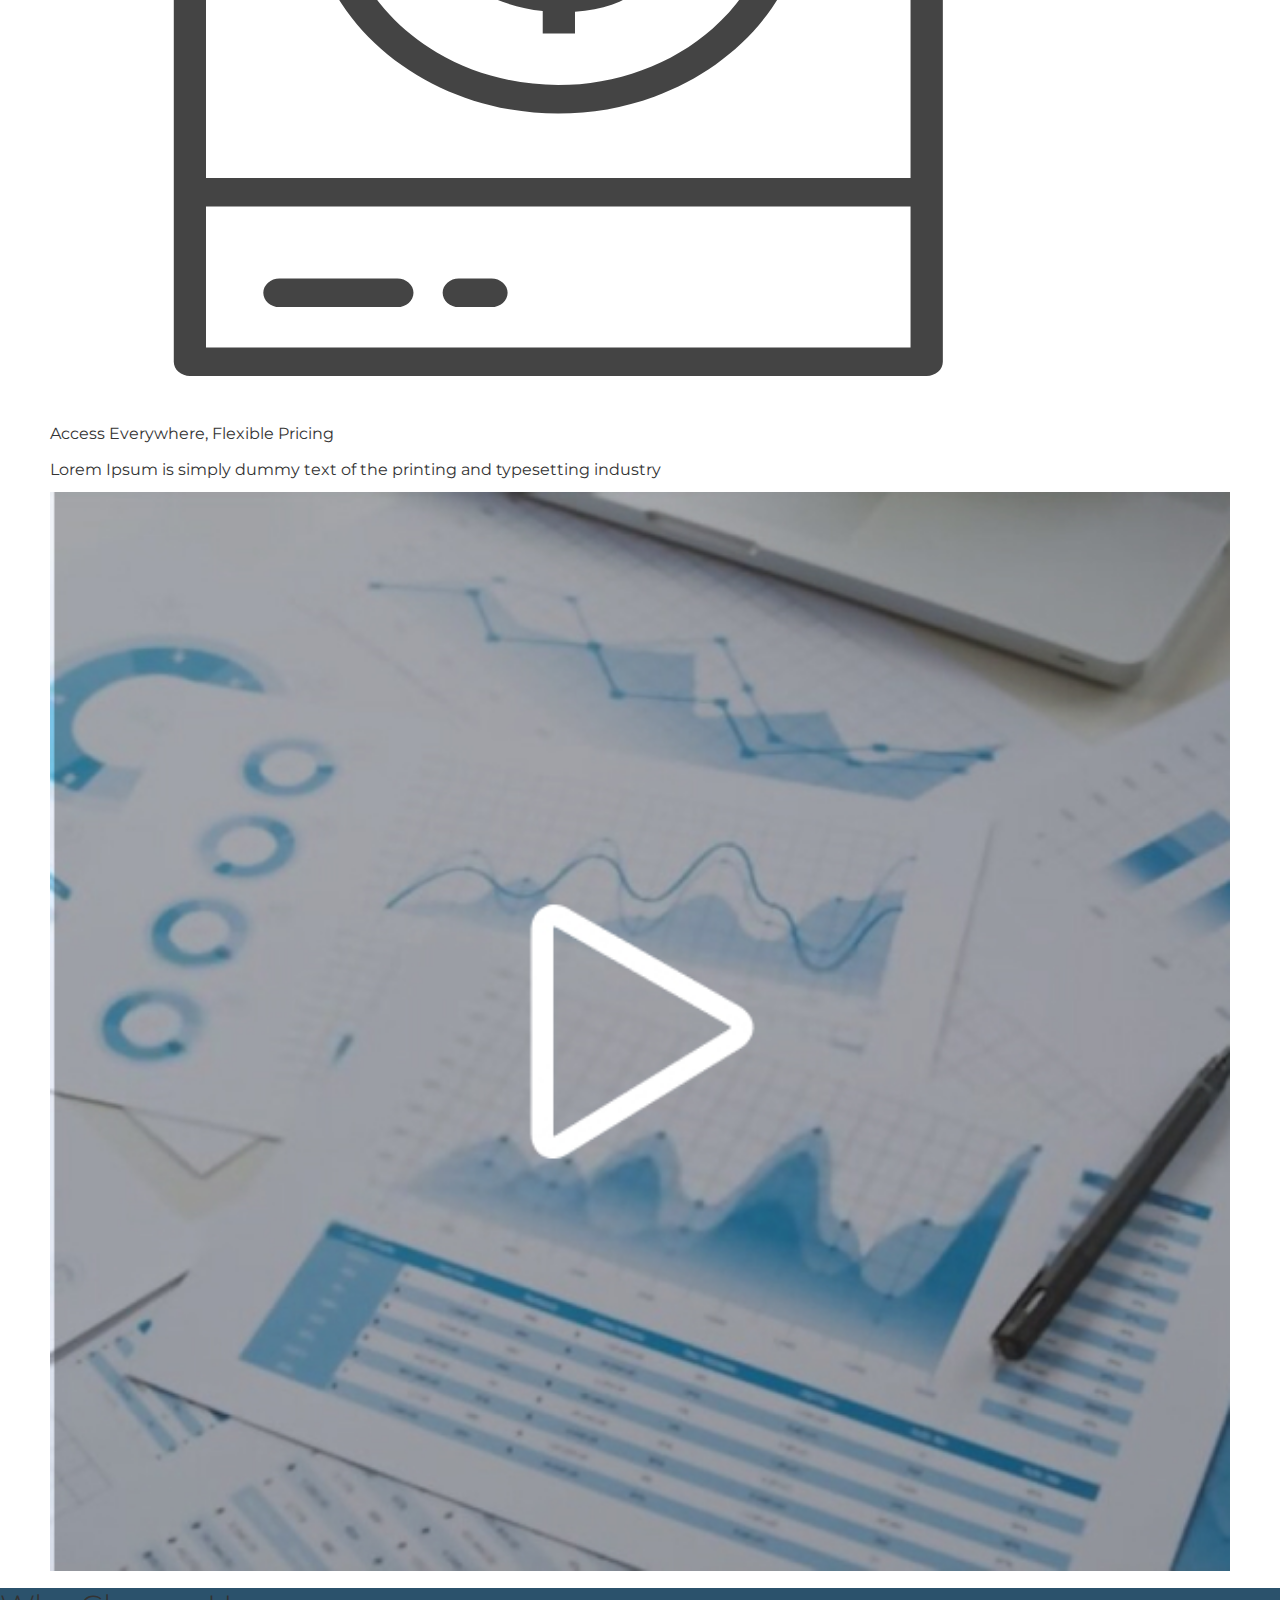
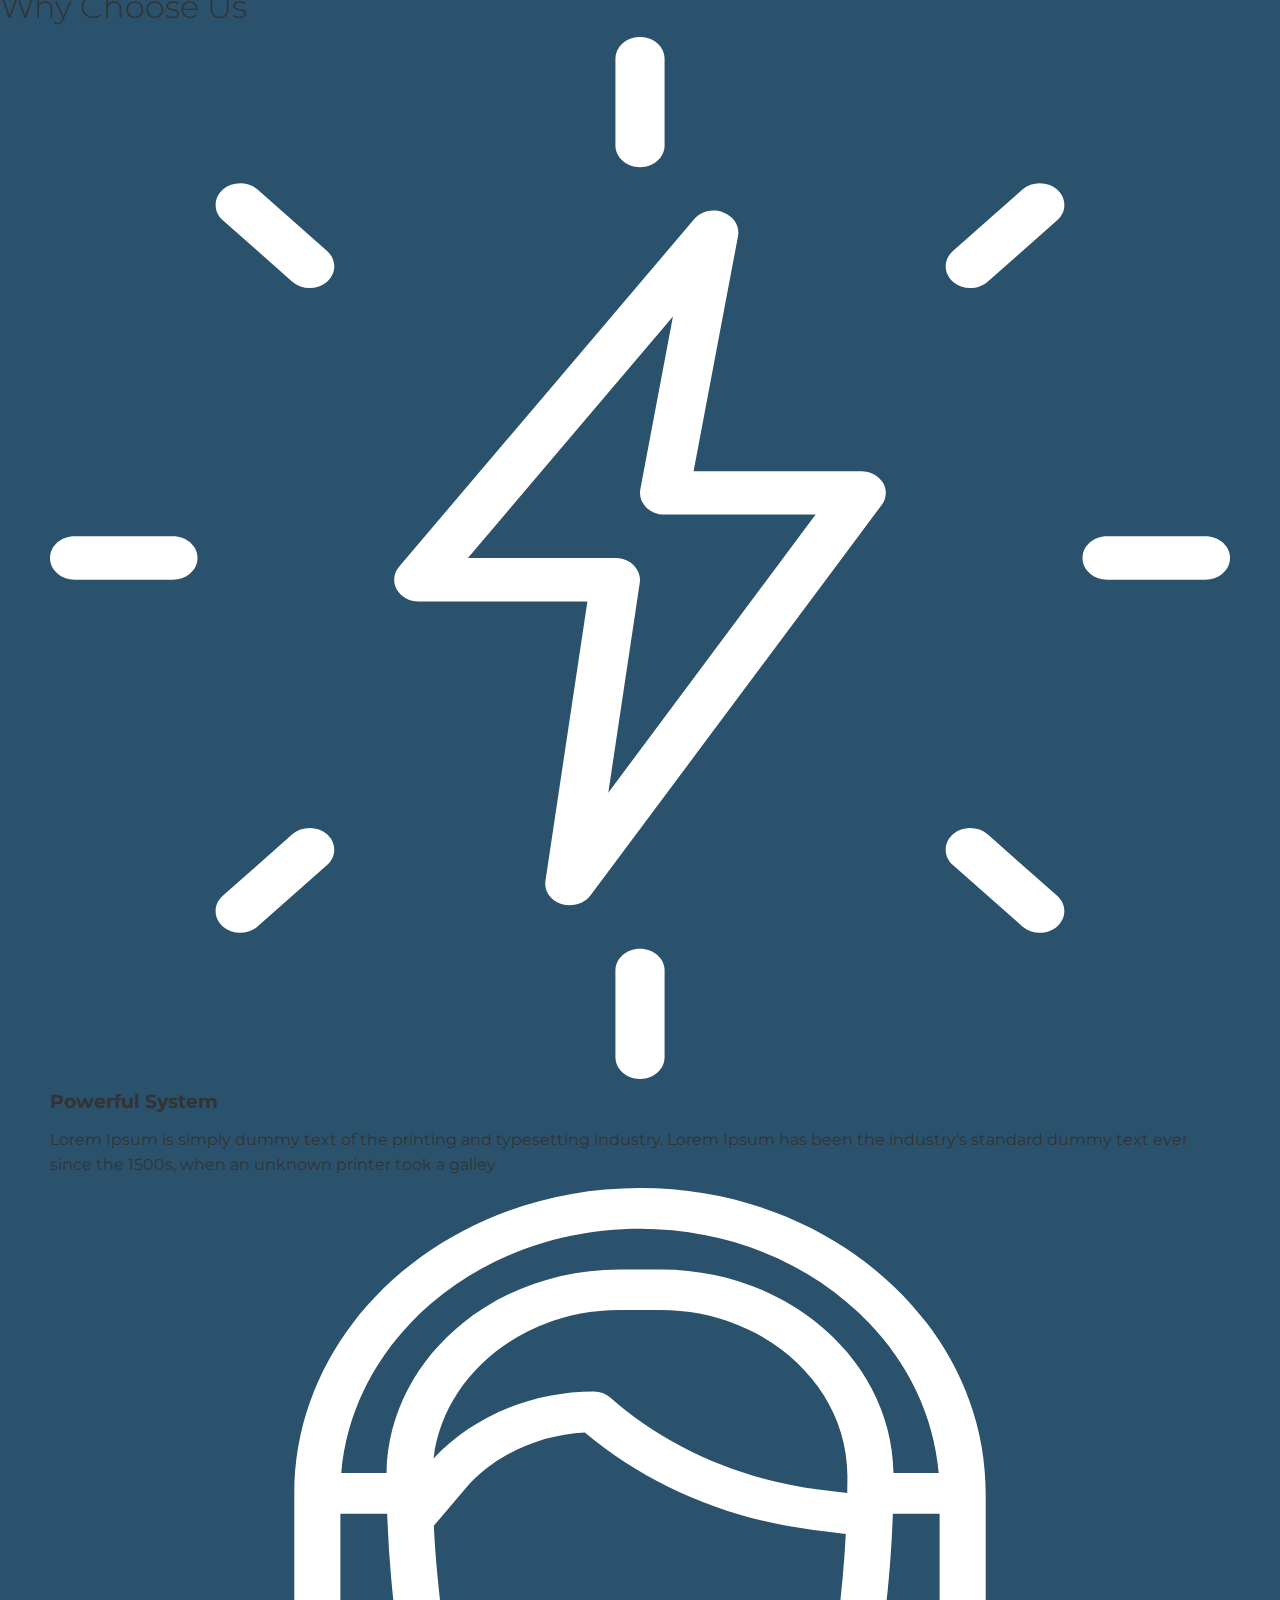
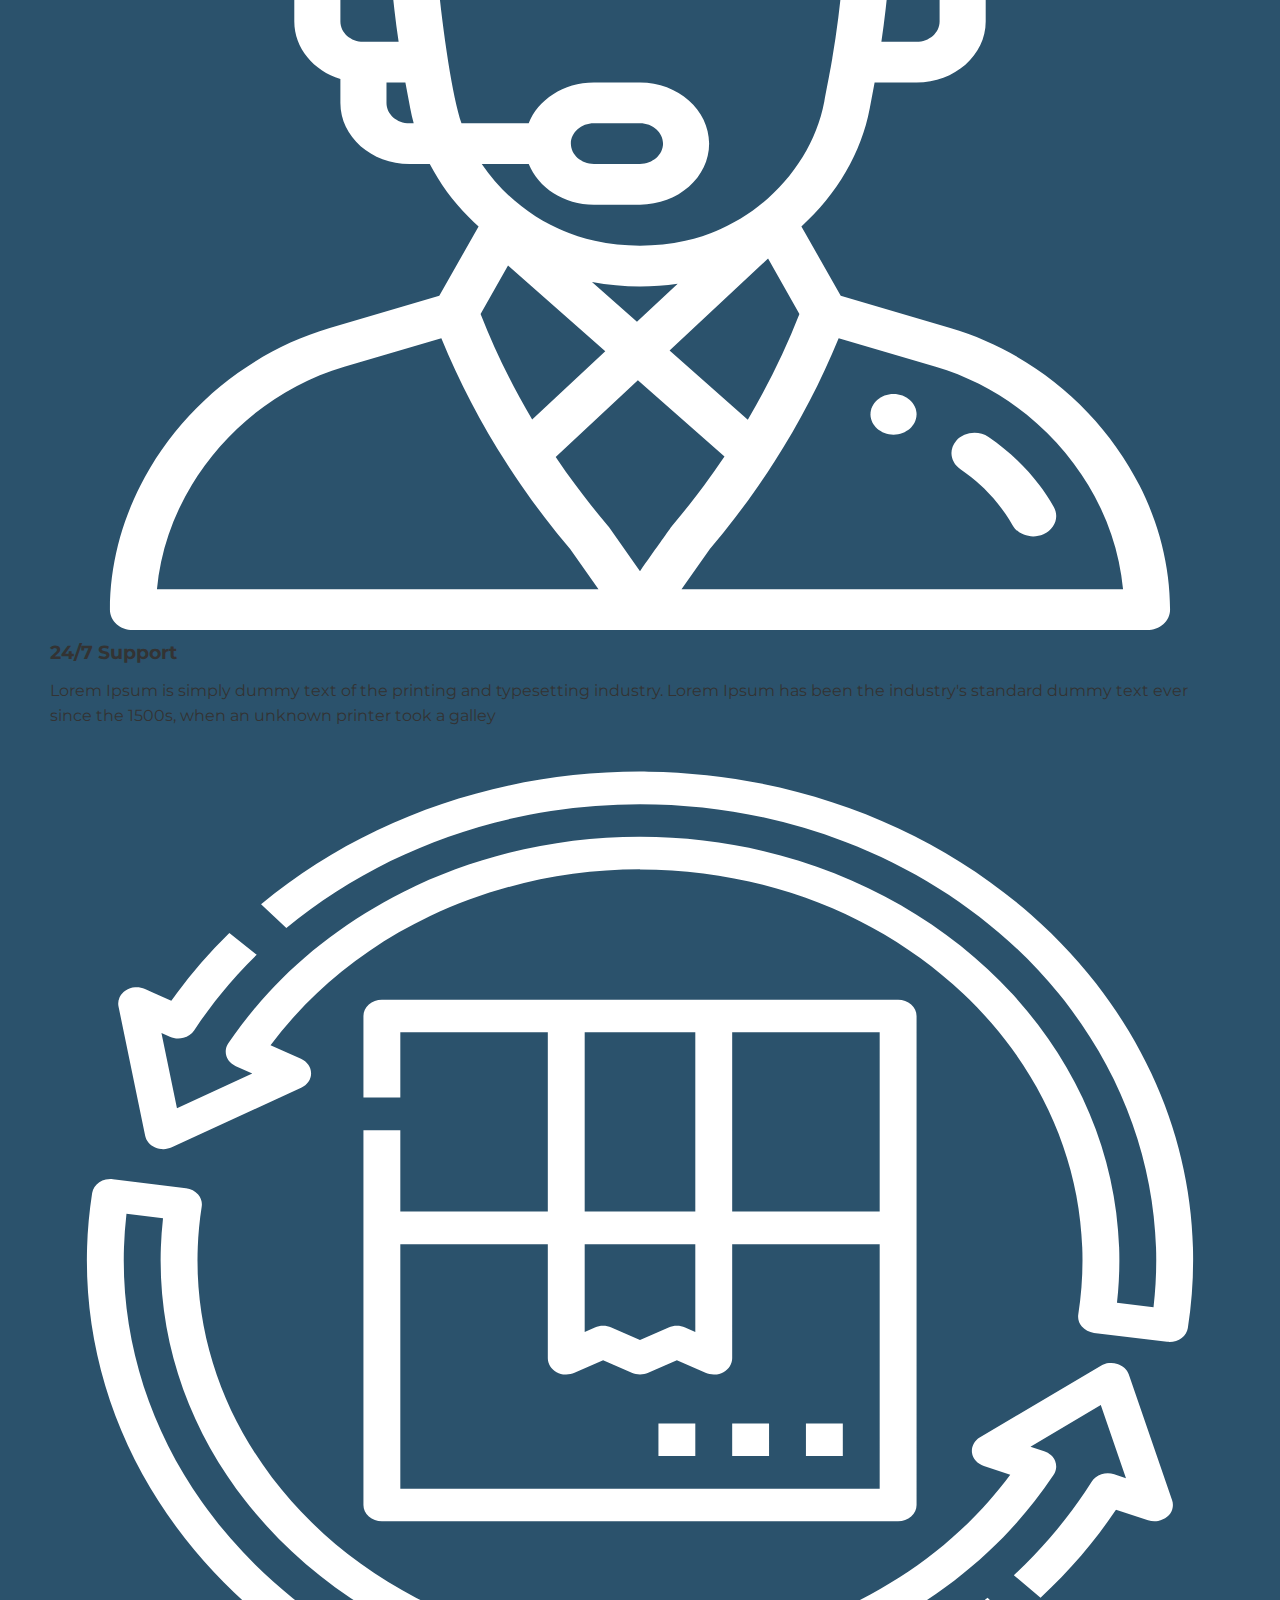
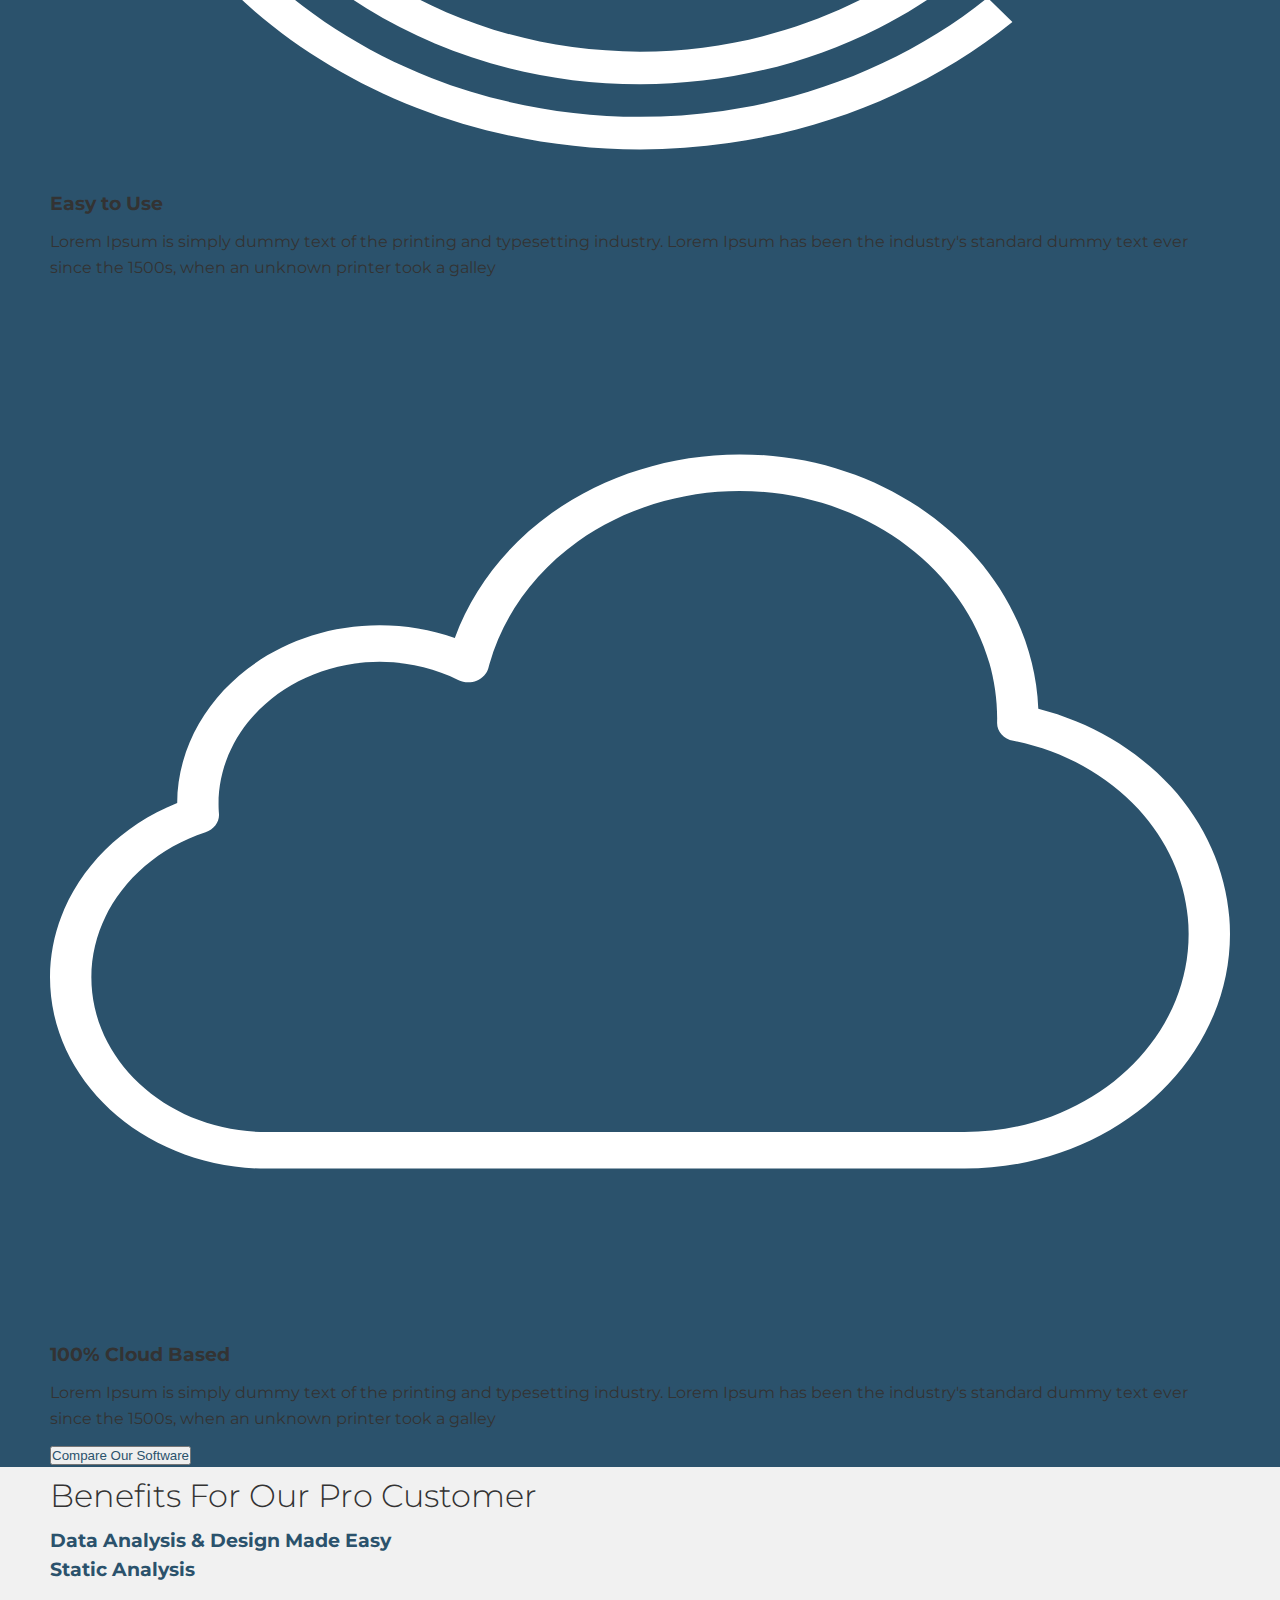
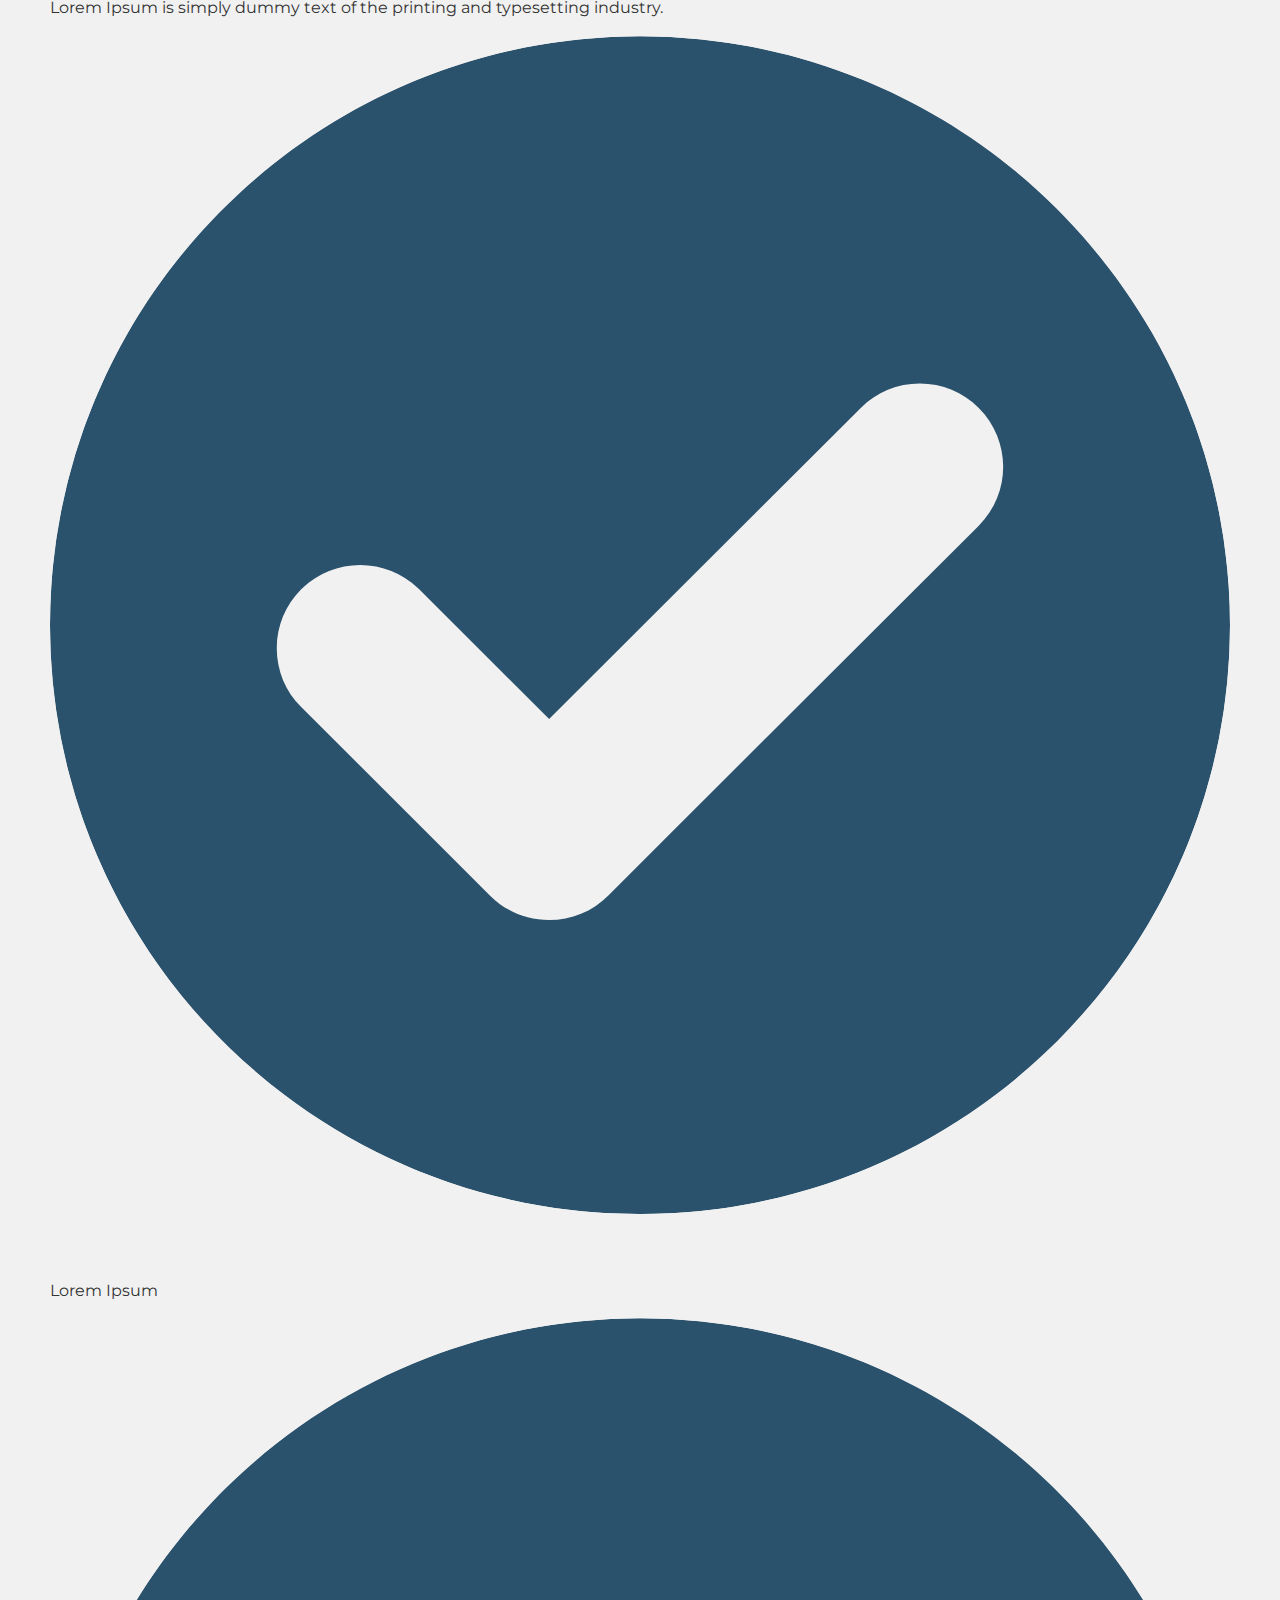
==== commit da3068a4: "4th commit" ====
--- a/index.html
+++ b/index.html
@@ -15,36 +15,51 @@
     <script src="js/app.js" defer></script>
   </head>
   <body>
-    <div class="navbar">
+    <div class="navbar bg-white w-full fixed z-10 py-8">
       <div
         class="container flex flex-col sm:flex-row align-center sm:align-start justify-between h-full"
       >
         <div class="logo">
           <img class="h-auto w-48" src="images/logo 1.svg" alt="logo" />
         </div>
-        <div class="toggle-button">
+        <div class="toggle-button block sm:hidden">
           <div class="btn-line"></div>
           <div class="btn-line"></div>
           <div class="btn-line"></div>
         </div>
-        <nav>
-          <ul>
-            <li class="mx-5 sm:mx-1 md:mx-3">
-              <a class="sm:text-sm md:text-base" href="#">Product</a>
+        <nav
+          class="flex hidden sm:block my-2 bg-white flex-col sm:flex-row sm:relative w-full sm:w-auto h-screen sm:h-auto transition-all duration-500 -translate-y-full sm:translate-y-0"
+        >
+          <ul class="flex flex-col sm:flex-row">
+            <li class="mx-5 sm:mx-1 md:mx-3 text-center my-6 sm:my-0">
+              <a class="sm:text-sm md:text-base w-full font-bold" href="#"
+                >Product</a
+              >
             </li>
-            <li class="mx-5 sm:mx-1 md:mx-3">
-              <a class="sm:text-sm md:text-base" href="#">Pricing</a>
+            <li class="mx-5 sm:mx-1 md:mx-3 text-center my-6 sm:my-0">
+              <a class="sm:text-sm md:text-base w-full font-bold" href="#"
+                >Pricing</a
+              >
             </li>
-            <li class="mx-5 sm:mx-1 md:mx-3">
-              <a class="sm:text-sm md:text-base" href="#">Support</a>
+            <li class="mx-5 sm:mx-1 md:mx-3 text-center my-6 sm:my-0">
+              <a class="sm:text-sm md:text-base w-full font-bold" href="#"
+                >Support</a
+              >
             </li>
-            <li class="ml-0 lg:ml-16 mx-5 sm:mx-1 md:mx-3">
-              <a class="sm:text-sm md:text-base" href="#" class="sign-link"
+            <li
+              class="ml-5 lg:ml-16 mx-5 sm:mx-1 md:mx-3 text-center my-6 sm:my-0"
+            >
+              <a
+                class="sm:text-sm md:text-base w-full font-bold"
+                href="#"
+                class="sign-link"
                 >Sign In</a
               >
             </li>
-            <li class="mx-5 mr-0 sm:mx-1 md:mx-3">
-              <a href="#" class="try-btn rounded sm:text-sm md:text-base"
+            <li class="mx-5 sm:mx-1 md:mx-3 mr-0 text-center my-6 sm:my-0">
+              <a
+                href="#"
+                class="try-btn rounded sm:text-sm md:text-base w-full font-bold"
                 >Try For Free</a
               >
             </li>
@@ -74,7 +89,7 @@
           </div>
         </div>
         <div
-          class="graph-content bg-white rounded lg:max-w-lg lg:w-full md:w-1/2 w-5/6 md:mt-3"
+          class="graph-content bg-white rounded lg:max-w-lg lg:w-full md:w-1/2 w-5/6 md:mt-3 shadow-2xl"
         >
           <img
             class="p-5 w-64 h-full md:w-full mx-auto object-cover object-center rounded"
@@ -106,7 +121,7 @@
         <div class="flex flex-wrap">
           <div class="p-4 lg:w-1/3">
             <div
-              class="featured-content h-full shadow-xl p-8 rounded-lg overflow-hidden text-center relative"
+              class="featured-content h-full shadow-2xl rounded-lg overflow-hidden text-center relative"
             >
               <img class="h-32" src="images/icons/structure 1.svg" alt="" />
               <h2 class="text-2xl font-bold my-3">About structure Ltd.,</h2>
@@ -124,7 +139,7 @@
           </div>
           <div class="p-4 lg:w-1/3">
             <div
-              class="featured-content h-full shadow-xl p-8 rounded-lg overflow-hidden text-center relative"
+              class="featured-content h-full shadow-2xl p-8 rounded-lg overflow-hidden text-center relative"
             >
               <img class="h-32" src="images/icons/hook 1.svg" alt="" />
               <h2 class="text-2xl font-bold my-3">Build services</h2>
@@ -142,7 +157,7 @@
           </div>
           <div class="p-4 lg:w-1/3">
             <div
-              class="featured-content h-full shadow-xl p-8 rounded-lg overflow-hidden text-center relative"
+              class="featured-content h-full shadow-2xl p-8 rounded-lg overflow-hidden text-center relative"
             >
               <img class="h-32" src="images/icons/renovation 1.svg" alt="" />
               <h2 class="text-2xl font-bold my-3">Preconstruction</h2>
@@ -308,7 +323,7 @@
       <div class="container">
         <div class="grid grid-cols-1 md:grid-cols-2 md:gap-10">
           <div
-            class="card-container text-white text-center rounded-xl lg:m-16 m-8 p-5"
+            class="card-container text-white text-center rounded-xl shadow-2xl lg:m-16 m-8 p-5"
           >
             <img
               class="h-32 pt-5"
@@ -323,7 +338,7 @@
             </p>
           </div>
           <div
-            class="card-container text-white text-center rounded-xl lg:m-16 m-8 p-5"
+            class="card-container text-white text-center rounded-xl shadow-2xl lg:m-16 m-8 p-5"
           >
             <img
               class="h-32 pt-5"
@@ -341,7 +356,7 @@
         <!-- gird-one-ends -->
         <div class="grid grid-cols-1 md:grid-cols-2 md:gap-10">
           <div
-            class="card-container text-white text-center rounded-xl lg:m-16 m-8 p-5"
+            class="card-container text-white text-center rounded-xl shadow-2xl lg:m-16 m-8 p-5"
           >
             <img
               class="h-32 pt-5"
@@ -356,7 +371,7 @@
             </p>
           </div>
           <div
-            class="card-container text-white text-center rounded-xl lg:m-16 m-8 p-5"
+            class="card-container text-white text-center rounded-xl shadow-2xl lg:m-16 m-8 p-5"
           >
             <img
               class="h-32 pt-5"
@@ -1095,19 +1110,19 @@
         <div
           class="clients-content inline-flex flex-wrap justify-center align-center mx-auto"
         >
-          <a href="#" class="m-5 p-5 rounded-lg clients-icon"
+          <a href="#" class="m-5 p-5 rounded-lg border-2 border-black-900"
             ><img src="images/icons/clients/apple 1.svg" alt="icon"
           /></a>
-          <a href="#" class="m-5 p-5 rounded-lg clients-icon"
+          <a href="#" class="m-5 p-5 rounded-lg border-2 border-black-900"
             ><img src="images/icons/clients/apple (1) 1.svg" alt="icon"
           /></a>
-          <a href="#" class="m-5 p-5 rounded-lg clients-icon"
+          <a href="#" class="m-5 p-5 rounded-lg border-2 border-black-900"
             ><img src="images/icons/clients/adobe 1.svg" alt="icon"
           /></a>
-          <a href="#" class="m-5 p-5 rounded-lg clients-icon"
+          <a href="#" class="m-5 p-5 rounded-lg border-2 border-black-900"
             ><img src="images/icons/clients/app-store 1.svg" alt="icon"
           /></a>
-          <a href="#" class="m-5 p-5 rounded-lg clients-icon"
+          <a href="#" class="m-5 p-5 rounded-lg border-2 border-black-900"
             ><img src="images/icons/clients/mouse 1.svg" alt="icon"
           /></a>
         </div>
--- a/css/style.css
+++ b/css/style.css
@@ -2,20 +2,14 @@
 @import url("https://fonts.googleapis.com/css2?family=Montserrat:wght@300;400&family=Roboto:wght@300;400&display=swap");
 .navbar {
   color: #2b526c;
-  padding: 30px 0;
-  background-color: #fff;
-  width: 100%;
-  position: fixed;
-  z-index: 1;
 }
 
 .navbar .toggle-button {
   position: absolute;
   z-index: 3;
   right: 35px;
-  top: 35px;
+  top: 45px;
   cursor: pointer;
-  display: none;
   -webkit-transition: all 0.5s ease-out;
   transition: all 0.5s ease-out;
 }
@@ -30,12 +24,6 @@
   transition: all 0.5s ease-out;
 }
 
-@media (max-width: 640px) {
-  .navbar .toggle-button {
-    display: block;
-  }
-}
-
 .navbar .toggle-button.active {
   -webkit-transform: rotate(180deg);
           transform: rotate(180deg);
@@ -55,66 +43,12 @@
           transform: rotate(-50deg) translate(7px, -8px);
 }
 
-.navbar nav {
-  display: -webkit-box;
-  display: -ms-flexbox;
-  display: flex;
-  margin: 10px 0;
-}
-
-@media (max-width: 640px) {
-  .navbar nav {
-    -webkit-box-orient: vertical;
-    -webkit-box-direction: normal;
-        -ms-flex-direction: column;
-            flex-direction: column;
-    position: absolute;
-    width: 100%;
-    height: 100vh;
-    top: 90px;
-    right: -100%;
-    -webkit-transition: 0.5s;
-    transition: 0.5s;
-    background-color: #fff;
-  }
-  .navbar nav.active {
-    right: 0;
-  }
-}
-
-.navbar nav ul {
-  display: -webkit-box;
-  display: -ms-flexbox;
-  display: flex;
-}
-
-@media (max-width: 640px) {
-  .navbar nav ul {
-    -webkit-box-orient: vertical;
-    -webkit-box-direction: normal;
-        -ms-flex-direction: column;
-            flex-direction: column;
-  }
-}
-
-@media (max-width: 640px) {
-  .navbar nav ul li {
-    text-align: center;
-    margin: 2rem 0;
-  }
+.navbar nav.active {
+  display: block;
 }
 
 .navbar nav ul li a {
   color: #2b526c;
-  padding: 10px 0;
-  font-weight: 900;
-  text-decoration: none;
-}
-
-@media (max-width: 640px) {
-  .navbar nav ul li a {
-    width: 100%;
-  }
 }
 
 .navbar nav ul li .try-btn {
@@ -185,23 +119,12 @@
   font-family: 'Roboto', sans-serif;
 }
 
-.showcase-section .graph-content {
-  -webkit-box-shadow: 5px 5px 4px 1px #ccc;
-          box-shadow: 5px 5px 4px 1px #ccc;
-}
-
 .quote-section {
   background-color: #2b526c;
 }
 
 .quote-section a {
   color: #2b526c;
-  text-decoration: none;
-}
-
-.featured-content {
-  -webkit-box-shadow: 4px 0px 15px 0px #ccc;
-          box-shadow: 4px 0px 15px 0px #ccc;
 }
 
 .featured-content h2 {
@@ -227,11 +150,6 @@
   background-size: cover;
 }
 
-.why-choose-section .card-container {
-  -webkit-box-shadow: 10px 10px 20px 2px #333;
-          box-shadow: 10px 10px 20px 2px #333;
-}
-
 .why-choose-section .compare-btn a {
   color: #2b526c;
   text-decoration: none;
@@ -276,10 +194,6 @@
 
 .testimonials .testimonial-item {
   background-color: #f1f1f1;
-}
-
-.clients-section .clients-icon {
-  border: 0.5px solid #444;
 }
 
 .footer-section {
